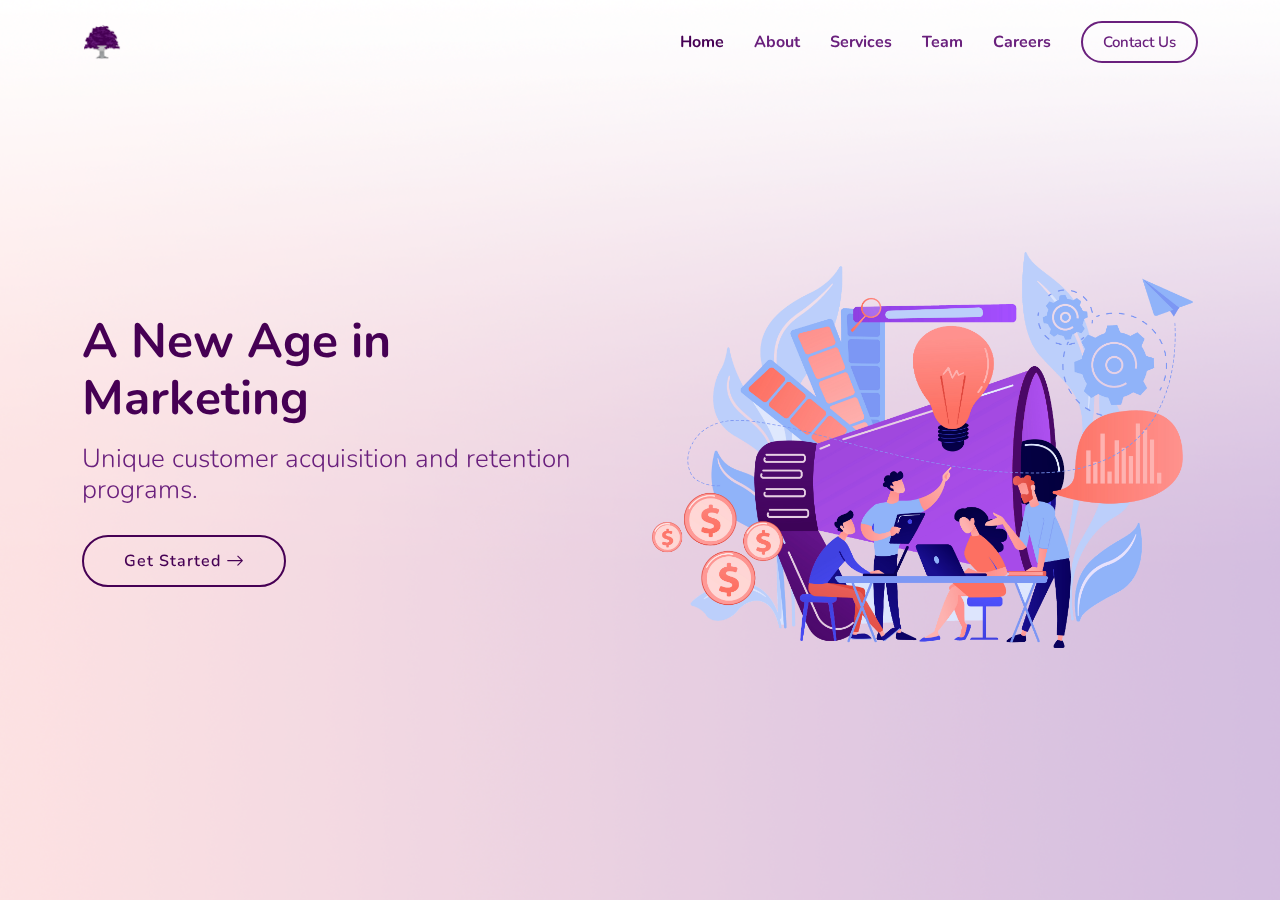
==== index.html @ 114ba618 "first commit" ====
<!DOCTYPE html>
<html lang="en">

<head>
  <meta charset="utf-8">
  <meta content="width=device-width, initial-scale=1.0" name="viewport">

  <title>Ironwood Marketing</title>
  <meta content="" name="description">
  <meta content="" name="keywords">

  <!-- Favicons -->
  <link href="assets/img/favicon.png" rel="icon">
  <link href="assets/img/apple-touch-icon.png" rel="apple-touch-icon">

  <!-- Google Fonts -->
  <link href="https://fonts.googleapis.com/css?family=Open+Sans:300,300i,400,400i,600,600i,700,700i|Nunito:300,300i,400,400i,600,600i,700,700i|Poppins:300,300i,400,400i,500,500i,600,600i,700,700i" rel="stylesheet">

  <!-- Vendor CSS Files -->
  <link href="assets/vendor/bootstrap/css/bootstrap.min.css" rel="stylesheet">
  <link href="assets/vendor/bootstrap-icons/bootstrap-icons.css" rel="stylesheet">
  <link href="assets/vendor/aos/aos.css" rel="stylesheet">
  <link href="assets/vendor/remixicon/remixicon.css" rel="stylesheet">
  <link href="assets/vendor/swiper/swiper-bundle.min.css" rel="stylesheet">
  <link href="assets/vendor/glightbox/css/glightbox.min.css" rel="stylesheet">

  <!-- Template Main CSS File -->
  <link href="assets/css/style.css" rel="stylesheet">
</head>

<body>

  <!-- ======= Header ======= -->
  <header id="header" class="header fixed-top">
    <div class="container-fluid container-xl d-flex align-items-center justify-content-between">

      <a href="index.html" class="logo d-flex align-items-center">
        <img src="assets/img/logo.png" alt="">
        <span></span>
      </a>

      <nav id="navbar" class="navbar">
        <ul>
          <li><a class="nav-link scrollto active" href="#hero">Home</a></li>
          <li><a class="nav-link scrollto" href="#about">About</a></li>
          <li><a class="nav-link scrollto" href="#services">Services</a></li>
          <!-- <li><a class="nav-link scrollto" href="#portfolio">Portfolio</a></li> -->
          <li><a class="nav-link scrollto" href="#team">Team</a></li>
          <!-- <li><a href="blog.html">Blog</a></li> -->
          <!-- <li class="dropdown"><a href="#"><span>Drop Down</span> <i class="bi bi-chevron-down"></i></a>
            <ul>
              <li><a href="#">Drop Down 1</a></li>
              <li class="dropdown"><a href="#"><span>Deep Drop Down</span> <i class="bi bi-chevron-right"></i></a>
                <ul>
                  <li><a href="#">Deep Drop Down 1</a></li>
                  <li><a href="#">Deep Drop Down 2</a></li>
                  <li><a href="#">Deep Drop Down 3</a></li>
                  <li><a href="#">Deep Drop Down 4</a></li>
                  <li><a href="#">Deep Drop Down 5</a></li>
                </ul>
              </li>
              <li><a href="#">Drop Down 2</a></li>
              <li><a href="#">Drop Down 3</a></li>
              <li><a href="#">Drop Down 4</a></li>
            </ul> -->
          </li>
          <li><a class="nav-link scrollto" href="#contact">Careers</a></li>
          <!-- <li><a class="nav-link scrollto" href="#contact">Contact</a></li> -->
          <li><a class="getstarted scrollto" href="#about">Contact Us</a></li>
        </ul>
        <i class="bi bi-list mobile-nav-toggle"></i>
      </nav><!-- .navbar -->

    </div>
  </header><!-- End Header -->

  <!-- ======= Hero Section ======= -->
  <section id="hero" class="hero d-flex align-items-center">

    <div class="container">
      <div class="row">
        <div class="col-lg-6 d-flex flex-column justify-content-center">
          <h1 data-aos="fade-up">A New Age in Marketing</h1>
          <h2 data-aos="fade-up" data-aos-delay="400">Unique customer acquisition and retention programs.</h2>
          <div data-aos="fade-up" data-aos-delay="600">
            <div class="text-center text-lg-start">
              <a href="#about" class="btn-get-started scrollto d-inline-flex align-items-center justify-content-center align-self-center">
                <span>Get Started</span>
                <i class="bi bi-arrow-right"></i>
              </a>
            </div>
          </div>
        </div>
        <div class="col-lg-6 hero-img" data-aos="zoom-out" data-aos-delay="200">
          <img src="assets/img/hero-img.png" class="img-fluid" alt="hero-img">
        </div>
      </div>
    </div>

  </section>
  <!-- End Hero -->

  <div id="preloader"></div>
  <a href="#" class="back-to-top d-flex align-items-center justify-content-center"><i class="bi bi-arrow-up-short"></i></a>

  <!-- Vendor JS Files -->
  <script src="assets/vendor/bootstrap/js/bootstrap.bundle.js"></script>
  <script src="assets/vendor/aos/aos.js"></script>
  <script src="assets/vendor/php-email-form/validate.js"></script>
  <script src="assets/vendor/swiper/swiper-bundle.min.js"></script>
  <script src="assets/vendor/purecounter/purecounter.js"></script>
  <script src="assets/vendor/isotope-layout/isotope.pkgd.min.js"></script>
  <script src="assets/vendor/glightbox/js/glightbox.min.js"></script>

  <!-- Template Main JS File -->
  <script src="assets/js/main.js"></script>

</body>

</html>
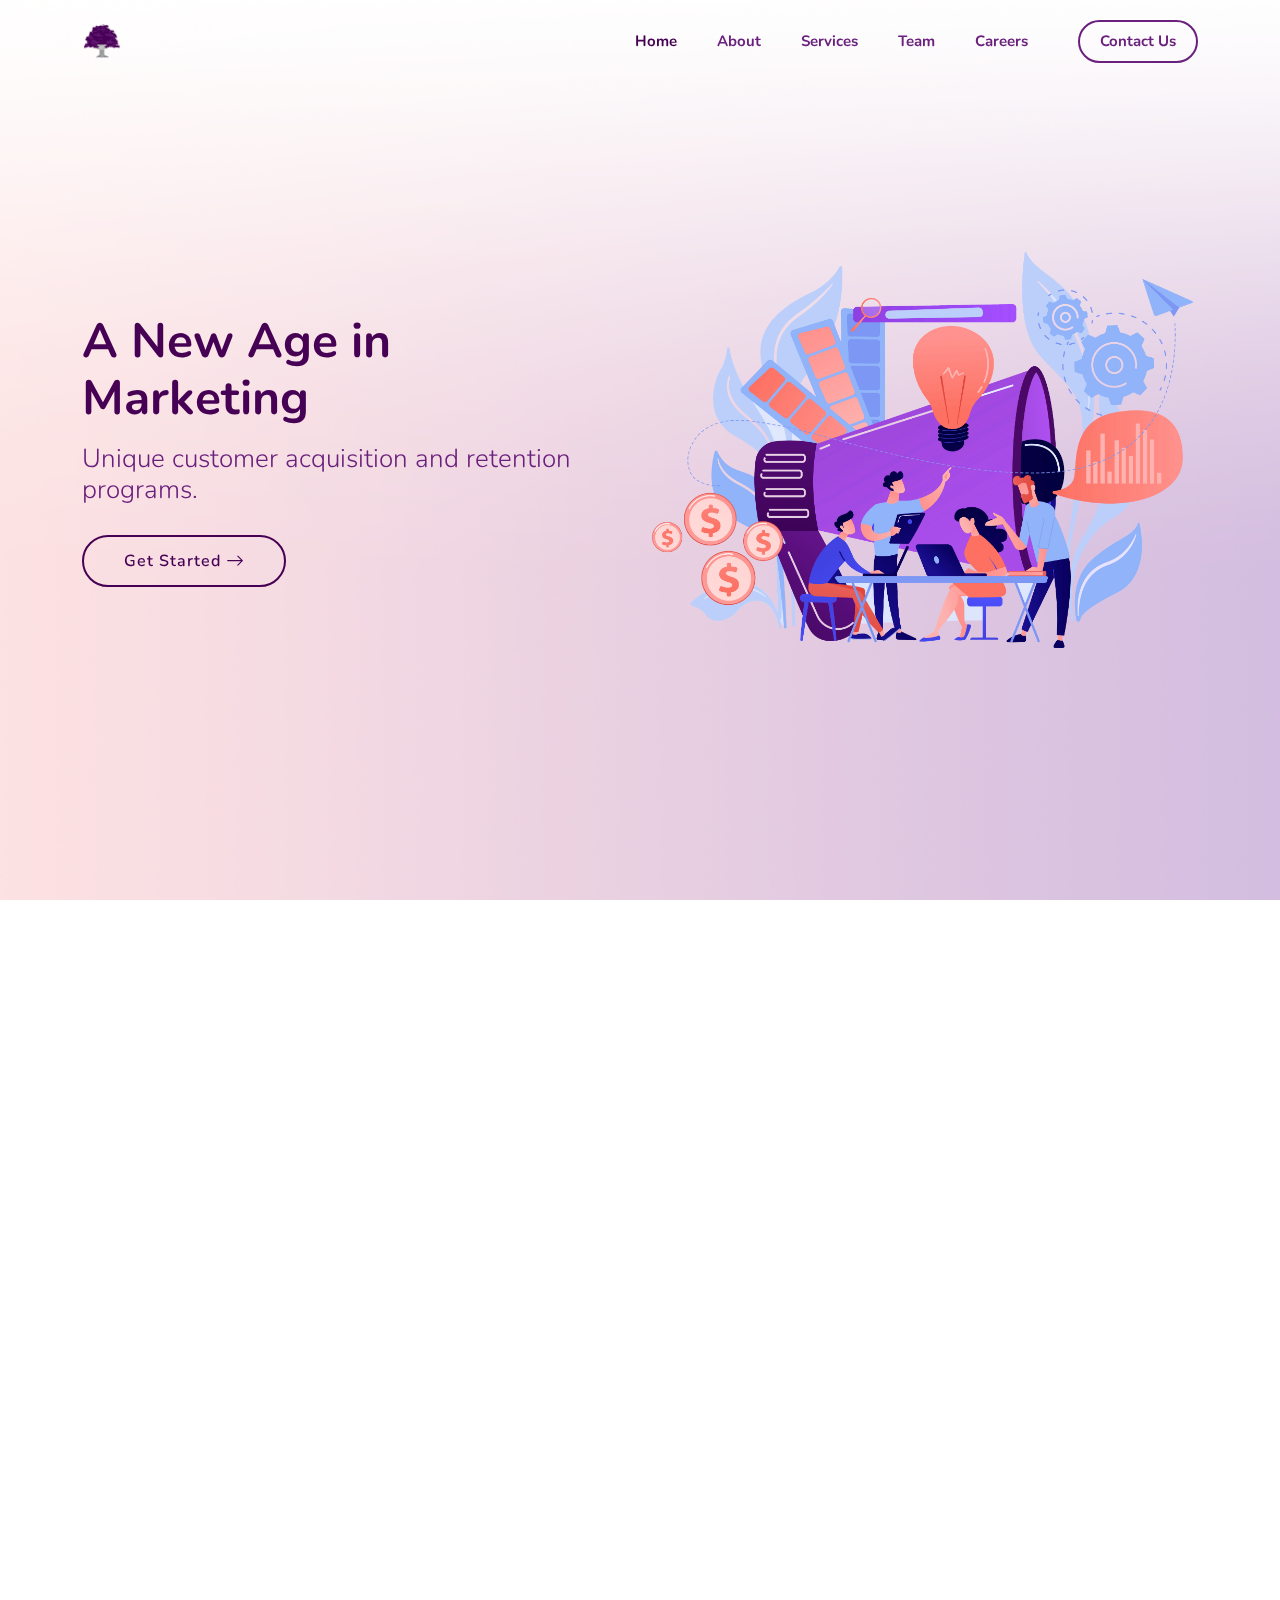
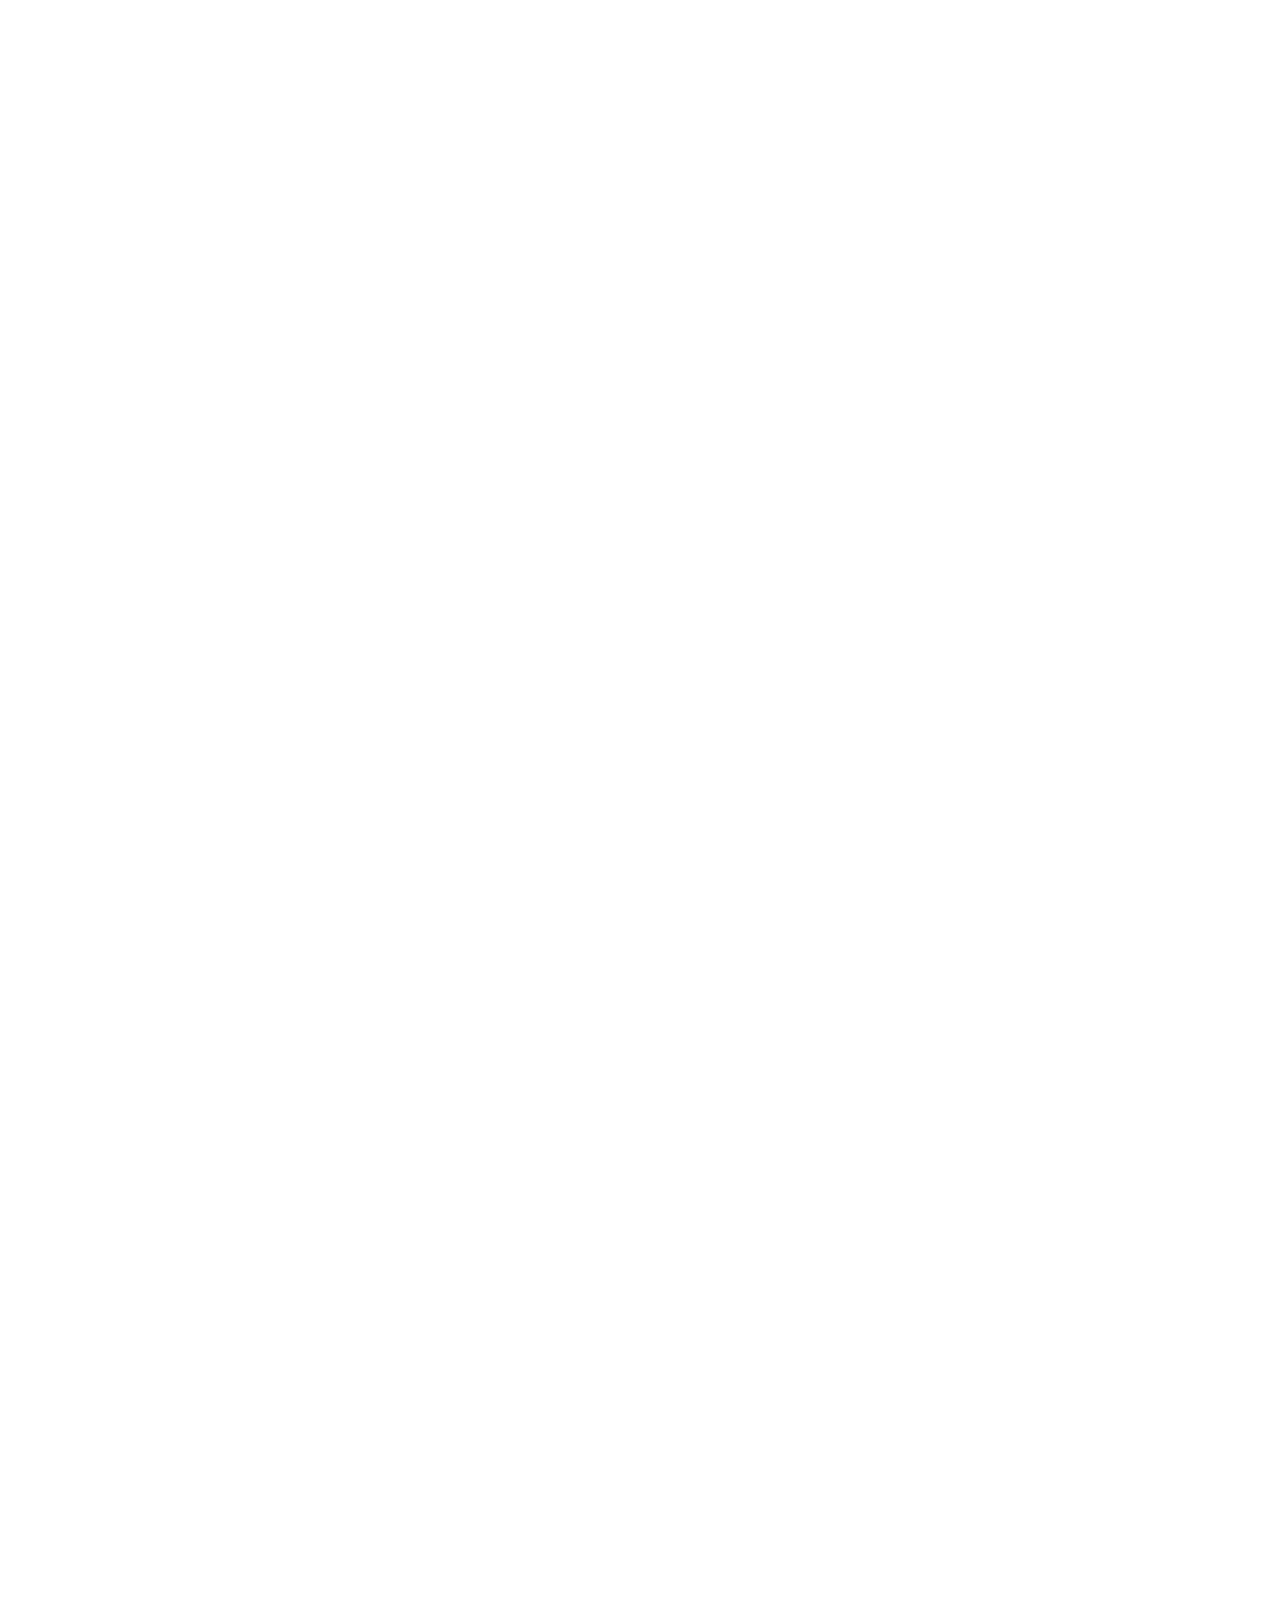
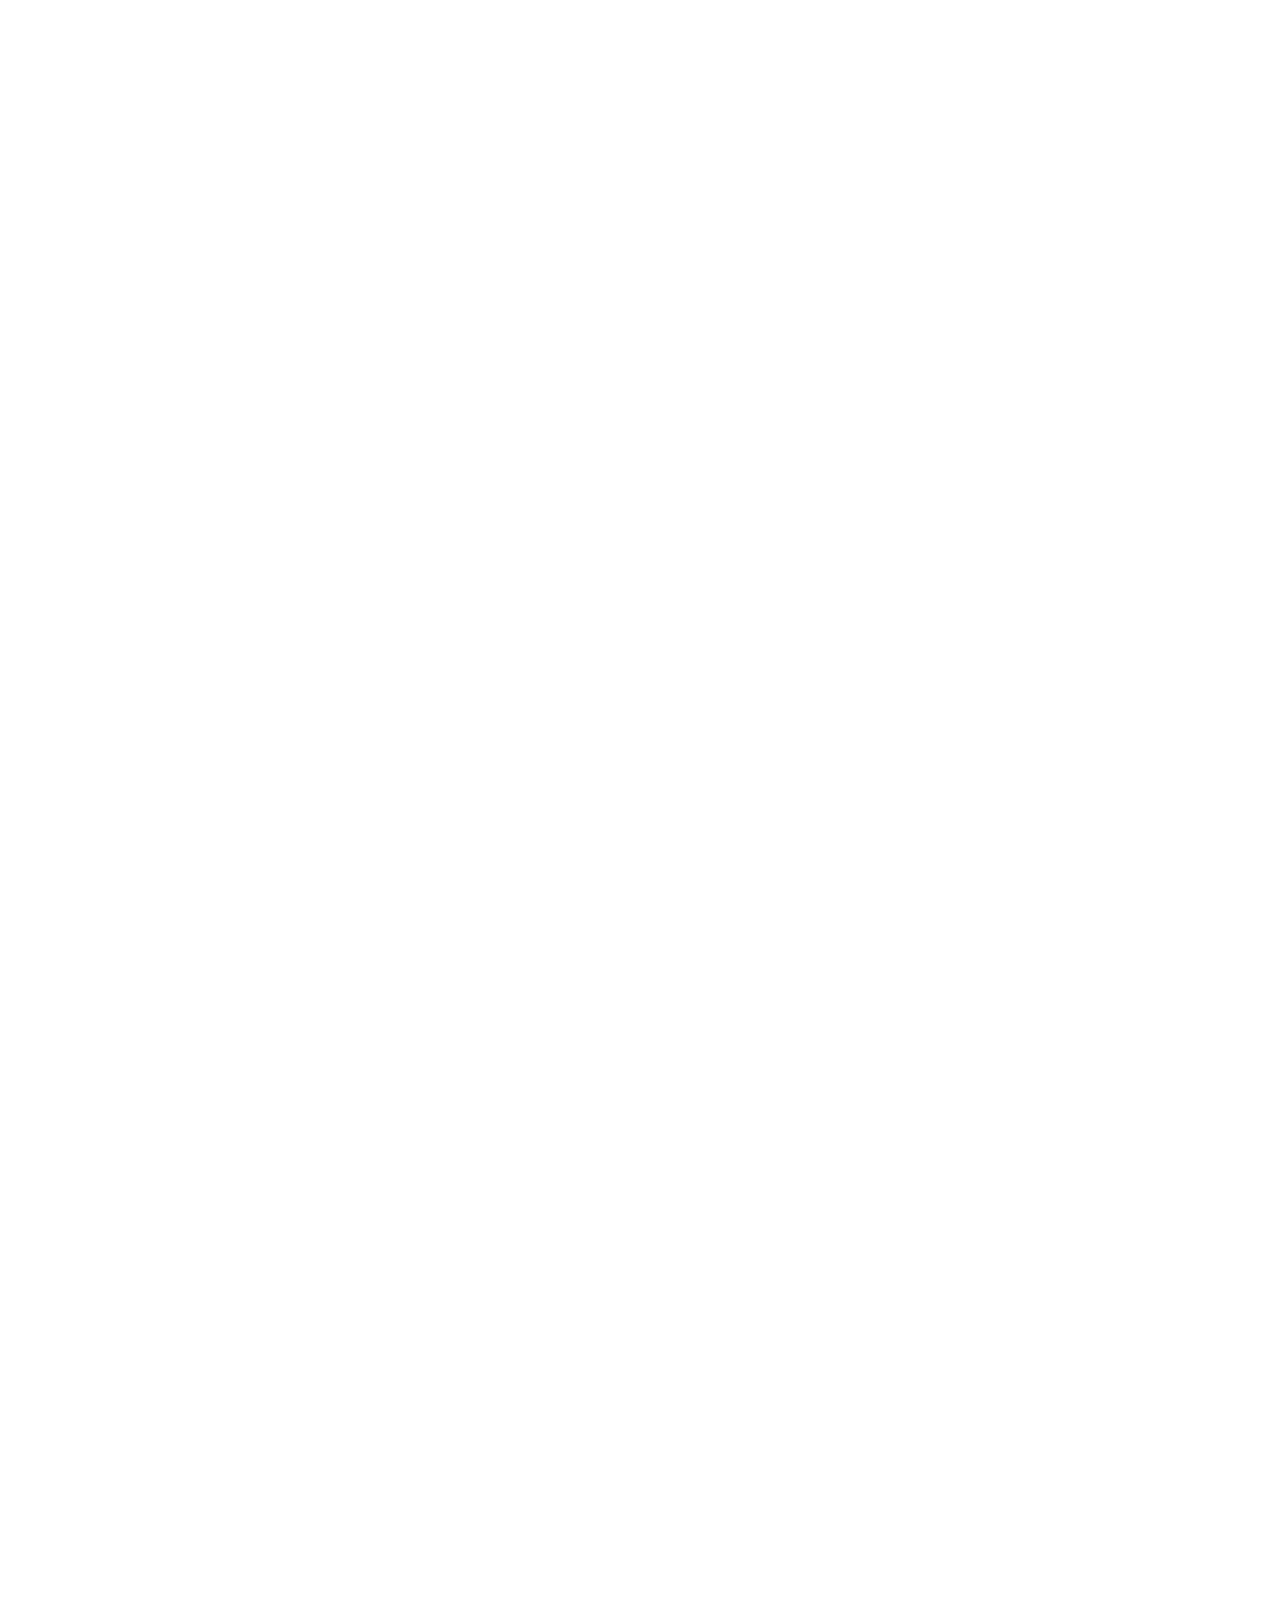
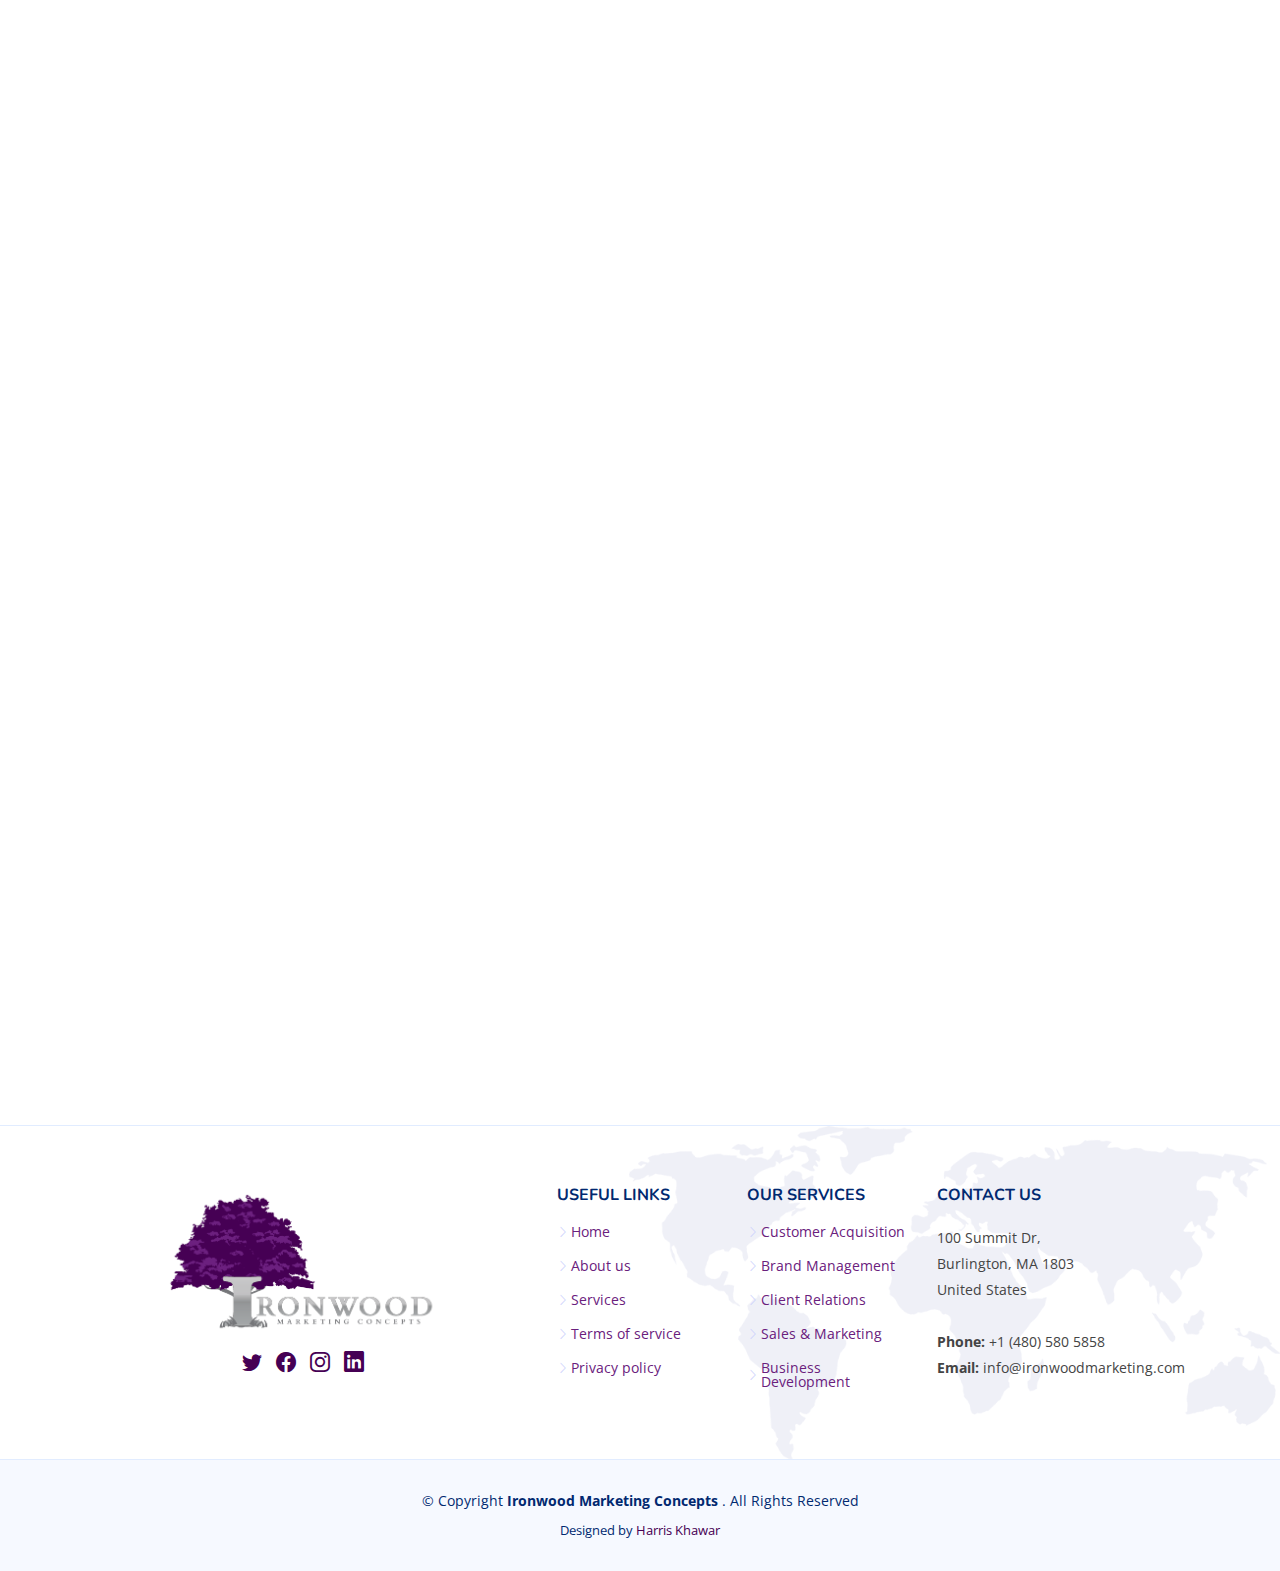
==== commit 7574611d: "complete prototype" ====
--- a/index.html
+++ b/index.html
@@ -1,119 +1,894 @@
 <!DOCTYPE html>
 <html lang="en">
 
-<head>
-  <meta charset="utf-8">
-  <meta content="width=device-width, initial-scale=1.0" name="viewport">
-
-  <title>Ironwood Marketing</title>
-  <meta content="" name="description">
-  <meta content="" name="keywords">
-
-  <!-- Favicons -->
-  <link href="assets/img/favicon.png" rel="icon">
-  <link href="assets/img/apple-touch-icon.png" rel="apple-touch-icon">
-
-  <!-- Google Fonts -->
-  <link href="https://fonts.googleapis.com/css?family=Open+Sans:300,300i,400,400i,600,600i,700,700i|Nunito:300,300i,400,400i,600,600i,700,700i|Poppins:300,300i,400,400i,500,500i,600,600i,700,700i" rel="stylesheet">
-
-  <!-- Vendor CSS Files -->
-  <link href="assets/vendor/bootstrap/css/bootstrap.min.css" rel="stylesheet">
-  <link href="assets/vendor/bootstrap-icons/bootstrap-icons.css" rel="stylesheet">
-  <link href="assets/vendor/aos/aos.css" rel="stylesheet">
-  <link href="assets/vendor/remixicon/remixicon.css" rel="stylesheet">
-  <link href="assets/vendor/swiper/swiper-bundle.min.css" rel="stylesheet">
-  <link href="assets/vendor/glightbox/css/glightbox.min.css" rel="stylesheet">
-
-  <!-- Template Main CSS File -->
-  <link href="assets/css/style.css" rel="stylesheet">
-</head>
-
-<body>
-
-  <!-- ======= Header ======= -->
-  <header id="header" class="header fixed-top">
-    <div class="container-fluid container-xl d-flex align-items-center justify-content-between">
-
-      <a href="index.html" class="logo d-flex align-items-center">
-        <img src="assets/img/logo.png" alt="">
-        <span></span>
-      </a>
-
-      <nav id="navbar" class="navbar">
-        <ul>
-          <li><a class="nav-link scrollto active" href="#hero">Home</a></li>
-          <li><a class="nav-link scrollto" href="#about">About</a></li>
-          <li><a class="nav-link scrollto" href="#services">Services</a></li>
-          <!-- <li><a class="nav-link scrollto" href="#portfolio">Portfolio</a></li> -->
-          <li><a class="nav-link scrollto" href="#team">Team</a></li>
-          <!-- <li><a href="blog.html">Blog</a></li> -->
-          <!-- <li class="dropdown"><a href="#"><span>Drop Down</span> <i class="bi bi-chevron-down"></i></a>
-            <ul>
-              <li><a href="#">Drop Down 1</a></li>
-              <li class="dropdown"><a href="#"><span>Deep Drop Down</span> <i class="bi bi-chevron-right"></i></a>
-                <ul>
-                  <li><a href="#">Deep Drop Down 1</a></li>
-                  <li><a href="#">Deep Drop Down 2</a></li>
-                  <li><a href="#">Deep Drop Down 3</a></li>
-                  <li><a href="#">Deep Drop Down 4</a></li>
-                  <li><a href="#">Deep Drop Down 5</a></li>
+    <head>
+        <meta charset="utf-8">
+        <meta content="width=device-width, initial-scale=1.0" name="viewport">
+
+        <title>Ironwood Marketing</title>
+        <meta content="" name="description">
+        <meta content="" name="keywords">
+
+        <!-- Favicons -->
+        <link href="assets/img/favicon.png" rel="icon">
+        <link href="assets/img/apple-touch-icon.png" rel="apple-touch-icon">
+
+        <!-- Google Fonts -->
+        <link
+            href="https://fonts.googleapis.com/css?family=Open+Sans:300,300i,400,400i,600,600i,700,700i|Nunito:300,300i,400,400i,600,600i,700,700i|Poppins:300,300i,400,400i,500,500i,600,600i,700,700i"
+            rel="stylesheet">
+
+        <!-- Vendor CSS Files -->
+        <link href="assets/vendor/bootstrap/css/bootstrap.min.css" rel="stylesheet">
+        <link href="assets/vendor/bootstrap-icons/bootstrap-icons.css" rel="stylesheet">
+        <link href="assets/vendor/aos/aos.css" rel="stylesheet">
+        <link href="assets/vendor/remixicon/remixicon.css" rel="stylesheet">
+        <link href="assets/vendor/swiper/swiper-bundle.min.css" rel="stylesheet">
+        <link href="assets/vendor/glightbox/css/glightbox.min.css" rel="stylesheet">
+
+        <!-- Main CSS File -->
+        <link href="assets/css/style.css" rel="stylesheet">
+    </head>
+
+    <body>
+
+        <!-- ======= Header ======= -->
+        <header id="header" class="header fixed-top">
+            <div
+                class="container-fluid container-xl d-flex align-items-center justify-content-between">
+
+                <a href="index.html" class="logo d-flex align-items-center">
+                    <img src="assets/img/logo.png" alt="">
+                    <span></span>
+                </a>
+
+                <nav id="navbar" class="navbar">
+                    <ul>
+                        <li>
+                            <a class="nav-link scrollto active" href="index.html">Home</a>
+                        </li>
+                        <li>
+                            <a class="nav-link scrollto" href="#about">About</a>
+                        </li>
+                        <li>
+                            <a class="nav-link scrollto" href="#services">Services</a>
+                        </li>
+                        <li>
+                            <a class="nav-link scrollto" href="#team">Team</a>
+                        </li>
+                    </li>
+                    <li>
+                        <a class="nav-link scrollto" href="careers.html">Careers</a>
+                    </li>
+                    <li>
+                        <a class="getstarted scrollto" href="#contact">Contact Us</a>
+                    </li>
                 </ul>
-              </li>
-              <li><a href="#">Drop Down 2</a></li>
-              <li><a href="#">Drop Down 3</a></li>
-              <li><a href="#">Drop Down 4</a></li>
-            </ul> -->
-          </li>
-          <li><a class="nav-link scrollto" href="#contact">Careers</a></li>
-          <!-- <li><a class="nav-link scrollto" href="#contact">Contact</a></li> -->
-          <li><a class="getstarted scrollto" href="#about">Contact Us</a></li>
-        </ul>
-        <i class="bi bi-list mobile-nav-toggle"></i>
-      </nav><!-- .navbar -->
-
-    </div>
-  </header><!-- End Header -->
-
-  <!-- ======= Hero Section ======= -->
-  <section id="hero" class="hero d-flex align-items-center">
-
-    <div class="container">
-      <div class="row">
-        <div class="col-lg-6 d-flex flex-column justify-content-center">
-          <h1 data-aos="fade-up">A New Age in Marketing</h1>
-          <h2 data-aos="fade-up" data-aos-delay="400">Unique customer acquisition and retention programs.</h2>
-          <div data-aos="fade-up" data-aos-delay="600">
-            <div class="text-center text-lg-start">
-              <a href="#about" class="btn-get-started scrollto d-inline-flex align-items-center justify-content-center align-self-center">
-                <span>Get Started</span>
-                <i class="bi bi-arrow-right"></i>
-              </a>
-            </div>
-          </div>
+                <i class="bi bi-list mobile-nav-toggle"></i>
+            </nav>
+            <!-- .navbar -->
+
         </div>
-        <div class="col-lg-6 hero-img" data-aos="zoom-out" data-aos-delay="200">
-          <img src="assets/img/hero-img.png" class="img-fluid" alt="hero-img">
+    </header>
+    <!-- End Header -->
+
+<!--***************************************
+* Website Name: Ironwood Marketing Concepts
+* URL: https://ironwoodmarketing.com/
+* Author: Harris Khawar -> https://harriskhawar.com/
+****************************************-->
+
+    <!-- ======= Hero Section ======= -->
+    <section id="hero" class="hero d-flex align-items-center">
+
+        <div class="container">
+            <div class="row">
+                <div class="col-lg-6 d-flex flex-column justify-content-center">
+                    <h1 data-aos="fade-up">A New Age in Marketing</h1>
+                    <h2 data-aos="fade-up" data-aos-delay="400">Unique customer acquisition and retention programs.</h2>
+                    <div data-aos="fade-up" data-aos-delay="600">
+                        <div class="text-center text-lg-start">
+                            <a
+                                href="#services"
+                                class="btn-get-started scrollto d-inline-flex align-items-center justify-content-center align-self-center">
+                                <span>Get Started</span>
+                                <i class="bi bi-arrow-right"></i>
+                            </a>
+                        </div>
+                    </div>
+                </div>
+                <div class="col-lg-6 hero-img" data-aos="zoom-out" data-aos-delay="200">
+                    <img src="assets/img/hero-img.png" class="img-fluid" alt="hero-img">
+                </div>
+            </div>
         </div>
-      </div>
-    </div>
-
-  </section>
-  <!-- End Hero -->
-
-  <div id="preloader"></div>
-  <a href="#" class="back-to-top d-flex align-items-center justify-content-center"><i class="bi bi-arrow-up-short"></i></a>
-
-  <!-- Vendor JS Files -->
-  <script src="assets/vendor/bootstrap/js/bootstrap.bundle.js"></script>
-  <script src="assets/vendor/aos/aos.js"></script>
-  <script src="assets/vendor/php-email-form/validate.js"></script>
-  <script src="assets/vendor/swiper/swiper-bundle.min.js"></script>
-  <script src="assets/vendor/purecounter/purecounter.js"></script>
-  <script src="assets/vendor/isotope-layout/isotope.pkgd.min.js"></script>
-  <script src="assets/vendor/glightbox/js/glightbox.min.js"></script>
-
-  <!-- Template Main JS File -->
-  <script src="assets/js/main.js"></script>
+
+    </section>
+    <!-- End Hero -->
+
+    <main id="main">
+        <!-- ======= About Section ======= -->
+        <section id="about" class="about">
+
+            <div class="container" data-aos="fade-up">
+                <div class="row gx-0">
+
+                    <div
+                        class="content col-lg-6 d-flex align-items-center"
+                        data-aos="fade-right"
+                        data-aos-delay="200">
+                        <img src="assets/img/team.png" class="img-fluid" alt="">
+                    </div>
+
+                    <div
+                        class="col-lg-6 d-flex flex-column justify-content-center"
+                        data-aos="fade-left"
+                        data-aos-delay="200">
+                        <div class="content">
+                            <h3>Who We Are</h3>
+                            <h2>At Ironwood Marketing Concepts, we invest in our team members first.</h2>
+                            <p>
+                                We strongly believe that by cultivating their skillsets and providing every
+                                possible resource for their own personal development, our team as a whole is
+                                able to surpass the expectations of our clients, customers and business
+                                partners; thus allowing us to reach our goals together. For each of our clients,
+                                we have teams dedicated to three areas of focus-- sales and marketing, client
+                                and customer relations, and business development. Our client portfolio includes
+                                numerous leaders in the technology industry; ranging from electronics and MSO
+                                providers to renewable energy, home automation, transportation and more! As we
+                                continue to expand our market territory, we're excited to be able to offer our
+                                invaluable services to new clients as we embrace tomorrow.
+                            </p>
+                        </div>
+                    </div>
+
+                </div>
+            </div>
+
+        </section>
+        <!-- End About Section -->
+
+        <!-- ======= Values Section ======= -->
+        <section id="values" class="values">
+
+            <div class="container" data-aos="fade-up">
+
+                <header class="section-header">
+                    <h2>Our Values</h2>
+                    <h3>Our Identity and Our Promise</h3>
+                </header>
+
+                <div class="row">
+
+                    <div class="col-lg-4">
+                        <div class="box" data-aos="fade-up" data-aos-delay="200">
+                            <img src="assets/img/values-1.png" class="img-fluid" alt="">
+                            <h3>Employees First</h3>
+                            <p>Training and developing employees brings out the best in them. We share
+                                50-60% of our revenue with our employees.</p>
+                        </div>
+                    </div>
+
+                    <div class="col-lg-4 mt-4 mt-lg-0">
+                        <div class="box" data-aos="fade-up" data-aos-delay="400">
+                            <img src="assets/img/values-2.png" class="img-fluid" alt="">
+                            <h3>Growth Mindset</h3>
+                            <p>We strive to expand out clients' portfolio, extend our national outreach and
+                                gather feedback to improve our modus operandi.</p>
+                        </div>
+                    </div>
+
+                    <div class="col-lg-4 mt-4 mt-lg-0">
+                        <div class="box" data-aos="fade-up" data-aos-delay="600">
+                            <img src="assets/img/values-3.png" class="img-fluid" alt="">
+                            <h3>Integrity</h3>
+                            <p>We pledge to always work in the best interest of our employees. We believe
+                                that success and integrity are co-dependent.
+                            </p>
+                        </div>
+                    </div>
+
+                </div>
+
+            </div>
+
+        </section>
+        <!-- End Values Section -->
+
+        <!-- ======= Counts Section ======= -->
+        <section id="counts" class="counts">
+            <div class="container" data-aos="fade-up">
+
+                <div class="row gy-4">
+
+                    <div class="col-lg-3 col-md-6">
+                        <div class="count-box">
+                            <i class="bi bi-emoji-smile"></i>
+                            <div>
+                                <span
+                                    data-purecounter-start="0"
+                                    data-purecounter-end="232"
+                                    data-purecounter-duration="1"
+                                    class="purecounter"></span>
+                                <p>Happy Clients</p>
+                            </div>
+                        </div>
+                    </div>
+
+                    <div class="col-lg-3 col-md-6">
+                        <div class="count-box">
+                            <i class="bi bi-journal-richtext" style="color: #ee6c20;"></i>
+                            <div>
+                                <span
+                                    data-purecounter-start="0"
+                                    data-purecounter-end="521"
+                                    data-purecounter-duration="1"
+                                    class="purecounter"></span>
+                                <p>Projects</p>
+                            </div>
+                        </div>
+                    </div>
+
+                    <div class="col-lg-3 col-md-6">
+                        <div class="count-box">
+                            <i class="bi bi-headset" style="color: #15be56;"></i>
+                            <div>
+                                <span
+                                    data-purecounter-start="0"
+                                    data-purecounter-end="1463"
+                                    data-purecounter-duration="1"
+                                    class="purecounter"></span>
+                                <p>Hours Of Support</p>
+                            </div>
+                        </div>
+                    </div>
+
+                    <div class="col-lg-3 col-md-6">
+                        <div class="count-box">
+                            <i class="bi bi-people" style="color: #bb0852;"></i>
+                            <div>
+                                <span
+                                    data-purecounter-start="0"
+                                    data-purecounter-end="15"
+                                    data-purecounter-duration="1"
+                                    class="purecounter"></span>
+                                <p>Hard Workers</p>
+                            </div>
+                        </div>
+                    </div>
+
+                </div>
+
+            </div>
+        </section>
+        <!-- End Counts Section -->
+
+        <!-- ======= Services Section ======= -->
+        <section id="services" class="services">
+
+            <div class="container" data-aos="fade-up">
+
+                <header class="section-header">
+                    <h2>Our Services</h2>
+                    <h3>Work that gets results</h3>
+                </header>
+
+                <div class="row gy-4">
+
+                    <div class="col-lg-4 col-md-6" data-aos="fade-up" data-aos-delay="200">
+                        <div class="service-box blue">
+                            <i class="ri-discuss-line icon"></i>
+                            <h3>Customer Acquisition</h3>
+                            <p>We bridge the gap between potential consumers and our clients’ advertising
+                                promotions and marketing promotions. We understand how to connect with the local
+                                market in-person to effectively acquire quality customers on behalf of our
+                                clients.</p>
+                            <a href="#" class="read-more">
+                                <span>Read More</span>
+                                <i class="bi bi-arrow-right"></i>
+                            </a>
+                        </div>
+                    </div>
+
+                    <div class="col-lg-4 col-md-6" data-aos="fade-up" data-aos-delay="300">
+                        <div class="service-box orange">
+                            <i class="ri-discuss-line icon"></i>
+                            <h3>Client Relations</h3>
+                            <p>Advertising is the first approach of communicating our clients’ products and
+                                services to their targeted market and we take great pride in ensuring custom
+                                marketing strategies are properly executed across our retail partners to surpass
+                                our clients’ expectations.</p>
+                            <a href="#" class="read-more">
+                                <span>Read More</span>
+                                <i class="bi bi-arrow-right"></i>
+                            </a>
+                        </div>
+                    </div>
+
+                    <div class="col-lg-4 col-md-6" data-aos="fade-up" data-aos-delay="400">
+                        <div class="service-box green">
+                            <i class="ri-discuss-line icon"></i>
+                            <h3>Sales & Marketing</h3>
+                            <p>We specialize in a direct marketing approach within our retail partnerships.
+                                This method allows us to engage with shoppers face to face to create the optimal
+                                experience for our clients’ customers. We believe this in-person approach allows
+                                us to establish strong and positive associations with our clients’ brands.</p>
+                            <a href="#" class="read-more">
+                                <span>Read More</span>
+                                <i class="bi bi-arrow-right"></i>
+                            </a>
+                        </div>
+                    </div>
+
+                    <div class="col-lg-4 col-md-6" data-aos="fade-up" data-aos-delay="500">
+                        <div class="service-box red">
+                            <i class="ri-discuss-line icon"></i>
+                            <h3>Brand Management</h3>
+                            <p>With today’s technology, we found that most consumers are frustrated with the
+                                lack of human interaction available through automated phone systems and online
+                                chat support. Our customer service approach allows our clients’ customers to
+                                speak with us in-person to ensure they are getting the assistance they want. We
+                                engage with customers to create and maintain brand loyalty by providing superior
+                                customer service.</p>
+                            <a href="#" class="read-more">
+                                <span>Read More</span>
+                                <i class="bi bi-arrow-right"></i>
+                            </a>
+                        </div>
+                    </div>
+
+                    <div class="col-lg-4 col-md-6" data-aos="fade-up" data-aos-delay="600">
+                        <div class="service-box purple">
+                            <i class="ri-discuss-line icon"></i>
+                            <h3>Customer Service</h3>
+                            <p>The frequency at which a customer chooses a particular brand over others,
+                                also known as a repeat customer. Customer Retention is determined primarily by
+                                the Marketing and Customer Service received by the individual.</p>
+                            <a href="#" class="read-more">
+                                <span>Read More</span>
+                                <i class="bi bi-arrow-right"></i>
+                            </a>
+                        </div>
+                    </div>
+
+                    <div class="col-lg-4 col-md-6" data-aos="fade-up" data-aos-delay="700">
+                        <div class="service-box pink">
+                            <i class="ri-discuss-line icon"></i>
+                            <h3>Business Development</h3>
+                            <p>Growth is the primary focus for both our company and our clients’ market
+                                reach. We understand that in order to ensure the success of our continued
+                                expansion goals, we need to invest heavily in the development of our future
+                                leaders, who in turn allow us to manage more clients and new markets.</p>
+                            <a href="#" class="read-more">
+                                <span>Read More</span>
+                                <i class="bi bi-arrow-right"></i>
+                            </a>
+                        </div>
+                    </div>
+
+                </div>
+
+            </div>
+
+        </section>
+        <!-- End Services Section -->
+
+        <!-- ======= Testimonials Section ======= -->
+        <section id="testimonials" class="testimonials">
+
+            <div class="container" data-aos="fade-up">
+
+                <header class="section-header">
+                    <h2>Testimonials</h2>
+                    <h3>What is it like to work with us</h3>
+                </header>
+
+                <div
+                    class="testimonials-slider swiper-container"
+                    data-aos="fade-up"
+                    data-aos-delay="200">
+                    <div class="swiper-wrapper">
+
+                        <div class="swiper-slide">
+                            <div class="testimonial-item">
+                                <div class="stars">
+                                    <i class="bi bi-star-fill"></i>
+                                    <i class="bi bi-star-fill"></i>
+                                    <i class="bi bi-star-fill"></i>
+                                    <i class="bi bi-star-fill"></i>
+                                    <i class="bi bi-star-fill"></i>
+                                </div>
+                                <p>
+                                    I'm learning something new every day I work here. Management team is really
+                                    engaged with the ground level, great training, and I feel recognized when I
+                                    perform well! I love the merit-based structure...
+                                </p>
+                                <div class="profile mt-auto">
+
+                                    <h3>Alex Sabin</h3>
+                                    <h4>Google Reviews</h4>
+                                </div>
+                            </div>
+                        </div>
+                        <!-- End testimonial item -->
+
+                        <div class="swiper-slide">
+                            <div class="testimonial-item">
+                                <div class="stars">
+                                    <i class="bi bi-star-fill"></i>
+                                    <i class="bi bi-star-fill"></i>
+                                    <i class="bi bi-star-fill"></i>
+                                    <i class="bi bi-star-fill"></i>
+                                    <i class="bi bi-star-fill"></i>
+                                </div>
+                                <p>
+                                    At this company I was able to grow as a sales representative! It was also cool
+                                    to learn about the different clients that we manage.
+                                </p>
+                                <div class="profile mt-auto">
+
+                                    <h3>Elijah Pharaon</h3>
+                                    <h4>Google Reviews</h4>
+                                </div>
+                            </div>
+                        </div>
+                        <!-- End testimonial item -->
+
+                        <div class="swiper-slide">
+                            <div class="testimonial-item">
+                                <div class="stars">
+                                    <i class="bi bi-star-fill"></i>
+                                    <i class="bi bi-star-fill"></i>
+                                    <i class="bi bi-star-fill"></i>
+                                    <i class="bi bi-star-fill"></i>
+                                    <i class="bi bi-star-fill"></i>
+                                </div>
+                                <p>
+                                    Had an amazing round of interviews. On time professional experience, I ended up
+                                    not taking the job due to high end focus on management training. Highly
+                                    recommended for people looking to go into sales, marketing and business
+                                    management.
+                                </p>
+                                <div class="profile mt-auto">
+
+                                    <h3>Fatih Kahraman</h3>
+                                    <h4>Google Reviews</h4>
+                                </div>
+                            </div>
+                        </div>
+                        <!-- End testimonial item -->
+
+                        <div class="swiper-slide">
+                            <div class="testimonial-item">
+                                <div class="stars">
+                                    <i class="bi bi-star-fill"></i>
+                                    <i class="bi bi-star-fill"></i>
+                                    <i class="bi bi-star-fill"></i>
+                                    <i class="bi bi-star-fill"></i>
+                                    <i class="bi bi-star-fill"></i>
+                                </div>
+                                <p>
+                                    Highly professional, energetic work culture. Loved my time here, too bad the
+                                    internship was too short. Looking forward to a full time opportunity in the
+                                    future.
+                                </p>
+                                <div class="profile mt-auto">
+
+                                    <h3>Sena Senturk</h3>
+                                    <h4>Google Reviews</h4>
+                                </div>
+                            </div>
+                        </div>
+                        <!-- End testimonial item -->
+
+                        <div class="swiper-slide">
+                            <div class="testimonial-item">
+                                <div class="stars">
+                                    <i class="bi bi-star-fill"></i>
+                                    <i class="bi bi-star-fill"></i>
+                                    <i class="bi bi-star-fill"></i>
+                                    <i class="bi bi-star-fill"></i>
+                                    <i class="bi bi-star-fill"></i>
+                                </div>
+                                <p>
+                                    Outstanding place to work for. Professionalism is great and the potential to
+                                    grow is exponential.
+                                </p>
+                                <div class="profile mt-auto">
+
+                                    <h3>KC Ramesh</h3>
+                                    <h4>Google Reviews</h4>
+                                </div>
+                            </div>
+                        </div>
+                        <!-- End testimonial item -->
+
+                    </div>
+                    <div class="swiper-pagination"></div>
+                </div>
+
+            </div>
+
+        </section>
+        <!-- End Testimonials Section -->
+
+        <!-- ======= Team Section ======= -->
+        <section id="team" class="team">
+
+            <div class="container" data-aos="fade-up">
+
+                <header class="section-header">
+                    <h2>Our Team</h2>
+                    <h3>Pleasure in the job puts perfection in the work</h3>
+                </header>
+
+                <div class="row gy-4">
+
+                    <div
+                        class="col-lg-3 col-md-6 d-flex align-items-stretch"
+                        data-aos="fade-up"
+                        data-aos-delay="100">
+                        <div class="member">
+                            <div class="member-img">
+                                <img src="assets/img/team/tyler.JPG" class="img-fluid" alt="">
+                                <div class="social">
+                                    <a href="">
+                                        <i class="bi bi-twitter"></i>
+                                    </a>
+                                    <a href="">
+                                        <i class="bi bi-facebook"></i>
+                                    </a>
+                                    <a href="">
+                                        <i class="bi bi-instagram"></i>
+                                    </a>
+                                    <a href="">
+                                        <i class="bi bi-linkedin"></i>
+                                    </a>
+                                </div>
+                            </div>
+                            <div class="member-info">
+                                <h4>Tyler Fritz</h4>
+                                <span>Director Operations</span>
+                            </div>
+                        </div>
+                    </div>
+
+                    <div
+                        class="col-lg-3 col-md-6 d-flex align-items-stretch"
+                        data-aos="fade-up"
+                        data-aos-delay="200">
+                        <div class="member">
+                            <div class="member-img">
+                                <img src="assets/img/team/abdul.JPG" class="img-fluid" alt="">
+                                <div class="social">
+                                    <a href="">
+                                        <i class="bi bi-twitter"></i>
+                                    </a>
+                                    <a href="">
+                                        <i class="bi bi-facebook"></i>
+                                    </a>
+                                    <a href="">
+                                        <i class="bi bi-instagram"></i>
+                                    </a>
+                                    <a href="">
+                                        <i class="bi bi-linkedin"></i>
+                                    </a>
+                                </div>
+                            </div>
+                            <div class="member-info">
+                                <h4>Abdul Rehman</h4>
+                                <span>Market Manager</span>
+                            </div>
+                        </div>
+                    </div>
+
+                    <div
+                        class="col-lg-3 col-md-6 d-flex align-items-stretch"
+                        data-aos="fade-up"
+                        data-aos-delay="300">
+                        <div class="member">
+                            <div class="member-img">
+                                <img src="assets/img/team/gwen.JPG" class="img-fluid" alt="">
+                                <div class="social">
+                                    <a href="">
+                                        <i class="bi bi-twitter"></i>
+                                    </a>
+                                    <a href="">
+                                        <i class="bi bi-facebook"></i>
+                                    </a>
+                                    <a href="">
+                                        <i class="bi bi-instagram"></i>
+                                    </a>
+                                    <a href="">
+                                        <i class="bi bi-linkedin"></i>
+                                    </a>
+                                </div>
+                            </div>
+                            <div class="member-info">
+                                <h4>Gwen Jones</h4>
+                                <span>Compliance Manager</span>
+                            </div>
+                        </div>
+                    </div>
+
+                    <div
+                        class="col-lg-3 col-md-6 d-flex align-items-stretch"
+                        data-aos="fade-up"
+                        data-aos-delay="400">
+                        <div class="member">
+                            <div class="member-img">
+                                <img src="assets/img/team/myle.JPG" class="img-fluid" alt="">
+                                <div class="social">
+                                    <a href="">
+                                        <i class="bi bi-twitter"></i>
+                                    </a>
+                                    <a href="">
+                                        <i class="bi bi-facebook"></i>
+                                    </a>
+                                    <a href="">
+                                        <i class="bi bi-instagram"></i>
+                                    </a>
+                                    <a href="">
+                                        <i class="bi bi-linkedin"></i>
+                                    </a>
+                                </div>
+                            </div>
+                            <div class="member-info">
+                                <h4>My Le</h4>
+                                <span>Assistant Market Manager</span>
+                            </div>
+                        </div>
+                    </div>
+
+                </div>
+
+            </div>
+
+        </section>
+        <!-- End Team Section -->
+
+        <!-- ======= Contact Section ======= -->
+        <section id="contact" class="contact">
+
+            <div class="container" data-aos="fade-up">
+
+                <header class="section-header">
+                    <h2>Contact Us</h2>
+                    <h3>We'd love to hear from you</h3>
+                </header>
+
+                <div class="row gy-4">
+
+                    <div class="col-lg-6">
+
+                        <div class="row gy-4">
+                            <div class="col-md-6">
+                                <div class="info-box">
+                                    <i class="bi bi-geo-alt"></i>
+                                    <h3>Address</h3>
+                                    <p>100 Summit Dr<br>Burlington, MA 01803</p>
+                                </div>
+                            </div>
+                            <div class="col-md-6">
+                                <div class="info-box">
+                                    <i class="bi bi-telephone"></i>
+                                    <h3>Call Us</h3>
+                                    <p>+1 (480) 580 5858<br>+1 (413) 210 8346</p>
+                                </div>
+                            </div>
+                            <div class="col-md-6">
+                                <div class="info-box">
+                                    <i class="bi bi-envelope"></i>
+                                    <h3>Email Us</h3>
+                                    <p>info@ironwoodmarketing.com<br>contact@ironwoodmarketing.com</p>
+                                </div>
+                            </div>
+                            <div class="col-md-6">
+                                <div class="info-box">
+                                    <i class="bi bi-clock"></i>
+                                    <h3>Open Hours</h3>
+                                    <p>Monday - Friday<br>9:00AM - 05:00PM</p>
+                                </div>
+                            </div>
+                        </div>
+
+                    </div>
+
+                    <div class="col-lg-6">
+                        <form action="forms/contact.php" method="post" class="php-email-form">
+                            <div class="row gy-4">
+
+                                <div class="col-md-6">
+                                    <input
+                                        type="text"
+                                        name="name"
+                                        class="form-control"
+                                        placeholder="Your Name"
+                                        required>
+                                </div>
+
+                                <div class="col-md-6 ">
+                                    <input
+                                        type="email"
+                                        class="form-control"
+                                        name="email"
+                                        placeholder="Your Email"
+                                        required>
+                                </div>
+
+                                <div class="col-md-12">
+                                    <input
+                                        type="text"
+                                        class="form-control"
+                                        name="subject"
+                                        placeholder="Subject"
+                                        required>
+                                </div>
+
+                                <div class="col-md-12">
+                                    <textarea
+                                        class="form-control"
+                                        name="message"
+                                        rows="6"
+                                        placeholder="Message"
+                                        required></textarea>
+                                </div>
+
+                                <div class="col-md-12 text-center">
+                                    <div class="loading">Loading</div>
+                                    <div class="error-message"></div>
+                                    <div class="sent-message">Your message has been sent. Thank you!</div>
+
+                                    <button type="submit">Send Message</button>
+                                </div>
+
+                            </div>
+                        </form>
+
+                    </div>
+
+                </div>
+
+            </div>
+
+        </section>
+        <!-- End Contact Section -->
+
+    </main>
+    <!-- End #main -->
+
+    <!-- ======= Footer ======= -->
+    <footer id="footer" class="footer">
+
+        <div class="footer-top">
+            <div class="container">
+                <div class="row gy-4">
+                    <div class="col-lg-5 col-md-12 footer-info">
+                        <a href="index.html" class="logo d-flex">
+                            <img class="mx-auto img-fluid" src="assets/img/logo-in.png" alt="">
+                        </a>
+                        <div class="social-links mt-3">
+                            <a href="https://twitter.com/IronwoodMarket" class="twitter">
+                                <i class="bi bi-twitter"></i>
+                            </a>
+                            <a href="https://www.facebook.com/IronwoodMarketing" class="facebook">
+                                <i class="bi bi-facebook"></i>
+                            </a>
+                            <a href="https://www.instagram.com/ironwoodmarketing/" class="instagram">
+                                <i class="bi bi-instagram bx bxl-instagram"></i>
+                            </a>
+                            <a
+                                href="https://www.linkedin.com/company/ironwood-marketing-concepts/"
+                                class="linkedin">
+                                <i class="bi bi-linkedin bx bxl-linkedin"></i>
+                            </a>
+                        </div>
+                    </div>
+
+                    <div class="col-lg-2 col-6 footer-links">
+                        <h4>Useful Links</h4>
+                        <ul>
+                            <li>
+                                <i class="bi bi-chevron-right"></i>
+                                <a href="#">Home</a>
+                            </li>
+                            <li>
+                                <i class="bi bi-chevron-right"></i>
+                                <a href="#">About us</a>
+                            </li>
+                            <li>
+                                <i class="bi bi-chevron-right"></i>
+                                <a href="#">Services</a>
+                            </li>
+                            <li>
+                                <i class="bi bi-chevron-right"></i>
+                                <a href="#">Terms of service</a>
+                            </li>
+                            <li>
+                                <i class="bi bi-chevron-right"></i>
+                                <a href="#">Privacy policy</a>
+                            </li>
+                        </ul>
+                    </div>
+
+                    <div class="col-lg-2 col-6 footer-links">
+                        <h4>Our Services</h4>
+                        <ul>
+                            <li>
+                                <i class="bi bi-chevron-right"></i>
+                                <a href="#">Customer Acquisition</a>
+                            </li>
+                            <li>
+                                <i class="bi bi-chevron-right"></i>
+                                <a href="#">Brand Management</a>
+                            </li>
+                            <li>
+                                <i class="bi bi-chevron-right"></i>
+                                <a href="#">Client Relations</a>
+                            </li>
+                            <li>
+                                <i class="bi bi-chevron-right"></i>
+                                <a href="#">Sales & Marketing</a>
+                            </li>
+                            <li>
+                                <i class="bi bi-chevron-right"></i>
+                                <a href="#">Business Development</a>
+                            </li>
+                        </ul>
+                    </div>
+
+                    <div class="col-lg-3 col-md-12 footer-contact text-center text-md-start">
+                        <h4>Contact Us</h4>
+                        <p>
+                            100 Summit Dr,
+                            <br>
+                            Burlington, MA 1803<br>
+                            United States
+                            <br><br>
+                            <strong>Phone:</strong>
+                            +1 (480) 580 5858<br>
+                            <strong>Email:</strong>
+                            info@ironwoodmarketing.com<br>
+                        </p>
+
+                    </div>
+
+                </div>
+            </div>
+        </div>
+        <div class="container">
+            <div class="copyright">
+                &copy; Copyright
+                <strong>
+                    <span>Ironwood Marketing Concepts</span>
+                </strong>. All Rights Reserved
+            </div>
+            <div class="credits">
+                Designed by
+                <a href="https://harriskhawar.com/">Harris Khawar</a>
+            </div>
+        </div>
+    </footer>
+    <!-- End Footer -->
+
+    <div id="preloader"></div>
+    <a
+        href="#"
+        class="back-to-top d-flex align-items-center justify-content-center">
+        <i class="bi bi-arrow-up-short"></i>
+    </a>
+
+    <!-- Vendor JS Files -->
+    <script src="assets/vendor/bootstrap/js/bootstrap.bundle.js"></script>
+    <script src="assets/vendor/aos/aos.js"></script>
+    <script src="assets/vendor/php-email-form/validate.js"></script>
+    <script src="assets/vendor/swiper/swiper-bundle.min.js"></script>
+    <script src="assets/vendor/purecounter/purecounter.js"></script>
+    <script src="assets/vendor/isotope-layout/isotope.pkgd.min.js"></script>
+    <script src="assets/vendor/glightbox/js/glightbox.min.js"></script>
+
+    <!-- Template Main JS File -->
+    <script src="assets/js/main.js"></script>
 
 </body>
 
--- a/assets/css/style.css
+++ b/assets/css/style.css
@@ -1,3 +1,9 @@
+/**
+* Website Name: Ironwood Marketing Concepts
+* URL: https://ironwoodmarketing.com/
+* Author: Harris Khawar -> https://harriskhawar.com/
+*/
+
 /*--------------------------------------------------------------
 # General
 --------------------------------------------------------------*/
@@ -7,6 +13,7 @@
   --primary-purple: #460054;
   --accent-purple: #6a207d;
   --accent-grey: #c6c4c7;
+  --secondary-blue: #012970;
 }
 
 body {
@@ -89,21 +96,21 @@
 }
 
 .section-header h2 {
-  font-size: 13px;
+  font-size: 14px;
   letter-spacing: 1px;
-  font-weight: 700;
+  font-weight: 300;
   margin: 0;
   color: var(--primary-purple);
   text-transform: uppercase;
 }
 
-.section-header p {
+.section-header h3 {
   margin: 10px 0 0 0;
   padding: 0;
   font-size: 38px;
   line-height: 42px;
   font-weight: 700;
-  color: #012970;
+  color: var(--accent-purple);
 }
 
 @media (max-width: 768px) {
@@ -118,10 +125,9 @@
 --------------------------------------------------------------*/
 .breadcrumbs {
   padding: 15px 0;
-  background: #012970;
   min-height: 40px;
   margin-top: 82px;
-  color: #fff;
+  color: var(--accent-purple);
 }
 
 @media (max-width: 992px) {
@@ -133,6 +139,7 @@
 .breadcrumbs h2 {
   font-size: 28px;
   font-weight: 500;
+  color: var(--primary-purple);
 }
 
 .breadcrumbs ol {
@@ -145,7 +152,7 @@
 }
 
 .breadcrumbs ol a {
-  color: #fff;
+  color: var(--accent-purple);
   transition: 0.3s;
 }
 
@@ -234,7 +241,7 @@
   font-size: 30px;
   font-weight: 700;
   letter-spacing: 1px;
-  color: #012970;
+  color: var(--secondary-blue);
   font-family: "Nunito", sans-serif;
   margin-top: 3px;
 }
@@ -265,9 +272,9 @@
   display: flex;
   align-items: center;
   justify-content: space-between;
-  padding: 10px 0 10px 30px;
+  padding: 8px 20px 8px 20px;
   font-family: "Nunito", sans-serif;
-  font-size: 16px;
+  font-size: 15px;
   font-weight: 700;
   color: var(--accent-purple);
   white-space: nowrap;
@@ -291,7 +298,7 @@
   color: var(--accent-purple);
   font-size: 15px;
   border: 2px solid var(--accent-purple);
-  font-weight: 600;
+  font-weight: 700;
 }
 
 .navbar .getstarted:hover {
@@ -366,7 +373,7 @@
 * Mobile Navigation 
 */
 .mobile-nav-toggle {
-  color: #012970;
+  color: var(--secondary-blue);
   font-size: 28px;
   cursor: pointer;
   display: none;
@@ -421,7 +428,7 @@
 .navbar-mobile a {
   padding: 10px 20px;
   font-size: 15px;
-  color: #012970;
+  color: var(--secondary-blue);
 }
 
 .navbar-mobile a:hover, .navbar-mobile .active, .navbar-mobile li:hover > a {
@@ -563,13 +570,14 @@
 # About
 --------------------------------------------------------------*/
 .about .content {
-  background-color: #f6f9ff;
+  /* background-color: #f6f9ff; */
+  background-image: linear-gradient(#fee8e7,#d4bddf);
   padding: 40px;
 }
 
 .about h3 {
   font-size: 14px;
-  font-weight: 700;
+  font-weight: 300;
   color: var(--primary-purple);
   text-transform: uppercase;
 }
@@ -577,7 +585,7 @@
 .about h2 {
   font-size: 24px;
   font-weight: 700;
-  color: #012970;
+  color: var(--accent-purple);
 }
 
 .about p {
@@ -588,11 +596,11 @@
 .about .btn-read-more {
   line-height: 0;
   padding: 15px 40px;
-  border-radius: 4px;
+  border-radius: 40px;
   transition: 0.5s;
   color: #fff;
-  background: var(--primary-purple);
-  box-shadow: 0px 5px 25px rgba(65, 84, 241, 0.3);
+  color:  var(--primary-purple);
+  border: 2px solid var(--primary-purple);
 }
 
 .about .btn-read-more span {
@@ -616,6 +624,7 @@
 # Values
 --------------------------------------------------------------*/
 .values .box {
+  background-image: linear-gradient(#fee8e7,#d4bddf);
   padding: 30px;
   box-shadow: 0px 0 5px rgba(1, 41, 112, 0.08);
   text-align: center;
@@ -631,7 +640,7 @@
 
 .values .box h3 {
   font-size: 24px;
-  color: #012970;
+  color: var(--secondary-blue);
   font-weight: 700;
   margin-bottom: 18px;
 }
@@ -671,7 +680,7 @@
   font-size: 36px;
   display: block;
   font-weight: 600;
-  color: #0b198f;
+  color: var(--secondary-blue);
 }
 
 .counts .count-box p {
@@ -679,6 +688,7 @@
   margin: 0;
   font-family: "Nunito", sans-serif;
   font-size: 14px;
+  color: var(--accent-purple);
 }
 
 /*--------------------------------------------------------------
@@ -693,7 +703,7 @@
 
 .features .feature-box h3 {
   font-size: 18px;
-  color: #012970;
+  color: var(--secondary-blue);
   font-weight: 700;
   margin: 0;
 }
@@ -718,7 +728,7 @@
 }
 
 .features .feture-tabs h3 {
-  color: #012970;
+  color: var(--secondary-blue);
   font-weight: 700;
   font-size: 32px;
   margin-bottom: 10px;
@@ -739,7 +749,7 @@
   text-transform: uppercase;
   font-size: 15px;
   font-weight: 600;
-  color: #012970;
+  color: var(--secondary-blue);
   padding: 12px 0;
   margin-right: 25px;
   margin-bottom: -2px;
@@ -755,7 +765,7 @@
   font-size: 18px;
   margin: 0;
   font-weight: 700;
-  color: #012970;
+  color: var(--secondary-blue);
 }
 
 .features .feture-tabs .tab-content i {
@@ -770,7 +780,7 @@
 }
 
 .features .feature-icons h3 {
-  color: #012970;
+  color: var(--secondary-blue);
   font-weight: 700;
   font-size: 32px;
   margin-bottom: 20px;
@@ -791,7 +801,7 @@
   font-size: 20px;
   font-weight: 700;
   margin: 0 0 10px 0;
-  color: #012970;
+  color: var(--secondary-blue);
 }
 
 .features .feature-icons .content .icon-box i {
@@ -1196,12 +1206,12 @@
 
 .portfolio .portfolio-wrap .portfolio-info h4 {
   font-size: 20px;
-  color: #012970;
+  color: var(--secondary-blue);
   font-weight: 700;
 }
 
 .portfolio .portfolio-wrap .portfolio-info p {
-  color: #012970;
+  color: var(--secondary-blue);
   font-weight: 600;
   font-size: 14px;
   text-transform: uppercase;
@@ -1484,7 +1494,7 @@
   font-weight: 700;
   margin-bottom: 5px;
   font-size: 20px;
-  color: #012970;
+  color: var(--secondary-blue);
 }
 
 .team .member .member-info span {
@@ -1576,7 +1586,7 @@
 
 .recent-blog-posts .post-box .post-title {
   font-size: 24px;
-  color: #012970;
+  color: var(--secondary-blue);
   font-weight: 700;
   margin-bottom: 18px;
   position: relative;
@@ -1622,7 +1632,7 @@
 
 .contact .info-box h3 {
   font-size: 20px;
-  color: #012970;
+  color: var(--secondary-blue);
   font-weight: 700;
   margin: 20px 0 10px 0;
 }
@@ -1758,7 +1768,7 @@
 }
 
 .blog .entry .entry-title a {
-  color: #012970;
+  color: var(--secondary-blue);
   transition: 0.3s;
 }
 
@@ -1851,7 +1861,7 @@
   top: 0;
   bottom: 0;
   width: 3px;
-  background-color: #012970;
+  background-color: var(--secondary-blue);
   margin-top: 20px;
   margin-bottom: 20px;
 }
@@ -1931,7 +1941,7 @@
   font-size: 22px;
   margin-bottom: 0px;
   padding: 0;
-  color: #012970;
+  color: var(--secondary-blue);
 }
 
 .blog .blog-author .social-links {
@@ -1986,7 +1996,7 @@
 
 .blog .blog-comments .comment h5 .reply {
   padding-left: 10px;
-  color: #012970;
+  color: var(--secondary-blue);
 }
 
 .blog .blog-comments .comment h5 .reply i {
@@ -2049,7 +2059,7 @@
   border-radius: 4px;
   padding: 10px 20px;
   border: 0;
-  background-color: #012970;
+  background-color: var(--secondary-blue);
 }
 
 .blog .blog-comments .reply-form .btn-primary:hover {
@@ -2073,7 +2083,7 @@
 }
 
 .blog .blog-pagination li a {
-  color: #012970;
+  color: var(--secondary-blue);
   padding: 7px 16px;
   display: flex;
   align-items: center;
@@ -2099,7 +2109,7 @@
   font-weight: 700;
   padding: 0 0 0 0;
   margin: 0 0 15px 0;
-  color: #012970;
+  color: var(--secondary-blue);
   position: relative;
 }
 
@@ -2156,7 +2166,7 @@
 }
 
 .blog .sidebar .categories ul a {
-  color: #012970;
+  color: var(--secondary-blue);
   transition: 0.3s;
 }
 
@@ -2186,7 +2196,7 @@
 }
 
 .blog .sidebar .recent-posts h4 a {
-  color: #012970;
+  color: var(--secondary-blue);
   transition: 0.3s;
 }
 
@@ -2236,6 +2246,224 @@
   color: #a5c5fe;
   font-size: 14px;
 }
+
+/*--------------------------------------------------------------
+# Hiring
+--------------------------------------------------------------*/
+
+.hiring-main {
+  background: url(../img/hero-bg.png) top center no-repeat;
+}
+
+.hiring .open-positions h3 {
+  font-size: 30px;
+  font-weight: 600;
+  margin-bottom: 10px;
+  color: var(--primary-purple);
+}
+
+.hiring .open-positions ul {
+  padding: 30px;
+  background: #fff;
+  width: 100%;
+}
+
+.hiring .open-positions li{
+  font-size: 14px;
+  color: var(--secondary-blue);
+}
+
+.hiring .info {
+  padding: 30px;
+  background: #fff;
+  width: 100%;
+  box-shadow: 0 0 24px 0 rgba(0, 0, 0, 0.1);
+}
+
+.hiring .info i {
+  font-size: 20px;
+  color: #fff;
+  float: left;
+  width: 44px;
+  height: 44px;
+  background: var(--accent-purple);
+  display: flex;
+  justify-content: center;
+  align-items: center;
+  border-radius: 50px;
+  transition: all 0.3s ease-in-out;
+}
+
+.hiring .info h4 {
+  padding: 0 0 0 60px;
+  font-size: 22px;
+  font-weight: 600;
+  margin-bottom: 5px;
+  color: var(--secondary-blue);
+}
+
+.hiring .info p {
+  padding: 0 0 10px 60px;
+  margin-bottom: 20px;
+  font-size: 14px;
+  color: var(--secondary-blue);
+}
+
+.hiring .info-box {
+  color: #444444;
+  background: #fafbff;
+  padding: 30px;
+}
+
+.hiring .info-box i {
+  font-size: 38px;
+  line-height: 0;
+  color: var(--primary-purple);
+}
+
+.hiring .info-box h3 {
+  font-size: 20px;
+  color: var(--secondary-blue);
+  font-weight: 700;
+  margin: 20px 0 10px 0;
+}
+
+.hiring .info-box p {
+  padding: 0;
+  line-height: 24px;
+  font-size: 14px;
+  margin-bottom: 0;
+}
+
+.hiring .php-email-form {
+  width: 100%;
+  border-top: 3px solid var(--light-blue);
+  border-bottom: 3px solid var(--light-blue);
+  padding: 30px;
+  background: #fff;
+  box-shadow: 0 0 24px 0 rgba(0, 0, 0, 0.12);
+}
+
+.hiring .php-email-form .form-group {
+  padding-bottom: 8px;
+}
+
+.hiring .php-email-form .validate {
+  display: none;
+  color: red;
+  margin: 0 0 15px 0;
+  font-weight: 400;
+  font-size: 13px;
+}
+
+.hiring .php-email-form .error-message {
+  display: none;
+  color: #fff;
+  background: #ed3c0d;
+  text-align: left;
+  padding: 15px;
+  font-weight: 600;
+}
+
+.hiring .php-email-form .error-message br + br {
+  margin-top: 25px;
+}
+
+.hiring .php-email-form .sent-message {
+  display: none;
+  color: #fff;
+  background: #18d26e;
+  text-align: center;
+  padding: 15px;
+  font-weight: 600;
+}
+
+.hiring .php-email-form .loading {
+  display: none;
+  background: #fff;
+  text-align: center;
+  padding: 15px;
+}
+
+.hiring .php-email-form .loading:before {
+  content: "";
+  display: inline-block;
+  border-radius: 50%;
+  width: 24px;
+  height: 24px;
+  margin: 0 10px -6px 0;
+  border: 3px solid #18d26e;
+  border-top-color: #eee;
+  -webkit-animation: animate-loading 1s linear infinite;
+  animation: animate-loading 1s linear infinite;
+}
+
+.hiring .php-email-form .form-group {
+  margin-bottom: 20px;
+}
+
+.hiring .php-email-form label {
+  color: var(--secondary-blue);
+  padding-bottom: 8px;
+}
+
+.hiring .php-email-form input, .hiring .php-email-form textarea {
+  border-radius: 0;
+  box-shadow: none;
+  font-size: 14px;
+  border-radius: 4px;
+}
+
+.hiring .php-email-form input:focus, .hiring .php-email-form textarea:focus {
+  border-color: var(--light-blue);
+}
+
+
+.hiring .php-email-form input {
+  height: 44px;
+}
+
+.hiring .php-email-form .form-check-input {
+  height: 1rem;
+}
+
+.hiring .php-email-form textarea {
+  padding: 10px 12px;
+}
+
+.hiring .php-email-form button {
+  background: none;
+  border: 2px solid var(--accent-purple);
+  padding: 12px 34px;
+  color: var(--primary-purple);
+  transition: 0.4s;
+  border-radius: 50px;
+}
+
+.hiring .php-email-form button:hover {
+  background: var(--primary-purple);
+  color: #fff;
+}
+
+@-webkit-keyframes animate-loading {
+  0% {
+    transform: rotate(0deg);
+  }
+  100% {
+    transform: rotate(360deg);
+  }
+}
+
+@keyframes animate-loading {
+  0% {
+    transform: rotate(0deg);
+  }
+  100% {
+    transform: rotate(360deg);
+  }
+}
+
+
 
 /*--------------------------------------------------------------
 # Footer
@@ -2258,7 +2486,7 @@
   padding: 0;
   line-height: 1;
   font-weight: 700;
-  color: #012970;
+  color: var(--secondary-blue);
 }
 
 .footer .footer-newsletter form {
@@ -2312,6 +2540,7 @@
 
 .footer .footer-top .footer-info {
   margin-bottom: 30px;
+  text-align: center;
 }
 
 .footer .footer-top .footer-info .logo {
@@ -2320,7 +2549,7 @@
 }
 
 .footer .footer-top .footer-info .logo img {
-  max-height: 40px;
+  max-height: 150px;
   margin-right: 6px;
 }
 
@@ -2328,7 +2557,7 @@
   font-size: 30px;
   font-weight: 700;
   letter-spacing: 1px;
-  color: #012970;
+  color: var(--secondary-blue);
   font-family: "Nunito", sans-serif;
   margin-top: 3px;
 }
@@ -2340,23 +2569,24 @@
   font-family: "Nunito", sans-serif;
 }
 
+
 .footer .footer-top .social-links a {
   font-size: 20px;
   display: inline-block;
-  color: rgba(1, 41, 112, 0.5);
+  color: var(--primary-purple);
   line-height: 0;
   margin-right: 10px;
   transition: 0.3s;
 }
 
 .footer .footer-top .social-links a:hover {
-  color: #012970;
+  color: var(--accent-purple);
 }
 
 .footer .footer-top h4 {
   font-size: 16px;
   font-weight: bold;
-  color: #012970;
+  color: var(--secondary-blue);
   text-transform: uppercase;
   position: relative;
   padding-bottom: 12px;
@@ -2407,12 +2637,12 @@
 .footer .copyright {
   text-align: center;
   padding-top: 30px;
-  color: #012970;
+  color: var(--secondary-blue);
 }
 
 .footer .credits {
   padding-top: 10px;
   text-align: center;
   font-size: 13px;
-  color: #012970;
-}
+  color: var(--secondary-blue);
+}
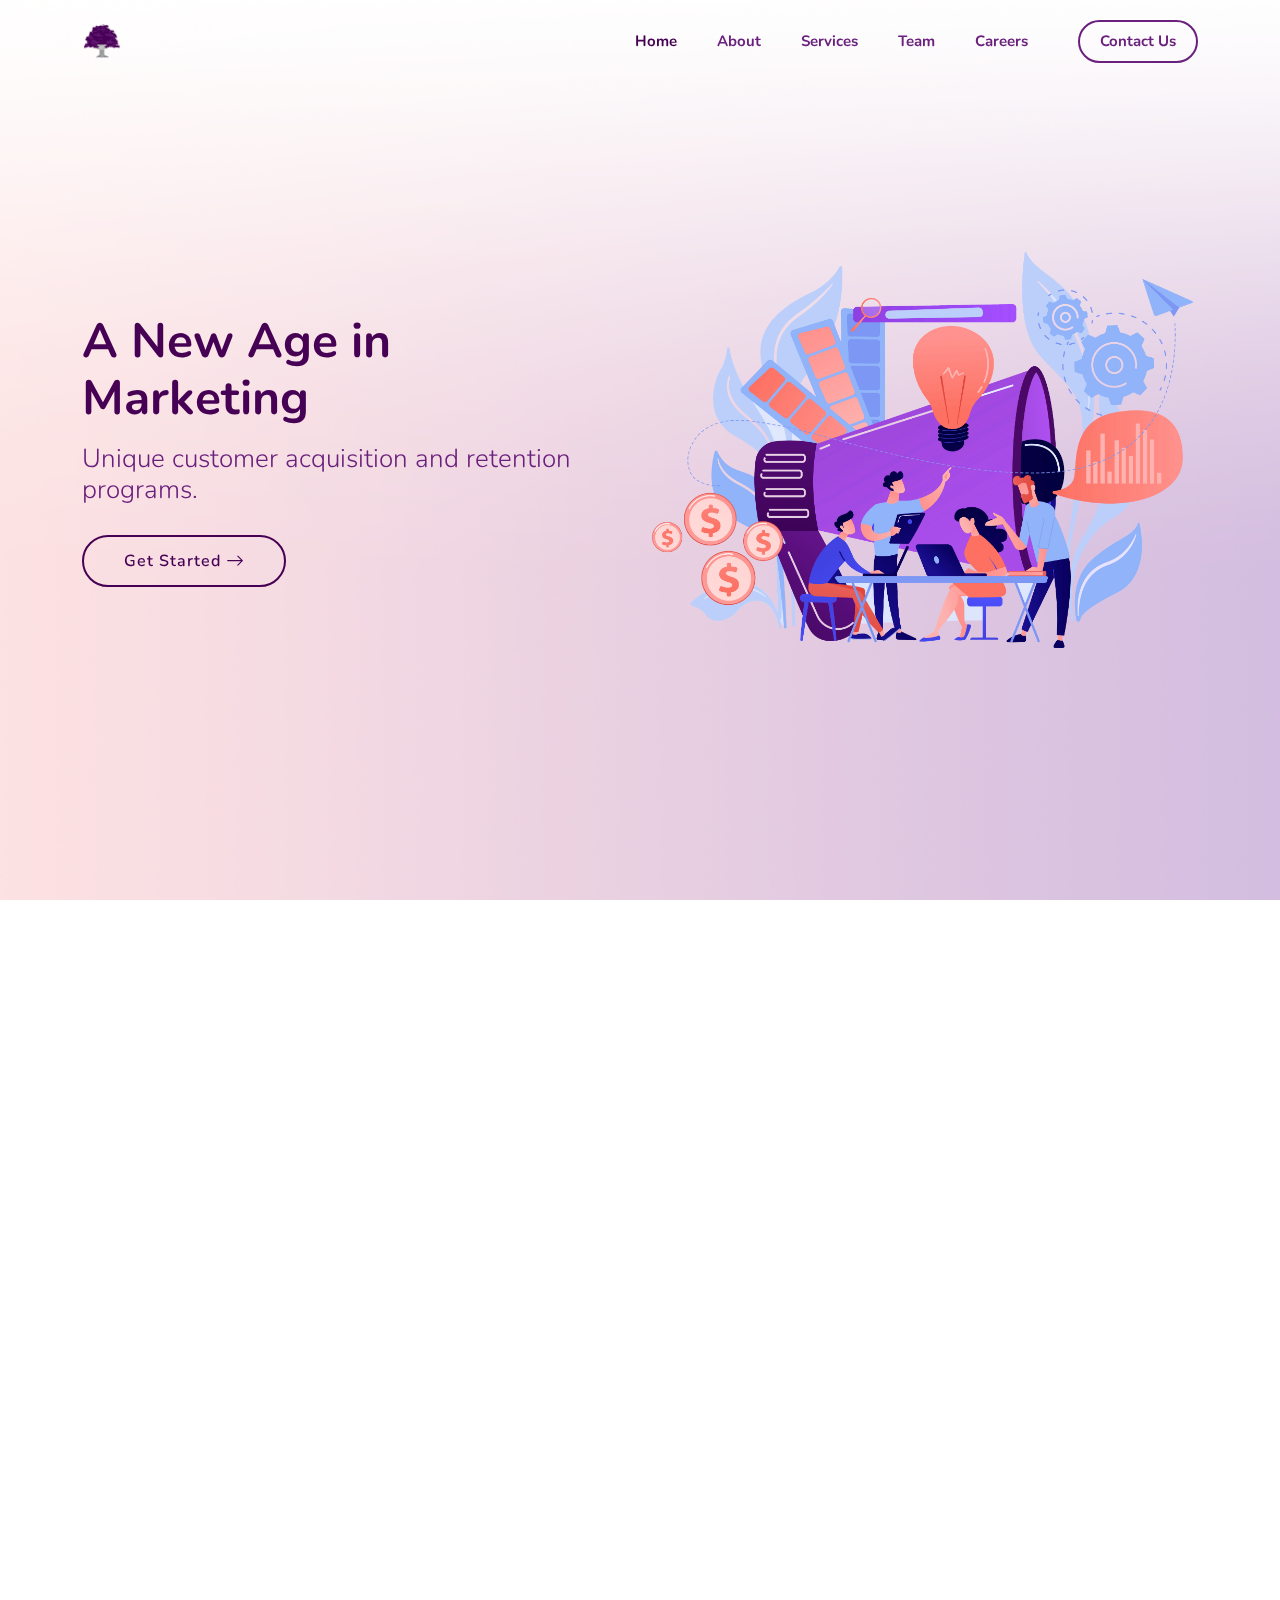
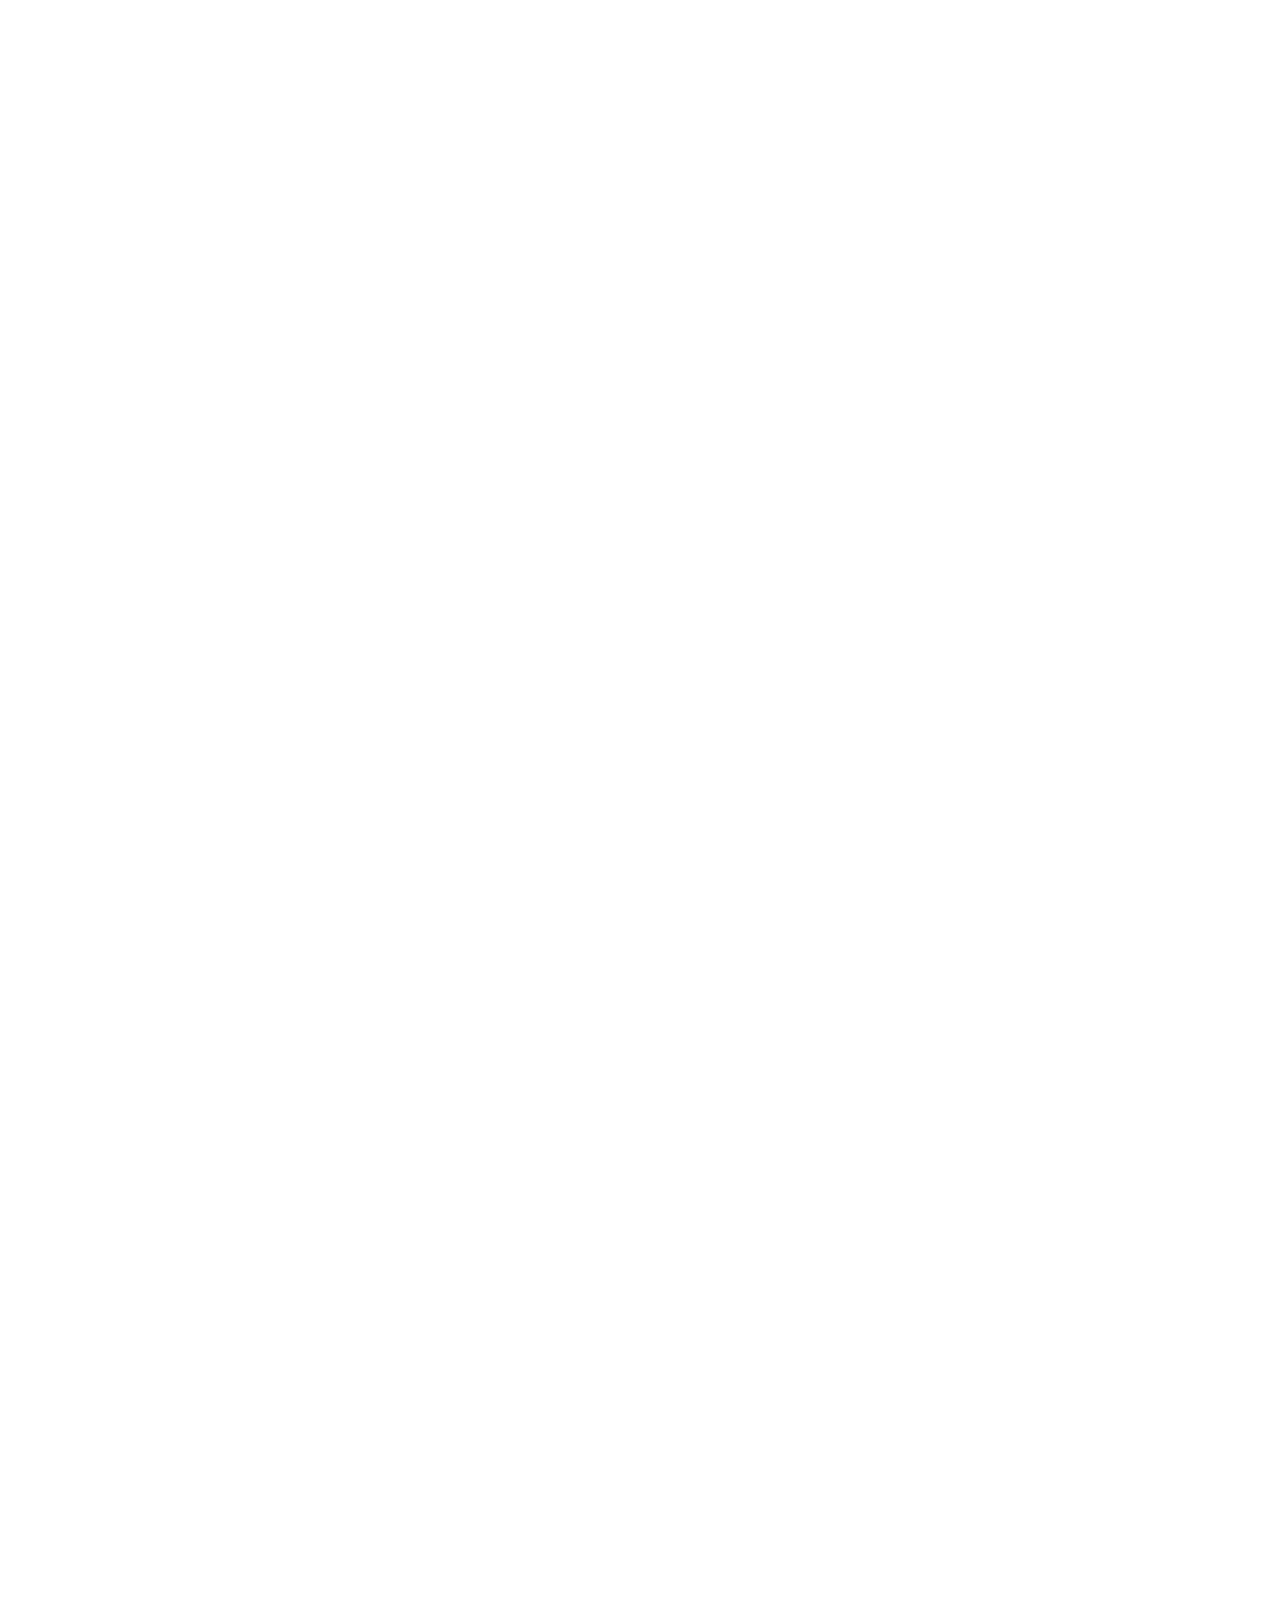
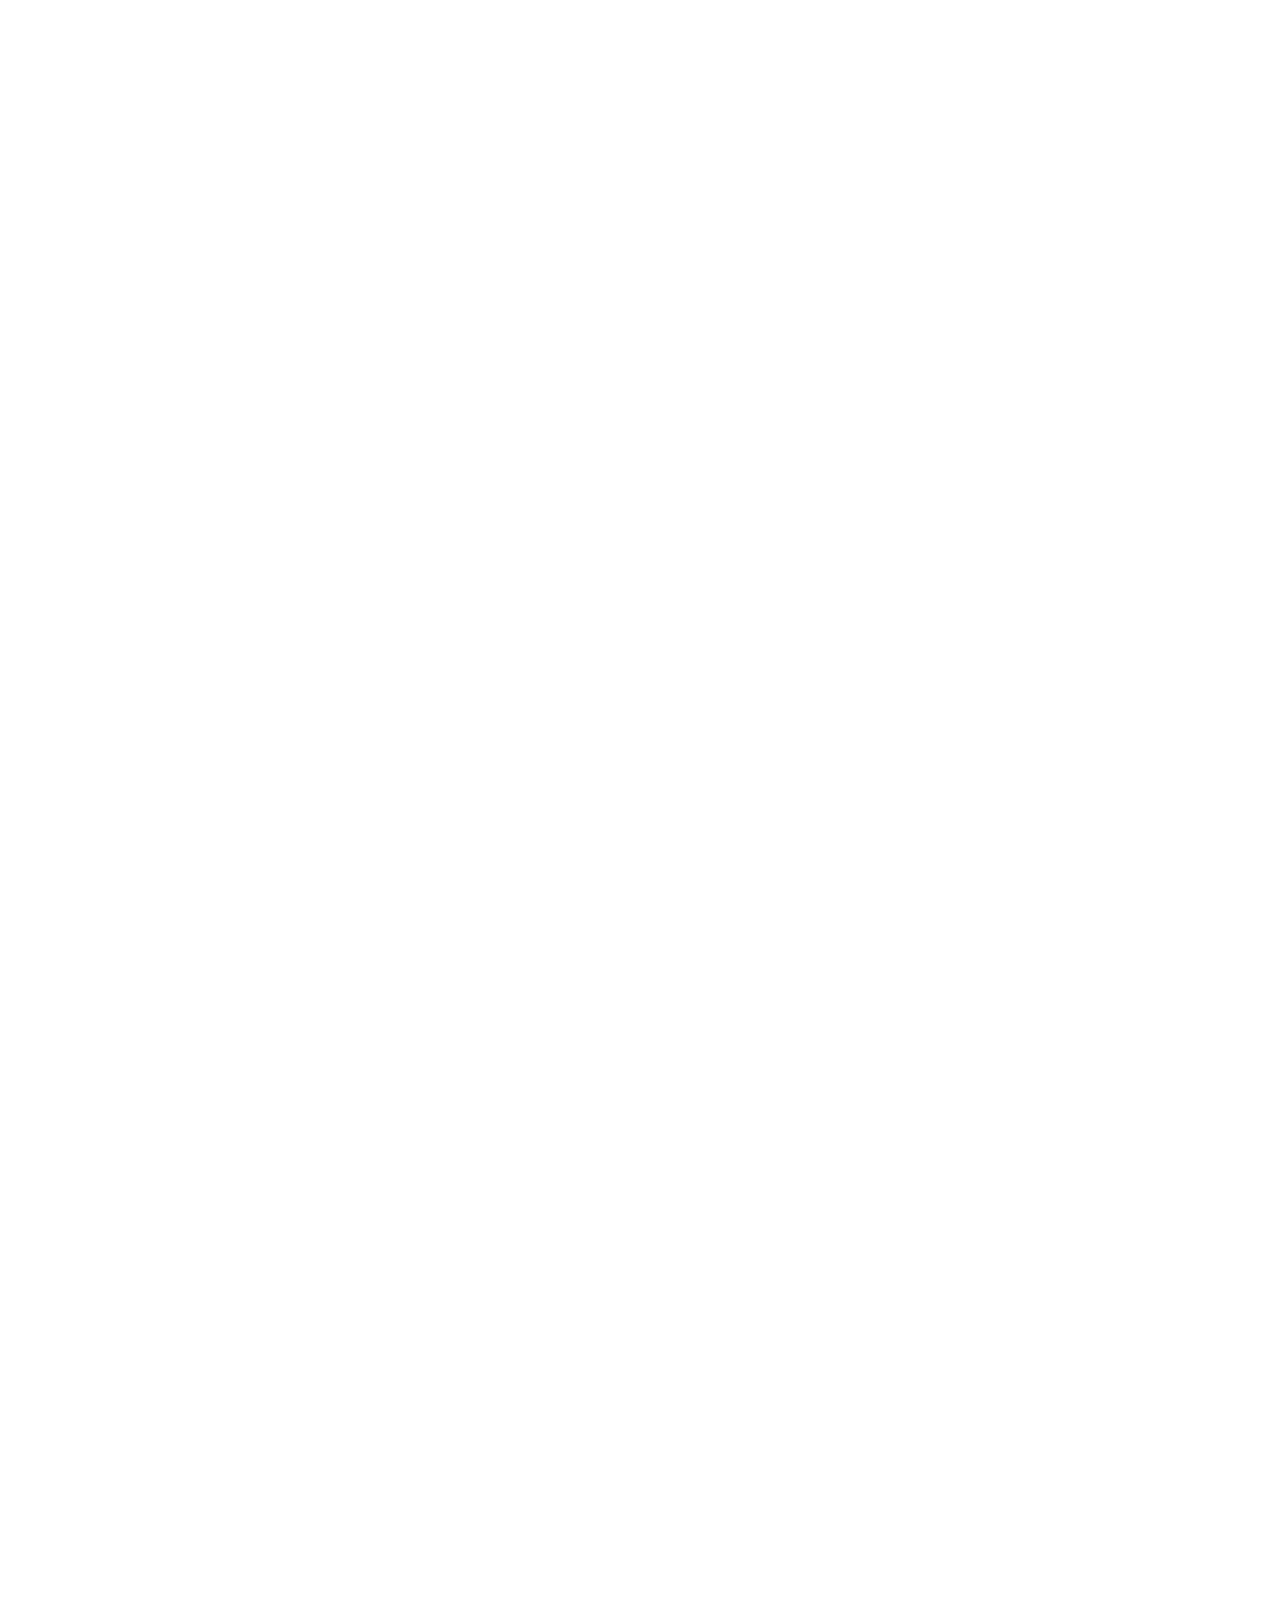
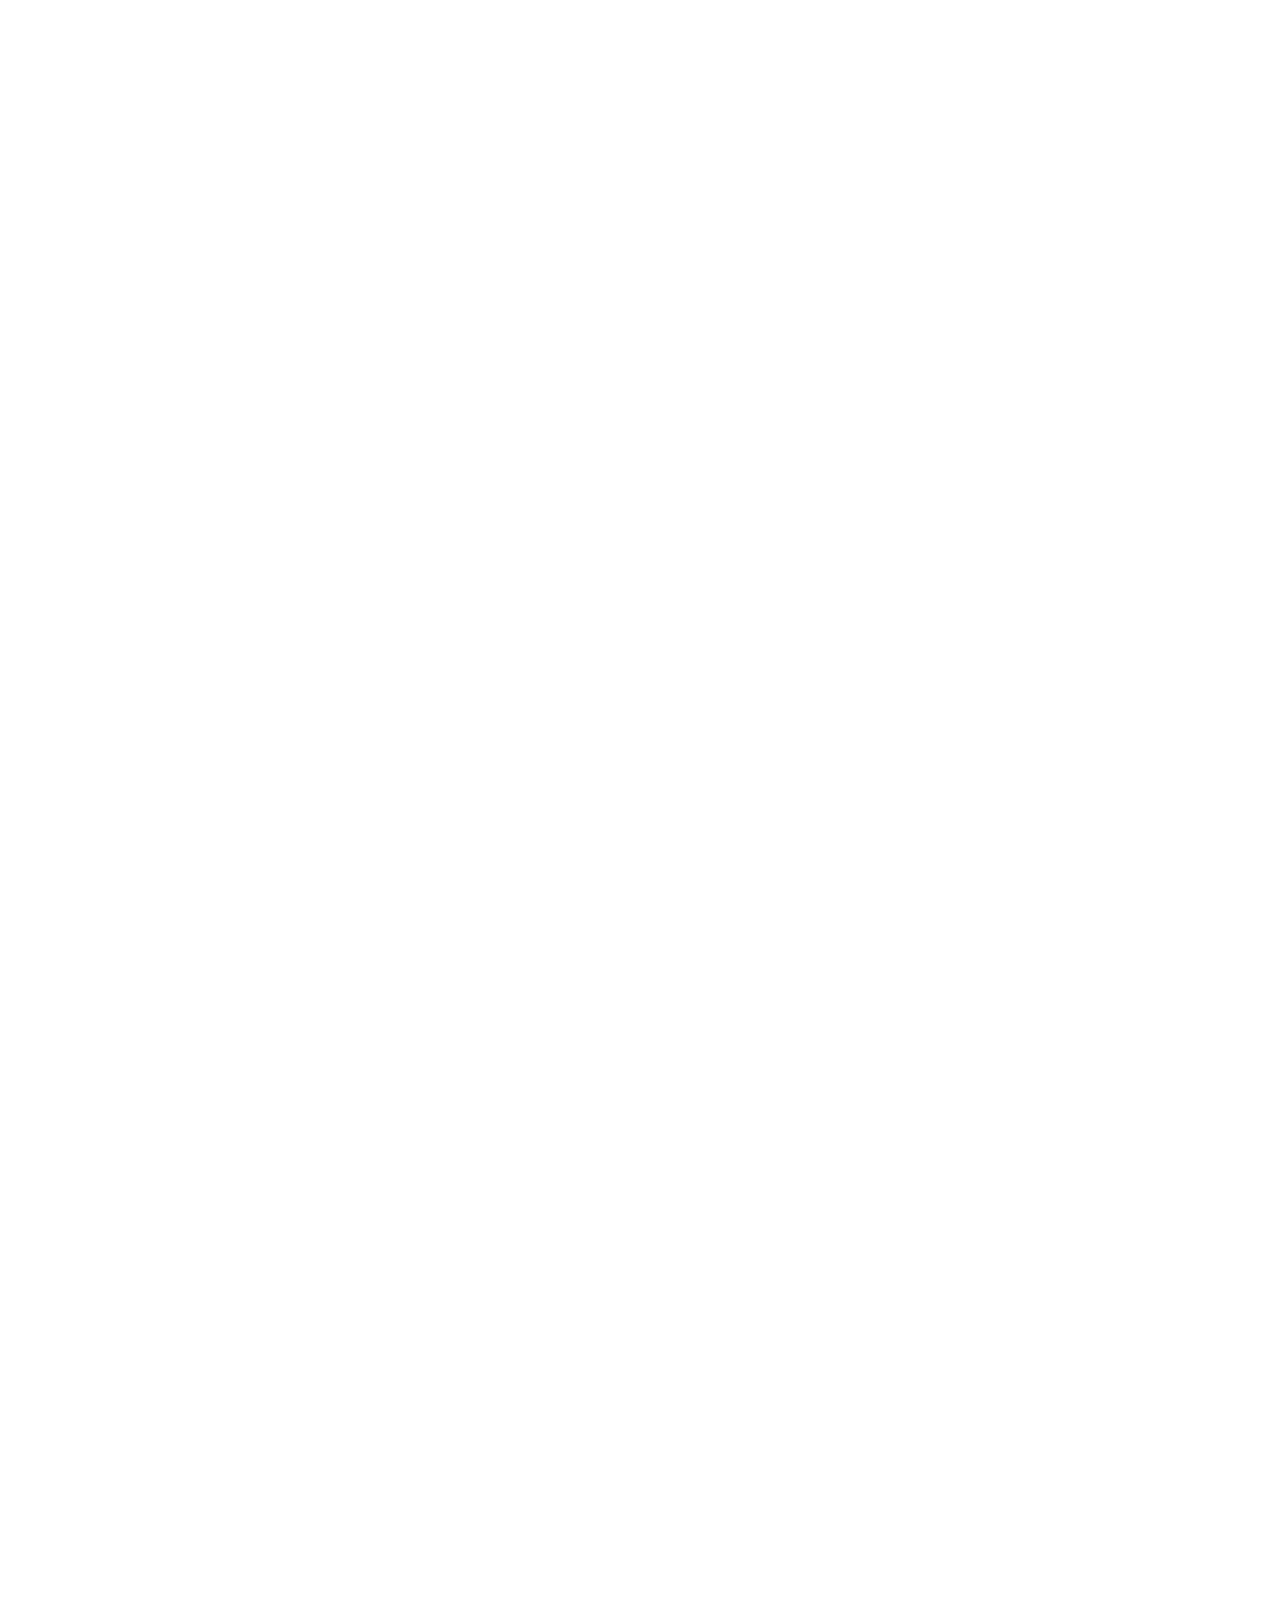
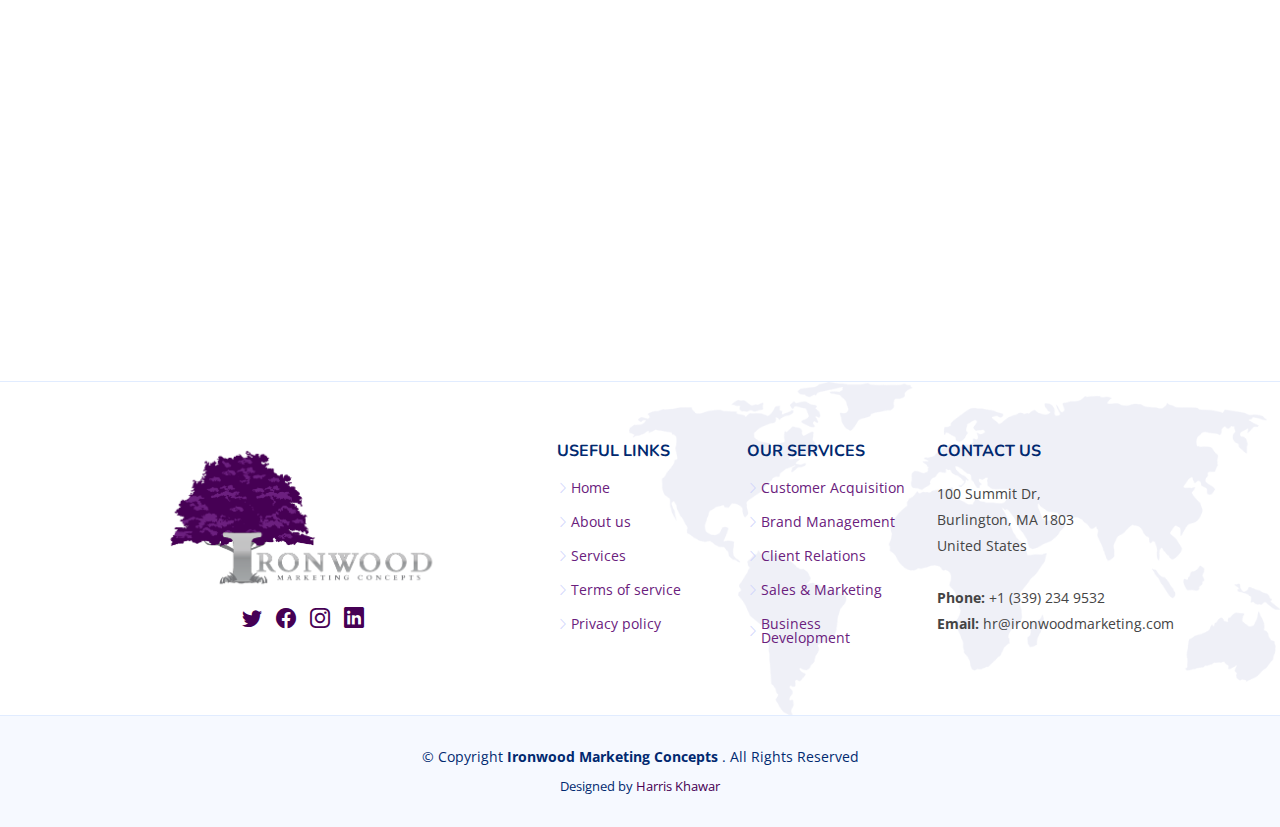
==== commit 89463fe5: "update team" ====
--- a/index.html
+++ b/index.html
@@ -72,7 +72,7 @@
     </header>
     <!-- End Header -->
 
-<!--***************************************
+    <!--***************************************
 * Website Name: Ironwood Marketing Concepts
 * URL: https://ironwoodmarketing.com/
 * Author: Harris Khawar -> https://harriskhawar.com/
@@ -283,8 +283,8 @@
                                 promotions and marketing promotions. We understand how to connect with the local
                                 market in-person to effectively acquire quality customers on behalf of our
                                 clients.</p>
-                            <a href="#" class="read-more">
-                                <span>Read More</span>
+                            <a href="#contact" class="read-more">
+                                <span>more info</span>
                                 <i class="bi bi-arrow-right"></i>
                             </a>
                         </div>
@@ -298,8 +298,8 @@
                                 services to their targeted market and we take great pride in ensuring custom
                                 marketing strategies are properly executed across our retail partners to surpass
                                 our clients’ expectations.</p>
-                            <a href="#" class="read-more">
-                                <span>Read More</span>
+                            <a href="#contact" class="read-more">
+                                <span>more info</span>
                                 <i class="bi bi-arrow-right"></i>
                             </a>
                         </div>
@@ -313,8 +313,8 @@
                                 This method allows us to engage with shoppers face to face to create the optimal
                                 experience for our clients’ customers. We believe this in-person approach allows
                                 us to establish strong and positive associations with our clients’ brands.</p>
-                            <a href="#" class="read-more">
-                                <span>Read More</span>
+                            <a href="#contact" class="read-more">
+                                <span>more info</span>
                                 <i class="bi bi-arrow-right"></i>
                             </a>
                         </div>
@@ -330,8 +330,8 @@
                                 speak with us in-person to ensure they are getting the assistance they want. We
                                 engage with customers to create and maintain brand loyalty by providing superior
                                 customer service.</p>
-                            <a href="#" class="read-more">
-                                <span>Read More</span>
+                            <a href="#contact" class="read-more">
+                                <span>more info</span>
                                 <i class="bi bi-arrow-right"></i>
                             </a>
                         </div>
@@ -344,8 +344,8 @@
                             <p>The frequency at which a customer chooses a particular brand over others,
                                 also known as a repeat customer. Customer Retention is determined primarily by
                                 the Marketing and Customer Service received by the individual.</p>
-                            <a href="#" class="read-more">
-                                <span>Read More</span>
+                            <a href="#contact" class="read-more">
+                                <span>more info</span>
                                 <i class="bi bi-arrow-right"></i>
                             </a>
                         </div>
@@ -359,8 +359,8 @@
                                 reach. We understand that in order to ensure the success of our continued
                                 expansion goals, we need to invest heavily in the development of our future
                                 leaders, who in turn allow us to manage more clients and new markets.</p>
-                            <a href="#" class="read-more">
-                                <span>Read More</span>
+                            <a href="#contact" class="read-more">
+                                <span>more info</span>
                                 <i class="bi bi-arrow-right"></i>
                             </a>
                         </div>
@@ -523,7 +523,6 @@
                 </header>
 
                 <div class="row gy-4">
-
                     <div
                         class="col-lg-3 col-md-6 d-flex align-items-stretch"
                         data-aos="fade-up"
@@ -606,7 +605,7 @@
                             </div>
                             <div class="member-info">
                                 <h4>Gwen Jones</h4>
-                                <span>Compliance Manager</span>
+                                <span>Corporate Trainer</span>
                             </div>
                         </div>
                     </div>
@@ -642,6 +641,182 @@
 
                 </div>
 
+                <div class="row gy-4">
+
+                    <div
+                        class="col-lg-3 col-md-6 d-flex align-items-stretch"
+                        data-aos="fade-up"
+                        data-aos-delay="100">
+                        <div class="member">
+                            <div class="member-img">
+                                <img src="assets/img/team/mickey.JPG" class="img-fluid" alt="">
+                                <div class="social">
+                                    <a href="">
+                                        <i class="bi bi-twitter"></i>
+                                    </a>
+                                    <a href="">
+                                        <i class="bi bi-facebook"></i>
+                                    </a>
+                                    <a href="">
+                                        <i class="bi bi-instagram"></i>
+                                    </a>
+                                    <a href="">
+                                        <i class="bi bi-linkedin"></i>
+                                    </a>
+                                </div>
+                            </div>
+                            <div class="member-info">
+                                <h4>Mickey Pham</h4>
+                                <span>Sales Representative</span>
+                            </div>
+                        </div>
+                    </div>
+                    <div
+                        class="col-lg-3 col-md-6 d-flex align-items-stretch"
+                        data-aos="fade-up"
+                        data-aos-delay="100">
+                        <div class="member">
+                            <div class="member-img">
+                                <img src="assets/img/team/joshua.JPG" class="img-fluid" alt="">
+                                <div class="social">
+                                    <a href="">
+                                        <i class="bi bi-twitter"></i>
+                                    </a>
+                                    <a href="">
+                                        <i class="bi bi-facebook"></i>
+                                    </a>
+                                    <a href="">
+                                        <i class="bi bi-instagram"></i>
+                                    </a>
+                                    <a href="">
+                                        <i class="bi bi-linkedin"></i>
+                                    </a>
+                                </div>
+                            </div>
+                            <div class="member-info">
+                                <h4>Joshua Palmer</h4>
+                                <span>Sales Representative</span>
+                            </div>
+                        </div>
+                    </div>
+                    <div
+                        class="col-lg-3 col-md-6 d-flex align-items-stretch"
+                        data-aos="fade-up"
+                        data-aos-delay="100">
+                        <div class="member">
+                            <div class="member-img">
+                                <img src="assets/img/team/aviles.JPG" class="img-fluid" alt="">
+                                <div class="social">
+                                    <a href="">
+                                        <i class="bi bi-twitter"></i>
+                                    </a>
+                                    <a href="">
+                                        <i class="bi bi-facebook"></i>
+                                    </a>
+                                    <a href="">
+                                        <i class="bi bi-instagram"></i>
+                                    </a>
+                                    <a href="">
+                                        <i class="bi bi-linkedin"></i>
+                                    </a>
+                                </div>
+                            </div>
+                            <div class="member-info">
+                                <h4>JR Aviles</h4>
+                                <span>Sales Representative</span>
+                            </div>
+                        </div>
+                    </div>
+                    <div
+                        class="col-lg-3 col-md-6 d-flex align-items-stretch"
+                        data-aos="fade-up"
+                        data-aos-delay="100">
+                        <div class="member">
+                            <div class="member-img">
+                                <img src="assets/img/team/john.JPG" class="img-fluid" alt="">
+                                <div class="social">
+                                    <a href="">
+                                        <i class="bi bi-twitter"></i>
+                                    </a>
+                                    <a href="">
+                                        <i class="bi bi-facebook"></i>
+                                    </a>
+                                    <a href="">
+                                        <i class="bi bi-instagram"></i>
+                                    </a>
+                                    <a href="">
+                                        <i class="bi bi-linkedin"></i>
+                                    </a>
+                                </div>
+                            </div>
+                            <div class="member-info">
+                                <h4>John Mattes</h4>
+                                <span>Sales Representative</span>
+                            </div>
+                        </div>
+                    </div>
+                </div>
+
+                <div class="row gy-4">
+                    <div class="col-lg-3 col-md-6 d-flex"></div>
+                    <div
+                        class="col-lg-3 col-md-6 d-flex align-items-stretch"
+                        data-aos="fade-up"
+                        data-aos-delay="100">
+                        <div class="member">
+                            <div class="member-img">
+                                <img src="assets/img/team/alec.JPG" class="img-fluid" alt="">
+                                <div class="social">
+                                    <a href="">
+                                        <i class="bi bi-twitter"></i>
+                                    </a>
+                                    <a href="">
+                                        <i class="bi bi-facebook"></i>
+                                    </a>
+                                    <a href="">
+                                        <i class="bi bi-instagram"></i>
+                                    </a>
+                                    <a href="">
+                                        <i class="bi bi-linkedin"></i>
+                                    </a>
+                                </div>
+                            </div>
+                            <div class="member-info">
+                                <h4>Alec MacLean</h4>
+                                <span>Sales Representative</span>
+                            </div>
+                        </div>
+                    </div>
+                    <div
+                        class="col-lg-3 col-md-6 d-flex align-items-stretch"
+                        data-aos="fade-up"
+                        data-aos-delay="100">
+                        <div class="member">
+                            <div class="member-img">
+                                <img src="assets/img/team/dan.JPG" class="img-fluid" alt="">
+                                <div class="social">
+                                    <a href="">
+                                        <i class="bi bi-twitter"></i>
+                                    </a>
+                                    <a href="">
+                                        <i class="bi bi-facebook"></i>
+                                    </a>
+                                    <a href="">
+                                        <i class="bi bi-instagram"></i>
+                                    </a>
+                                    <a href="">
+                                        <i class="bi bi-linkedin"></i>
+                                    </a>
+                                </div>
+                            </div>
+                            <div class="member-info">
+                                <h4>Dan Resnick</h4>
+                                <span>Sales Representative</span>
+                            </div>
+                        </div>
+                    </div>
+                </div>
+
             </div>
 
         </section>
@@ -673,14 +848,14 @@
                                 <div class="info-box">
                                     <i class="bi bi-telephone"></i>
                                     <h3>Call Us</h3>
-                                    <p>+1 (480) 580 5858<br>+1 (413) 210 8346</p>
+                                    <p>+1 (339) 234 9532<br>+1 (781) 654 8483</p>
                                 </div>
                             </div>
                             <div class="col-md-6">
                                 <div class="info-box">
                                     <i class="bi bi-envelope"></i>
                                     <h3>Email Us</h3>
-                                    <p>info@ironwoodmarketing.com<br>contact@ironwoodmarketing.com</p>
+                                    <p>hr@ironwoodmarketing.com</p>
                                 </div>
                             </div>
                             <div class="col-md-6">
@@ -846,9 +1021,9 @@
                             United States
                             <br><br>
                             <strong>Phone:</strong>
-                            +1 (480) 580 5858<br>
+                            +1 (339) 234 9532<br>
                             <strong>Email:</strong>
-                            info@ironwoodmarketing.com<br>
+                            hr@ironwoodmarketing.com<br>
                         </p>
 
                     </div>
--- a/assets/css/style.css
+++ b/assets/css/style.css
@@ -2264,7 +2264,6 @@
 
 .hiring .open-positions ul {
   padding: 30px;
-  background: #fff;
   width: 100%;
 }
 
@@ -2275,9 +2274,9 @@
 
 .hiring .info {
   padding: 30px;
-  background: #fff;
   width: 100%;
   box-shadow: 0 0 24px 0 rgba(0, 0, 0, 0.1);
+  background: #fafbff;
 }
 
 .hiring .info i {
@@ -2309,38 +2308,12 @@
   color: var(--secondary-blue);
 }
 
-.hiring .info-box {
-  color: #444444;
-  background: #fafbff;
-  padding: 30px;
-}
-
-.hiring .info-box i {
-  font-size: 38px;
-  line-height: 0;
-  color: var(--primary-purple);
-}
-
-.hiring .info-box h3 {
-  font-size: 20px;
-  color: var(--secondary-blue);
-  font-weight: 700;
-  margin: 20px 0 10px 0;
-}
-
-.hiring .info-box p {
-  padding: 0;
-  line-height: 24px;
-  font-size: 14px;
-  margin-bottom: 0;
-}
-
 .hiring .php-email-form {
   width: 100%;
   border-top: 3px solid var(--light-blue);
   border-bottom: 3px solid var(--light-blue);
   padding: 30px;
-  background: #fff;
+  background: #fafbff;
   box-shadow: 0 0 24px 0 rgba(0, 0, 0, 0.12);
 }
 
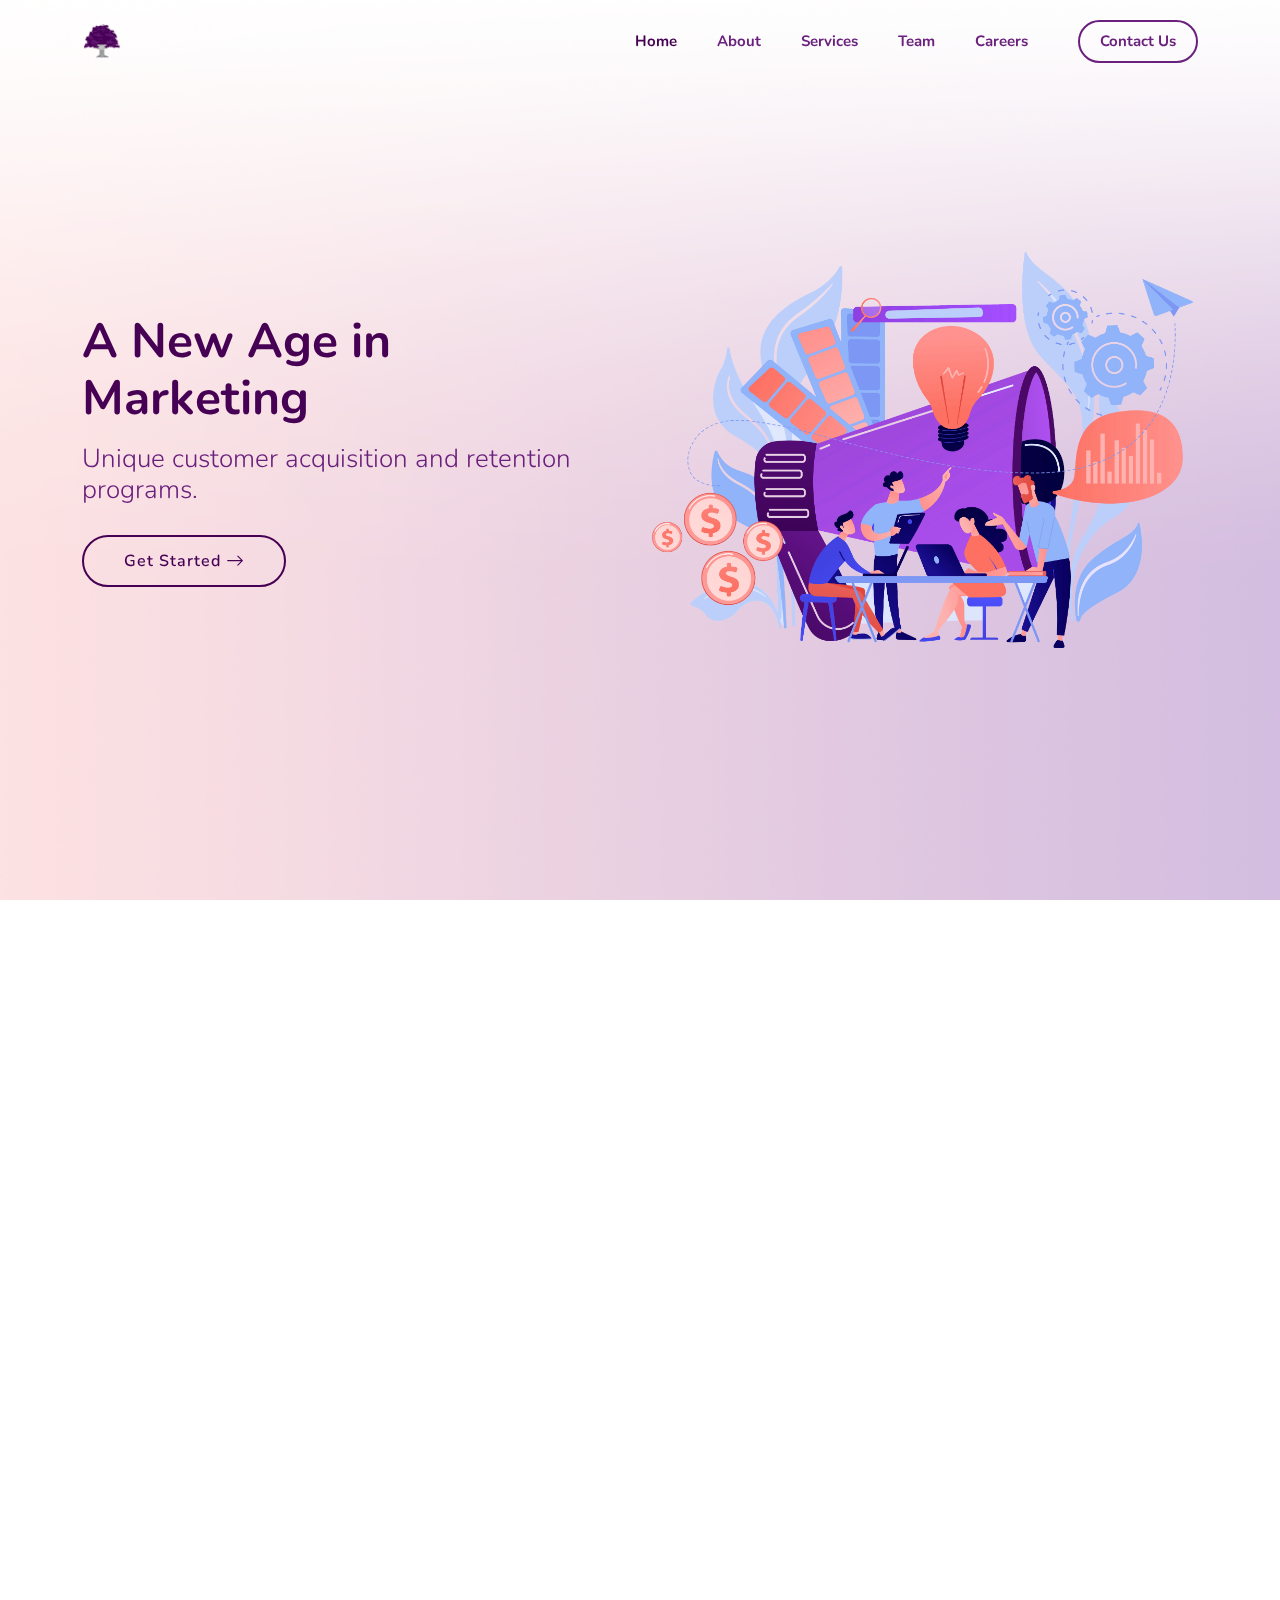
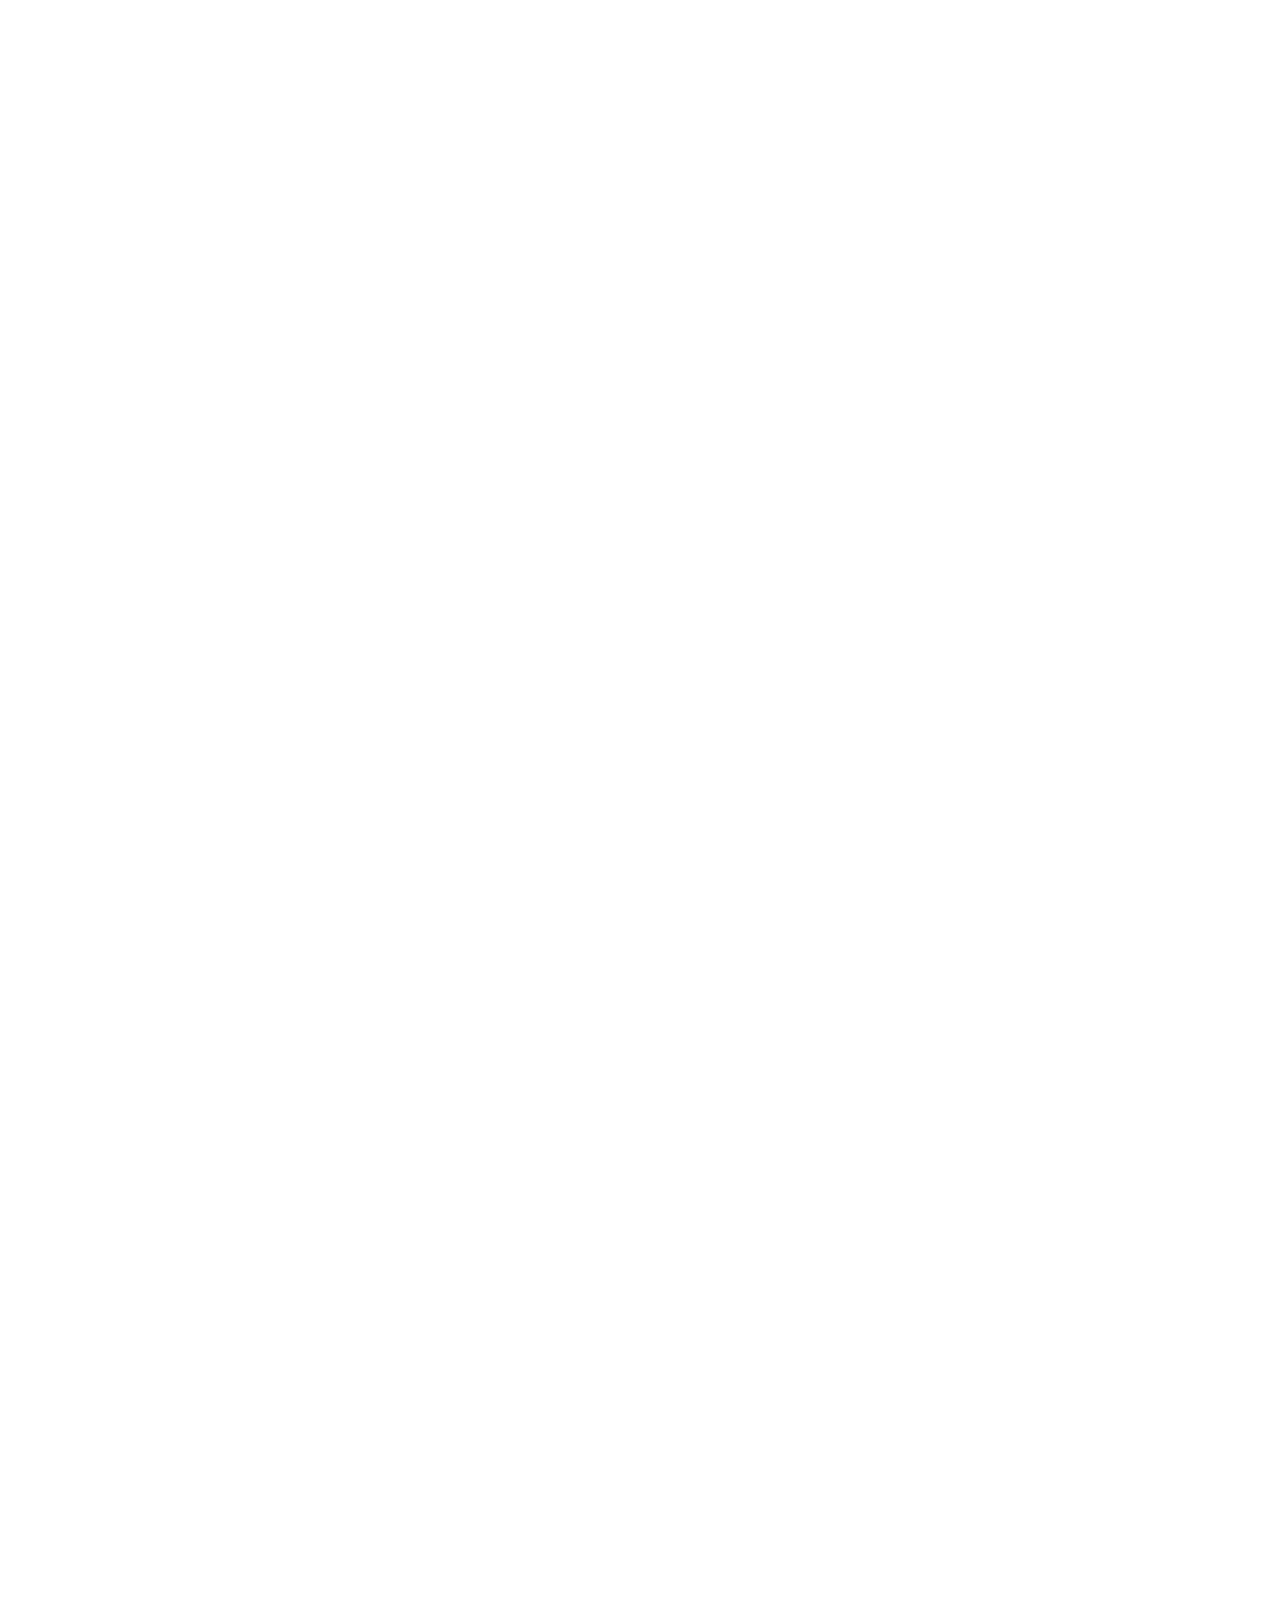
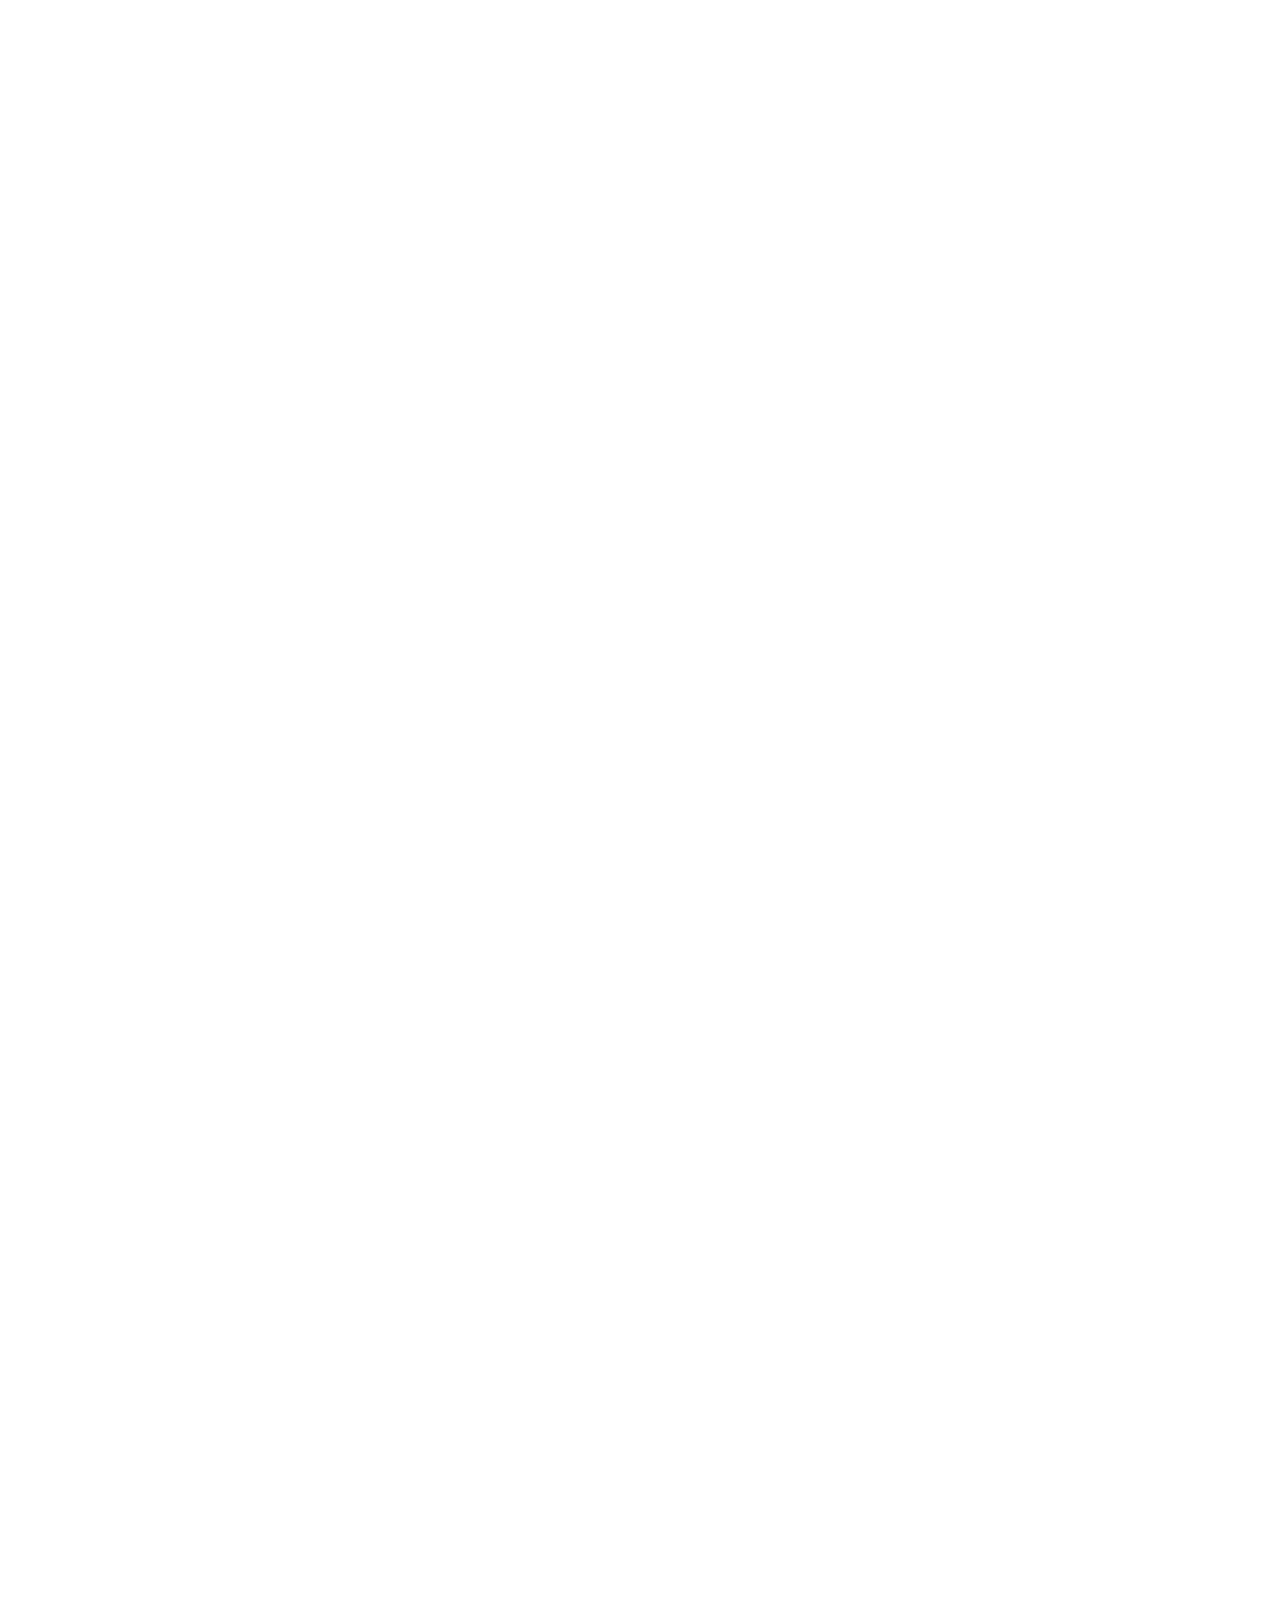
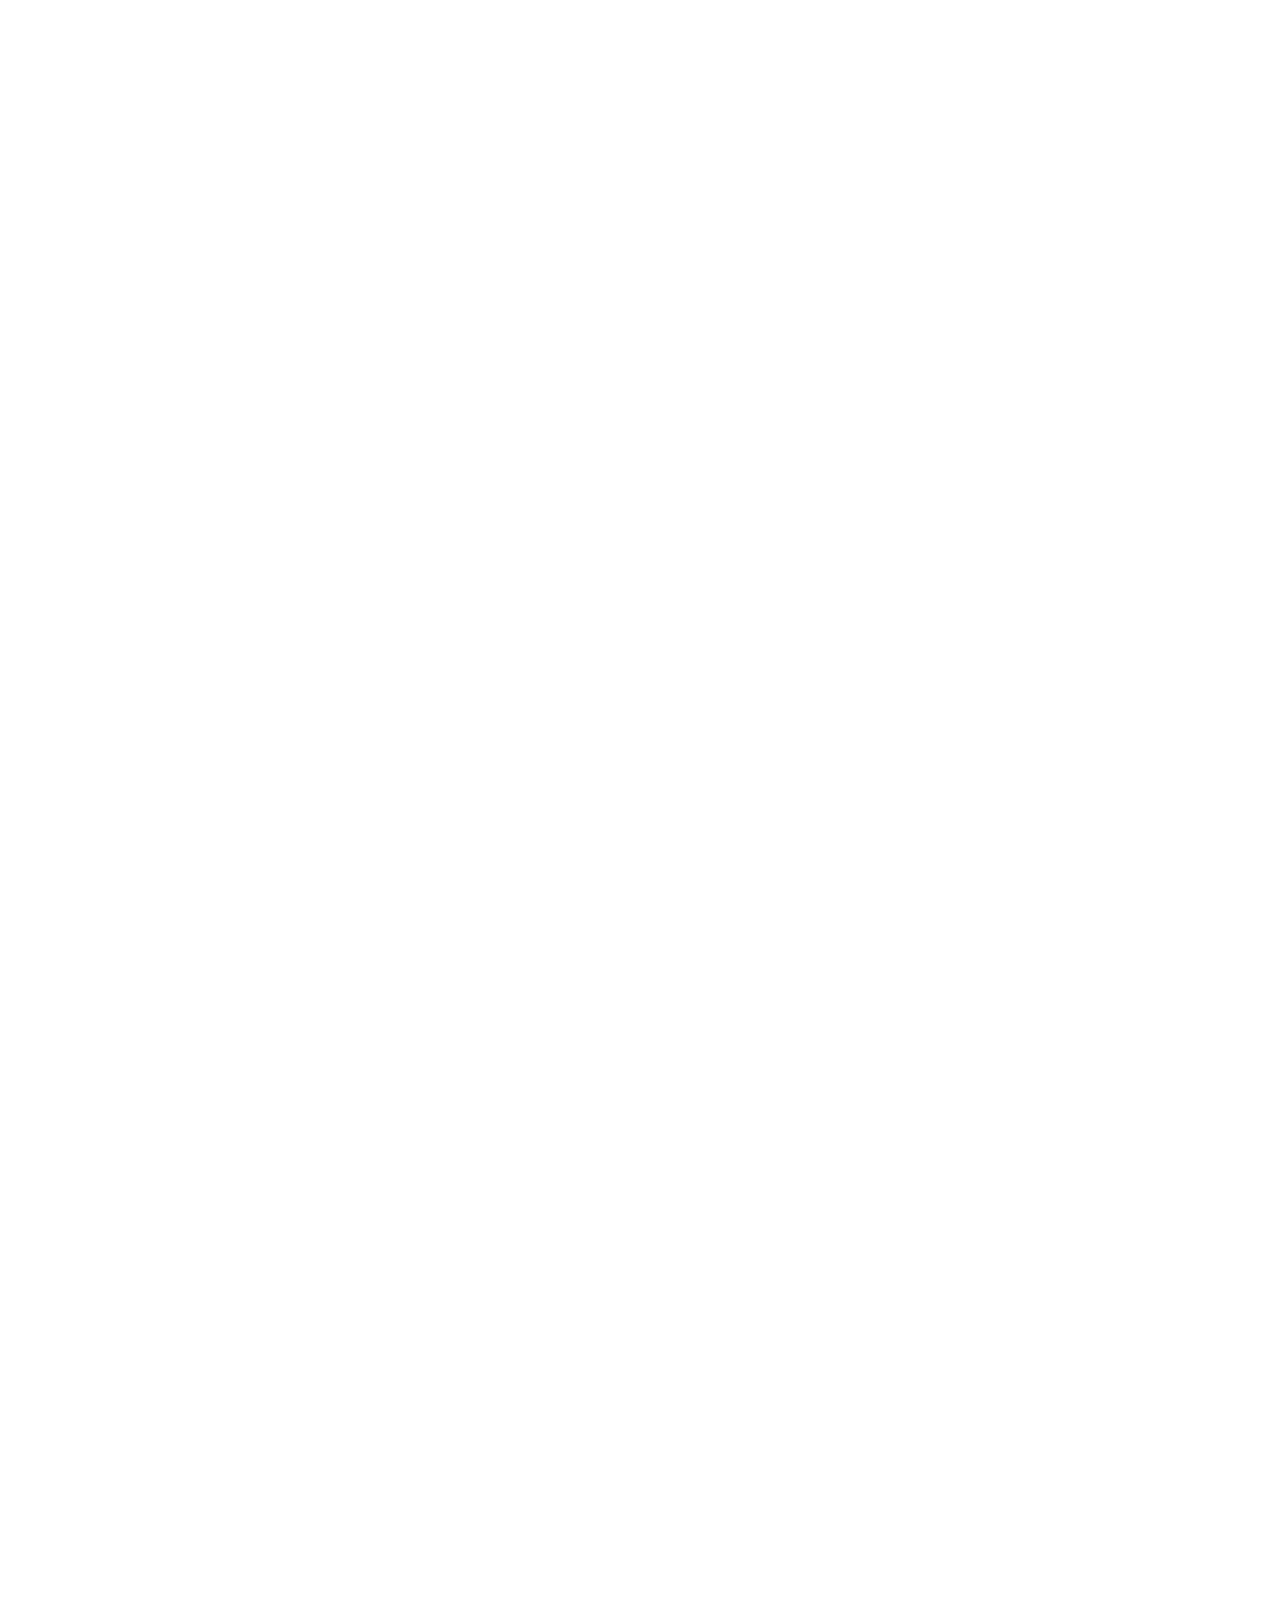
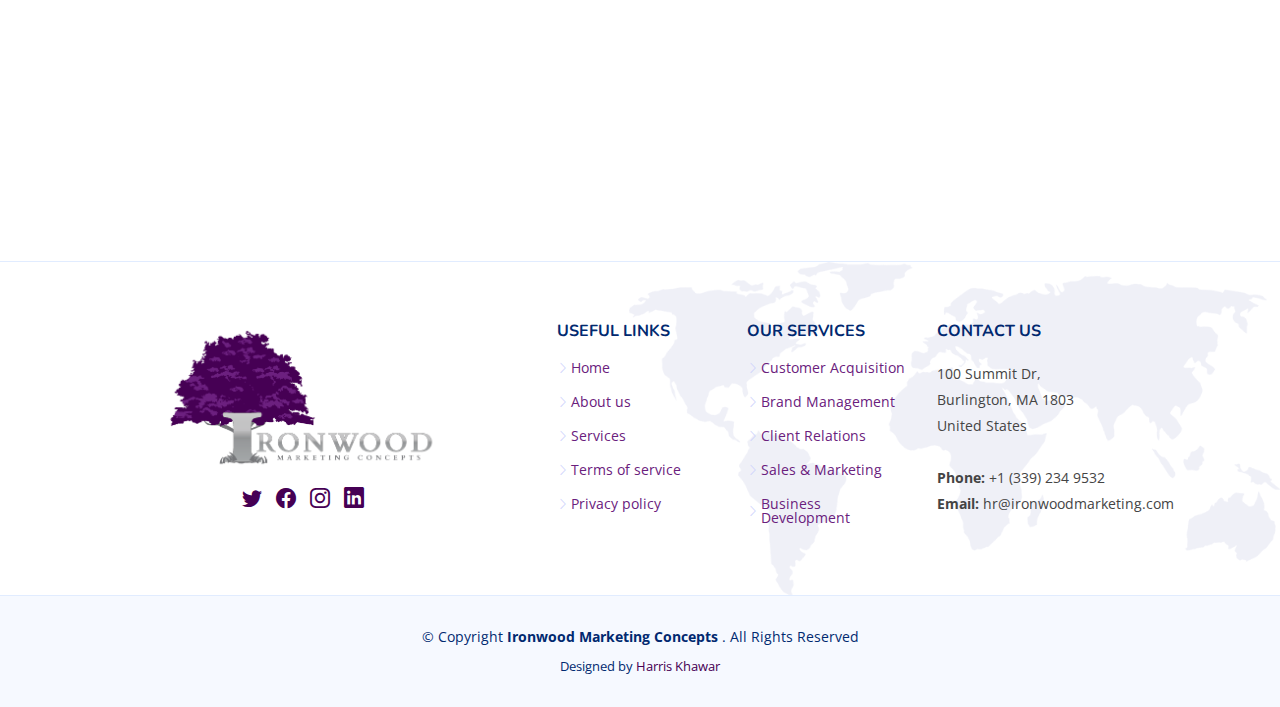
==== commit e3ce3bfd: "update services" ====
--- a/index.html
+++ b/index.html
@@ -128,16 +128,13 @@
                             <h3>Who We Are</h3>
                             <h2>At Ironwood Marketing Concepts, we invest in our team members first.</h2>
                             <p>
-                                We strongly believe that by cultivating their skillsets and providing every
-                                possible resource for their own personal development, our team as a whole is
-                                able to surpass the expectations of our clients, customers and business
-                                partners; thus allowing us to reach our goals together. For each of our clients,
-                                we have teams dedicated to three areas of focus-- sales and marketing, client
-                                and customer relations, and business development. Our client portfolio includes
-                                numerous leaders in the technology industry; ranging from electronics and MSO
-                                providers to renewable energy, home automation, transportation and more! As we
-                                continue to expand our market territory, we're excited to be able to offer our
-                                invaluable services to new clients as we embrace tomorrow.
+                                We are a privately-owned marketing company where we believe that the greatest investments we can make are within our team-members. 
+                                Rather than hire from the outside, we promote from within our company and provide every possible resource for personal development 
+                                to ensure our employees cultivate the skillset they need to be successful in our higher positions. To ensure that our clients 
+                                hit the goals they have, we have teams dedicated to four main areas of focus – retail and sales, brand management, recruiting, 
+                                and data analysis. Our client portfolio includes numerous leaders in the technology industry, ranging from electronics and 
+                                MSO providers to renewable energy, home automation, transportation, and more. We’re excited to continue to make a difference 
+                                to our clients by offering our invaluable services as we embrace tomorrow.
                             </p>
                         </div>
                     </div>
@@ -182,7 +179,7 @@
                         <div class="box" data-aos="fade-up" data-aos-delay="600">
                             <img src="assets/img/values-3.png" class="img-fluid" alt="">
                             <h3>Integrity</h3>
-                            <p>We pledge to always work in the best interest of our employees. We believe
+                            <p>We pledge to always work in the best interest of our clients. We believe
                                 that success and integrity are co-dependent.
                             </p>
                         </div>
@@ -275,14 +272,14 @@
 
                 <div class="row gy-4">
 
-                    <div class="col-lg-4 col-md-6" data-aos="fade-up" data-aos-delay="200">
+                    <div class="col-lg-6 col-md-6" data-aos="fade-up" data-aos-delay="200">
                         <div class="service-box blue">
                             <i class="ri-discuss-line icon"></i>
-                            <h3>Customer Acquisition</h3>
-                            <p>We bridge the gap between potential consumers and our clients’ advertising
-                                promotions and marketing promotions. We understand how to connect with the local
-                                market in-person to effectively acquire quality customers on behalf of our
-                                clients.</p>
+                            <h3>Sales & Marketing</h3>
+                            <p>The end goal of any marketing campaign is ultimately to attract new business or 
+                                retain existing business. Our methods have helped us become a favorite amongst 
+                                our clients, being able to provide the highest results in the most efficient way. 
+                                In fact, we guarantee at least 100% return on investment for our clients</p>
                             <a href="#contact" class="read-more">
                                 <span>more info</span>
                                 <i class="bi bi-arrow-right"></i>
@@ -290,14 +287,15 @@
                         </div>
                     </div>
 
-                    <div class="col-lg-4 col-md-6" data-aos="fade-up" data-aos-delay="300">
+                    <div class="col-lg-6 col-md-6" data-aos="fade-up" data-aos-delay="300">
                         <div class="service-box orange">
                             <i class="ri-discuss-line icon"></i>
-                            <h3>Client Relations</h3>
-                            <p>Advertising is the first approach of communicating our clients’ products and
-                                services to their targeted market and we take great pride in ensuring custom
-                                marketing strategies are properly executed across our retail partners to surpass
-                                our clients’ expectations.</p>
+                            <h3>Brand Management</h3>
+                            <p>There’s only one chance to make a good first impression, and branding is often the consumer’s 
+                                first encounter for a company. We find that most consumers are frustrated with the automated 
+                                systems and impersonal online chats present in many companies’ customer support systems; we 
+                                provide a more personal and hands-on approach for customers to ensure the best experience and 
+                                increase brand loyalty for our clients.</p>
                             <a href="#contact" class="read-more">
                                 <span>more info</span>
                                 <i class="bi bi-arrow-right"></i>
@@ -305,14 +303,15 @@
                         </div>
                     </div>
 
-                    <div class="col-lg-4 col-md-6" data-aos="fade-up" data-aos-delay="400">
+
+                    <div class="col-lg-6 col-md-6" data-aos="fade-up" data-aos-delay="400">
                         <div class="service-box green">
                             <i class="ri-discuss-line icon"></i>
-                            <h3>Sales & Marketing</h3>
-                            <p>We specialize in a direct marketing approach within our retail partnerships.
-                                This method allows us to engage with shoppers face to face to create the optimal
-                                experience for our clients’ customers. We believe this in-person approach allows
-                                us to establish strong and positive associations with our clients’ brands.</p>
+                            <h3>Recruiting</h3>
+                            <p> As a company, we believe any great business begins with finding and acquiring the best people, 
+                                not only in experience, but more importantly, one’s attitude and eagerness to learn. We strive 
+                                to provide our clients with potential candidates that share a common sense of purpose and share 
+                                their vision.</p>
                             <a href="#contact" class="read-more">
                                 <span>more info</span>
                                 <i class="bi bi-arrow-right"></i>
@@ -320,45 +319,15 @@
                         </div>
                     </div>
 
-                    <div class="col-lg-4 col-md-6" data-aos="fade-up" data-aos-delay="500">
-                        <div class="service-box red">
-                            <i class="ri-discuss-line icon"></i>
-                            <h3>Brand Management</h3>
-                            <p>With today’s technology, we found that most consumers are frustrated with the
-                                lack of human interaction available through automated phone systems and online
-                                chat support. Our customer service approach allows our clients’ customers to
-                                speak with us in-person to ensure they are getting the assistance they want. We
-                                engage with customers to create and maintain brand loyalty by providing superior
-                                customer service.</p>
-                            <a href="#contact" class="read-more">
-                                <span>more info</span>
-                                <i class="bi bi-arrow-right"></i>
-                            </a>
-                        </div>
-                    </div>
-
-                    <div class="col-lg-4 col-md-6" data-aos="fade-up" data-aos-delay="600">
+                    <div class="col-lg-6 col-md-6" data-aos="fade-up" data-aos-delay="600">
                         <div class="service-box purple">
                             <i class="ri-discuss-line icon"></i>
-                            <h3>Customer Service</h3>
-                            <p>The frequency at which a customer chooses a particular brand over others,
-                                also known as a repeat customer. Customer Retention is determined primarily by
-                                the Marketing and Customer Service received by the individual.</p>
-                            <a href="#contact" class="read-more">
-                                <span>more info</span>
-                                <i class="bi bi-arrow-right"></i>
-                            </a>
-                        </div>
-                    </div>
-
-                    <div class="col-lg-4 col-md-6" data-aos="fade-up" data-aos-delay="700">
-                        <div class="service-box pink">
-                            <i class="ri-discuss-line icon"></i>
-                            <h3>Business Development</h3>
-                            <p>Growth is the primary focus for both our company and our clients’ market
-                                reach. We understand that in order to ensure the success of our continued
-                                expansion goals, we need to invest heavily in the development of our future
-                                leaders, who in turn allow us to manage more clients and new markets.</p>
+                            <h3>Data Analysis</h3>
+                            <p>The one thing that remains constant in business is change, and at our company, 
+                                we analyze market trends to keep ahead of changes to properly position our 
+                                client’s products and services to the public. To produce those results, the 
+                                combination of market research and gathering feedback from consumers create a 
+                                bigger picture, allowing our teams to maneuver and execute new creative strategies.</p>
                             <a href="#contact" class="read-more">
                                 <span>more info</span>
                                 <i class="bi bi-arrow-right"></i>
@@ -422,7 +391,7 @@
                                     <i class="bi bi-star-fill"></i>
                                 </div>
                                 <p>
-                                    At this company I was able to grow as a sales representative! It was also cool
+                                    At this company I was able to grow as a Account Manager! It was also cool
                                     to learn about the different clients that we manage.
                                 </p>
                                 <div class="profile mt-auto">
@@ -522,7 +491,9 @@
                     <h3>Pleasure in the job puts perfection in the work</h3>
                 </header>
 
+                <!-- ------ Row 1 ------ -->
                 <div class="row gy-4">
+                    <!-- ------ Member 1 ------ -->
                     <div
                         class="col-lg-3 col-md-6 d-flex align-items-stretch"
                         data-aos="fade-up"
@@ -551,7 +522,7 @@
                             </div>
                         </div>
                     </div>
-
+                    <!-- ------ Member 2 ------ -->
                     <div
                         class="col-lg-3 col-md-6 d-flex align-items-stretch"
                         data-aos="fade-up"
@@ -580,7 +551,127 @@
                             </div>
                         </div>
                     </div>
-
+                    <!-- ------ Member 3 ------ -->
+                    <div
+                        class="col-lg-3 col-md-6 d-flex align-items-stretch"
+                        data-aos="fade-up"
+                        data-aos-delay="400">
+                        <div class="member">
+                            <div class="member-img">
+                                <img src="assets/img/team/myle.JPG" class="img-fluid" alt="">
+                                <div class="social">
+                                    <a href="">
+                                        <i class="bi bi-twitter"></i>
+                                    </a>
+                                    <a href="">
+                                        <i class="bi bi-facebook"></i>
+                                    </a>
+                                    <a href="">
+                                        <i class="bi bi-instagram"></i>
+                                    </a>
+                                    <a href="">
+                                        <i class="bi bi-linkedin"></i>
+                                    </a>
+                                </div>
+                            </div>
+                            <div class="member-info">
+                                <h4>My Le</h4>
+                                <span>Assistant Market Manager</span>
+                            </div>
+                        </div>
+                    </div>
+                    <!-- ------ Member 4 ------ -->
+                    <div
+                        class="col-lg-3 col-md-6 d-flex align-items-stretch"
+                        data-aos="fade-up"
+                        data-aos-delay="100">
+                        <div class="member">
+                            <div class="member-img">
+                                <img src="assets/img/team/aviles.JPG" class="img-fluid" alt="">
+                                <div class="social">
+                                    <a href="">
+                                        <i class="bi bi-twitter"></i>
+                                    </a>
+                                    <a href="">
+                                        <i class="bi bi-facebook"></i>
+                                    </a>
+                                    <a href="">
+                                        <i class="bi bi-instagram"></i>
+                                    </a>
+                                    <a href="">
+                                        <i class="bi bi-linkedin"></i>
+                                    </a>
+                                </div>
+                            </div>
+                            <div class="member-info">
+                                <h4>JR Aviles</h4>
+                                <span>Corporate Trainer</span>
+                            </div>
+                        </div>
+                    </div>
+                    
+                </div>
+                <!-- ------ Row 2 ------ -->
+                <div class="row gy-4">
+                    <!-- ------ Member 5 ------ -->
+                    <div
+                        class="col-lg-3 col-md-6 d-flex align-items-stretch"
+                        data-aos="fade-up"
+                        data-aos-delay="300">
+                        <div class="member">
+                            <div class="member-img">
+                                <img src="assets/img/team/elise.JPG" class="img-fluid" alt="">
+                                <div class="social">
+                                    <a href="">
+                                        <i class="bi bi-twitter"></i>
+                                    </a>
+                                    <a href="">
+                                        <i class="bi bi-facebook"></i>
+                                    </a>
+                                    <a href="">
+                                        <i class="bi bi-instagram"></i>
+                                    </a>
+                                    <a href="">
+                                        <i class="bi bi-linkedin"></i>
+                                    </a>
+                                </div>
+                            </div>
+                            <div class="member-info">
+                                <h4>Elise Rosen</h4>
+                                <span>Corporate Trainer</span>
+                            </div>
+                        </div>
+                    </div>
+                    <!-- ------ Member 6 ------ -->
+                    <div
+                        class="col-lg-3 col-md-6 d-flex align-items-stretch"
+                        data-aos="fade-up"
+                        data-aos-delay="100">
+                        <div class="member">
+                            <div class="member-img">
+                                <img src="assets/img/team/john.JPG" class="img-fluid" alt="">
+                                <div class="social">
+                                    <a href="">
+                                        <i class="bi bi-twitter"></i>
+                                    </a>
+                                    <a href="">
+                                        <i class="bi bi-facebook"></i>
+                                    </a>
+                                    <a href="">
+                                        <i class="bi bi-instagram"></i>
+                                    </a>
+                                    <a href="">
+                                        <i class="bi bi-linkedin"></i>
+                                    </a>
+                                </div>
+                            </div>
+                            <div class="member-info">
+                                <h4>John Mattes</h4>
+                                <span>Corporate Trainer</span>
+                            </div>
+                        </div>
+                    </div>
+                    <!-- ------ Member 7 ------ -->
                     <div
                         class="col-lg-3 col-md-6 d-flex align-items-stretch"
                         data-aos="fade-up"
@@ -608,15 +699,15 @@
                                 <span>Corporate Trainer</span>
                             </div>
                         </div>
-                    </div>
-
+                    </div>                    
+                    <!-- ------ Member 8 ------ -->
                     <div
                         class="col-lg-3 col-md-6 d-flex align-items-stretch"
                         data-aos="fade-up"
-                        data-aos-delay="400">
+                        data-aos-delay="100">
                         <div class="member">
                             <div class="member-img">
-                                <img src="assets/img/team/myle.JPG" class="img-fluid" alt="">
+                                <img src="assets/img/team/alec.JPG" class="img-fluid" alt="">
                                 <div class="social">
                                     <a href="">
                                         <i class="bi bi-twitter"></i>
@@ -633,16 +724,74 @@
                                 </div>
                             </div>
                             <div class="member-info">
-                                <h4>My Le</h4>
-                                <span>Assistant Market Manager</span>
-                            </div>
-                        </div>
-                    </div>
-
-                </div>
-
+                                <h4>Alec MacLean</h4>
+                                <span>Account Manager</span>
+                            </div>
+                        </div>
+                    </div>
+                    
+                </div>
+                <!-- ------ Row 3 ------ -->
                 <div class="row gy-4">
-
+                    <!-- ------ Member 9 ------ -->
+                    <div
+                        class="col-lg-3 col-md-6 d-flex align-items-stretch"
+                        data-aos="fade-up"
+                        data-aos-delay="100">
+                        <div class="member">
+                            <div class="member-img">
+                                <img src="assets/img/team/dan.JPG" class="img-fluid" alt="">
+                                <div class="social">
+                                    <a href="">
+                                        <i class="bi bi-twitter"></i>
+                                    </a>
+                                    <a href="">
+                                        <i class="bi bi-facebook"></i>
+                                    </a>
+                                    <a href="">
+                                        <i class="bi bi-instagram"></i>
+                                    </a>
+                                    <a href="">
+                                        <i class="bi bi-linkedin"></i>
+                                    </a>
+                                </div>
+                            </div>
+                            <div class="member-info">
+                                <h4>Dan Resnick</h4>
+                                <span>Account Manager</span>
+                            </div>
+                        </div>
+                    </div>
+                    <!-- ------ Member 10 ------ -->
+                    <div
+                        class="col-lg-3 col-md-6 d-flex align-items-stretch"
+                        data-aos="fade-up"
+                        data-aos-delay="100">
+                        <div class="member">
+                            <div class="member-img">
+                                <img src="assets/img/team/joshua.JPG" class="img-fluid" alt="">
+                                <div class="social">
+                                    <a href="">
+                                        <i class="bi bi-twitter"></i>
+                                    </a>
+                                    <a href="">
+                                        <i class="bi bi-facebook"></i>
+                                    </a>
+                                    <a href="">
+                                        <i class="bi bi-instagram"></i>
+                                    </a>
+                                    <a href="">
+                                        <i class="bi bi-linkedin"></i>
+                                    </a>
+                                </div>
+                            </div>
+                            <div class="member-info">
+                                <h4>Joshua Palmer</h4>
+                                <span>Account Manager</span>
+                            </div>
+                        </div>
+                    </div>
+                    <!-- ------ Member 11 ------ -->
                     <div
                         class="col-lg-3 col-md-6 d-flex align-items-stretch"
                         data-aos="fade-up"
@@ -667,158 +816,13 @@
                             </div>
                             <div class="member-info">
                                 <h4>Mickey Pham</h4>
-                                <span>Sales Representative</span>
-                            </div>
-                        </div>
-                    </div>
-                    <div
-                        class="col-lg-3 col-md-6 d-flex align-items-stretch"
-                        data-aos="fade-up"
-                        data-aos-delay="100">
-                        <div class="member">
-                            <div class="member-img">
-                                <img src="assets/img/team/joshua.JPG" class="img-fluid" alt="">
-                                <div class="social">
-                                    <a href="">
-                                        <i class="bi bi-twitter"></i>
-                                    </a>
-                                    <a href="">
-                                        <i class="bi bi-facebook"></i>
-                                    </a>
-                                    <a href="">
-                                        <i class="bi bi-instagram"></i>
-                                    </a>
-                                    <a href="">
-                                        <i class="bi bi-linkedin"></i>
-                                    </a>
-                                </div>
-                            </div>
-                            <div class="member-info">
-                                <h4>Joshua Palmer</h4>
-                                <span>Sales Representative</span>
-                            </div>
-                        </div>
-                    </div>
-                    <div
-                        class="col-lg-3 col-md-6 d-flex align-items-stretch"
-                        data-aos="fade-up"
-                        data-aos-delay="100">
-                        <div class="member">
-                            <div class="member-img">
-                                <img src="assets/img/team/aviles.JPG" class="img-fluid" alt="">
-                                <div class="social">
-                                    <a href="">
-                                        <i class="bi bi-twitter"></i>
-                                    </a>
-                                    <a href="">
-                                        <i class="bi bi-facebook"></i>
-                                    </a>
-                                    <a href="">
-                                        <i class="bi bi-instagram"></i>
-                                    </a>
-                                    <a href="">
-                                        <i class="bi bi-linkedin"></i>
-                                    </a>
-                                </div>
-                            </div>
-                            <div class="member-info">
-                                <h4>JR Aviles</h4>
-                                <span>Sales Representative</span>
-                            </div>
-                        </div>
-                    </div>
-                    <div
-                        class="col-lg-3 col-md-6 d-flex align-items-stretch"
-                        data-aos="fade-up"
-                        data-aos-delay="100">
-                        <div class="member">
-                            <div class="member-img">
-                                <img src="assets/img/team/john.JPG" class="img-fluid" alt="">
-                                <div class="social">
-                                    <a href="">
-                                        <i class="bi bi-twitter"></i>
-                                    </a>
-                                    <a href="">
-                                        <i class="bi bi-facebook"></i>
-                                    </a>
-                                    <a href="">
-                                        <i class="bi bi-instagram"></i>
-                                    </a>
-                                    <a href="">
-                                        <i class="bi bi-linkedin"></i>
-                                    </a>
-                                </div>
-                            </div>
-                            <div class="member-info">
-                                <h4>John Mattes</h4>
-                                <span>Sales Representative</span>
-                            </div>
-                        </div>
-                    </div>
-                </div>
-
-                <div class="row gy-4">
-                    <div class="col-lg-3 col-md-6 d-flex"></div>
-                    <div
-                        class="col-lg-3 col-md-6 d-flex align-items-stretch"
-                        data-aos="fade-up"
-                        data-aos-delay="100">
-                        <div class="member">
-                            <div class="member-img">
-                                <img src="assets/img/team/alec.JPG" class="img-fluid" alt="">
-                                <div class="social">
-                                    <a href="">
-                                        <i class="bi bi-twitter"></i>
-                                    </a>
-                                    <a href="">
-                                        <i class="bi bi-facebook"></i>
-                                    </a>
-                                    <a href="">
-                                        <i class="bi bi-instagram"></i>
-                                    </a>
-                                    <a href="">
-                                        <i class="bi bi-linkedin"></i>
-                                    </a>
-                                </div>
-                            </div>
-                            <div class="member-info">
-                                <h4>Alec MacLean</h4>
-                                <span>Sales Representative</span>
-                            </div>
-                        </div>
-                    </div>
-                    <div
-                        class="col-lg-3 col-md-6 d-flex align-items-stretch"
-                        data-aos="fade-up"
-                        data-aos-delay="100">
-                        <div class="member">
-                            <div class="member-img">
-                                <img src="assets/img/team/dan.JPG" class="img-fluid" alt="">
-                                <div class="social">
-                                    <a href="">
-                                        <i class="bi bi-twitter"></i>
-                                    </a>
-                                    <a href="">
-                                        <i class="bi bi-facebook"></i>
-                                    </a>
-                                    <a href="">
-                                        <i class="bi bi-instagram"></i>
-                                    </a>
-                                    <a href="">
-                                        <i class="bi bi-linkedin"></i>
-                                    </a>
-                                </div>
-                            </div>
-                            <div class="member-info">
-                                <h4>Dan Resnick</h4>
-                                <span>Sales Representative</span>
-                            </div>
-                        </div>
-                    </div>
-                </div>
-
+                                <span>Account Manager</span>
+                            </div>
+                        </div>
+                    </div>
+                    
+                </div>
             </div>
-
         </section>
         <!-- End Team Section -->
 
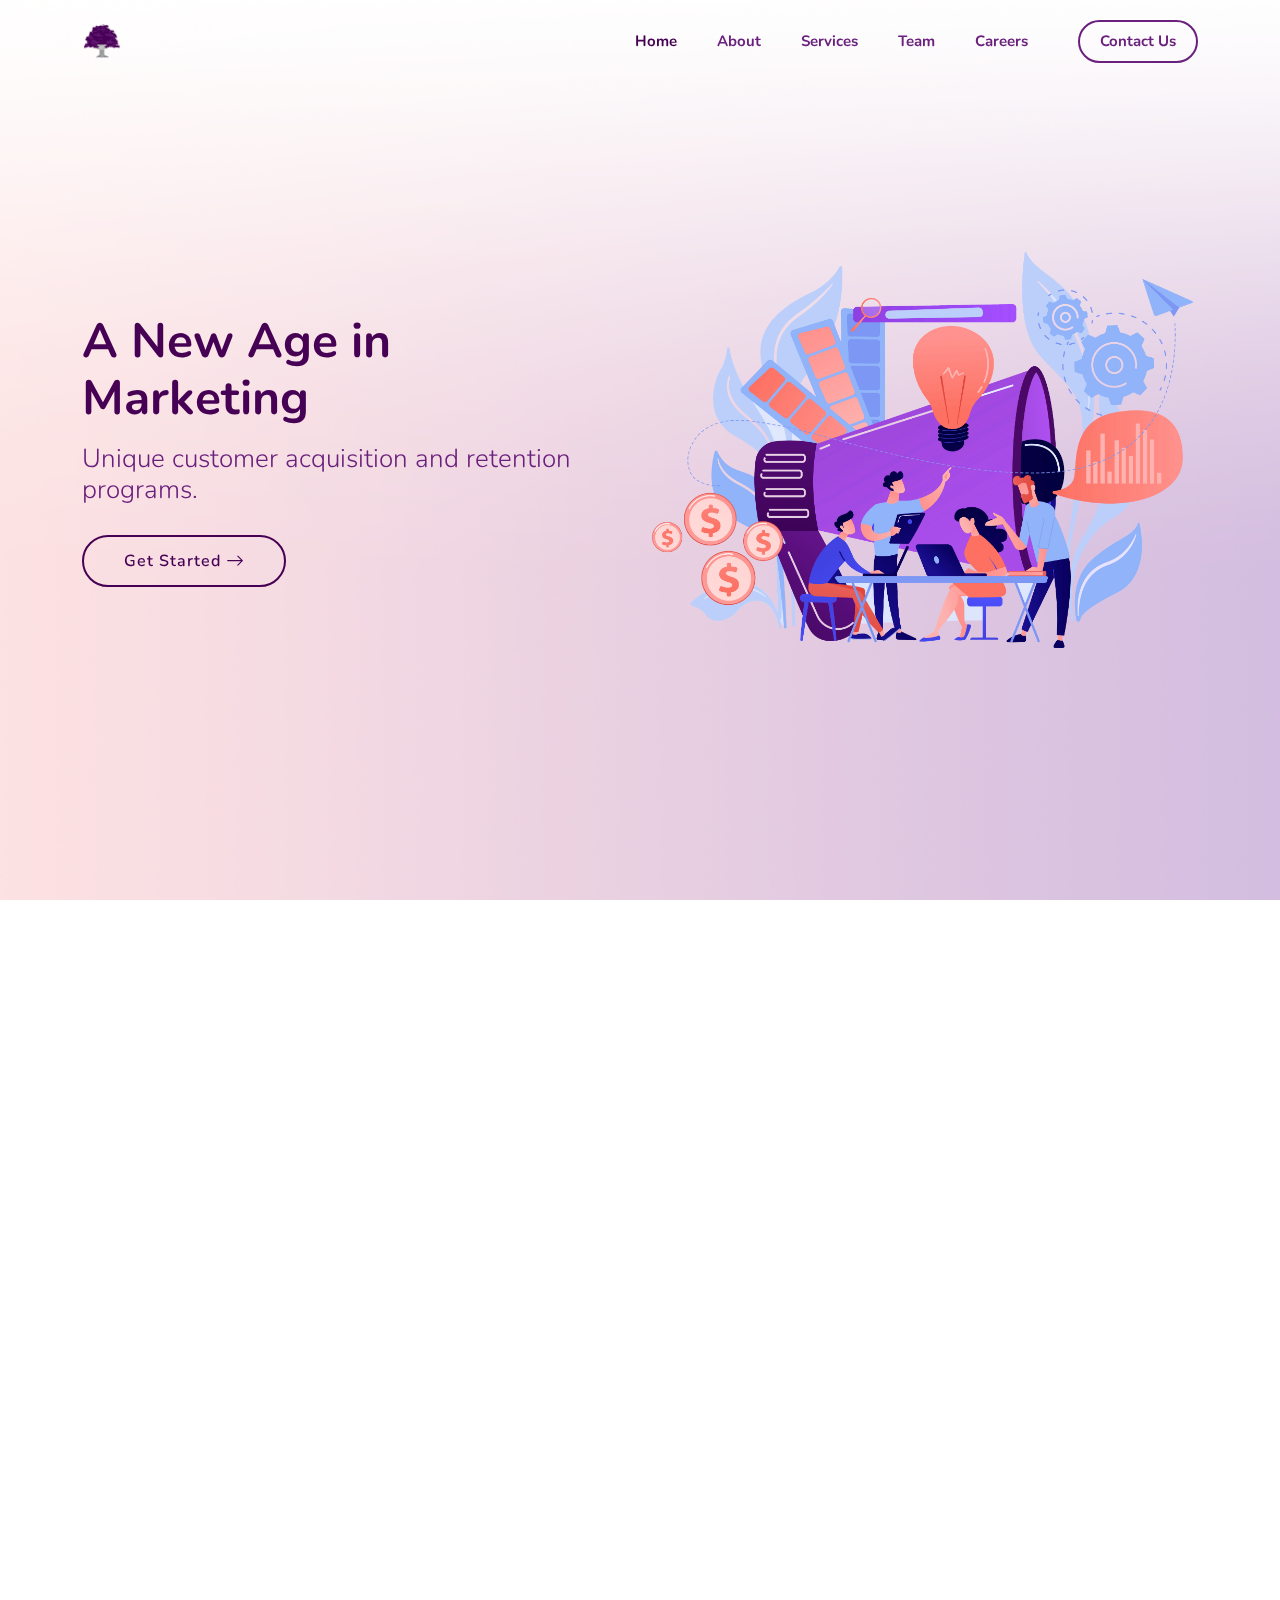
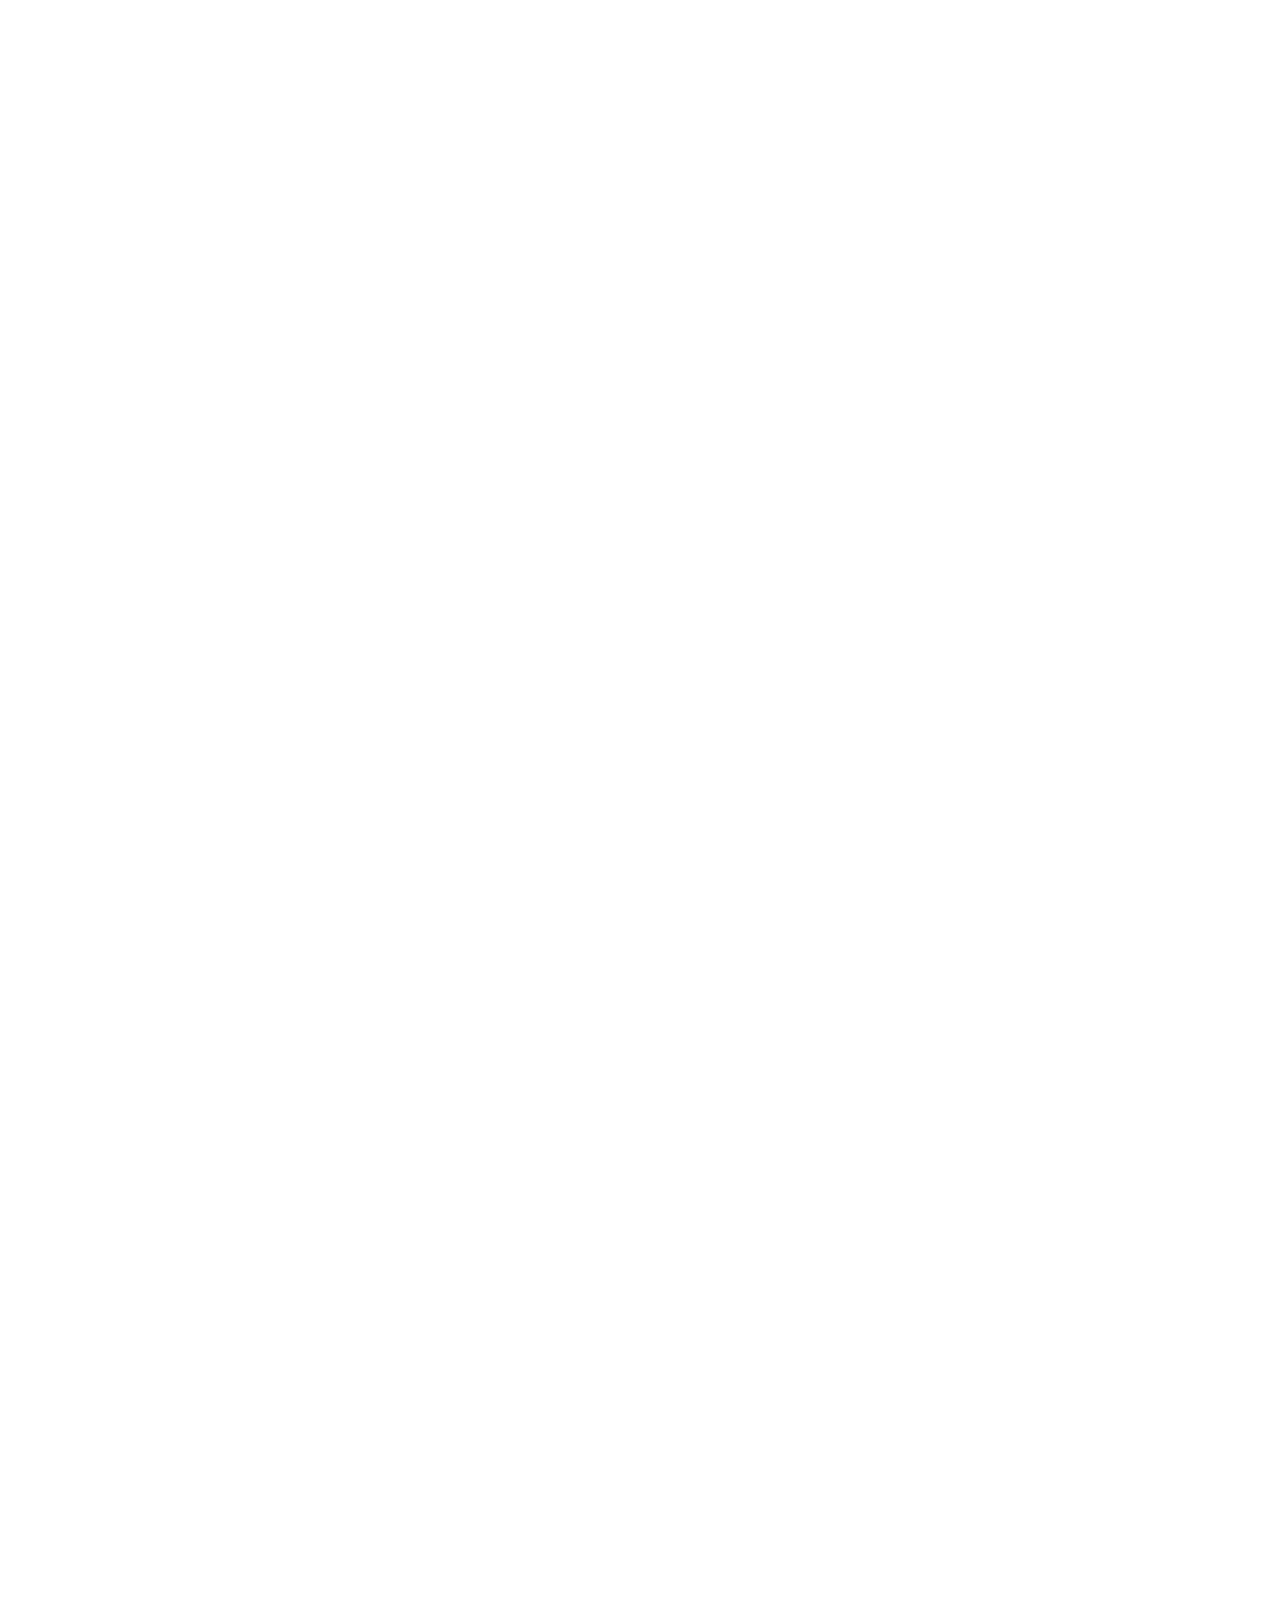
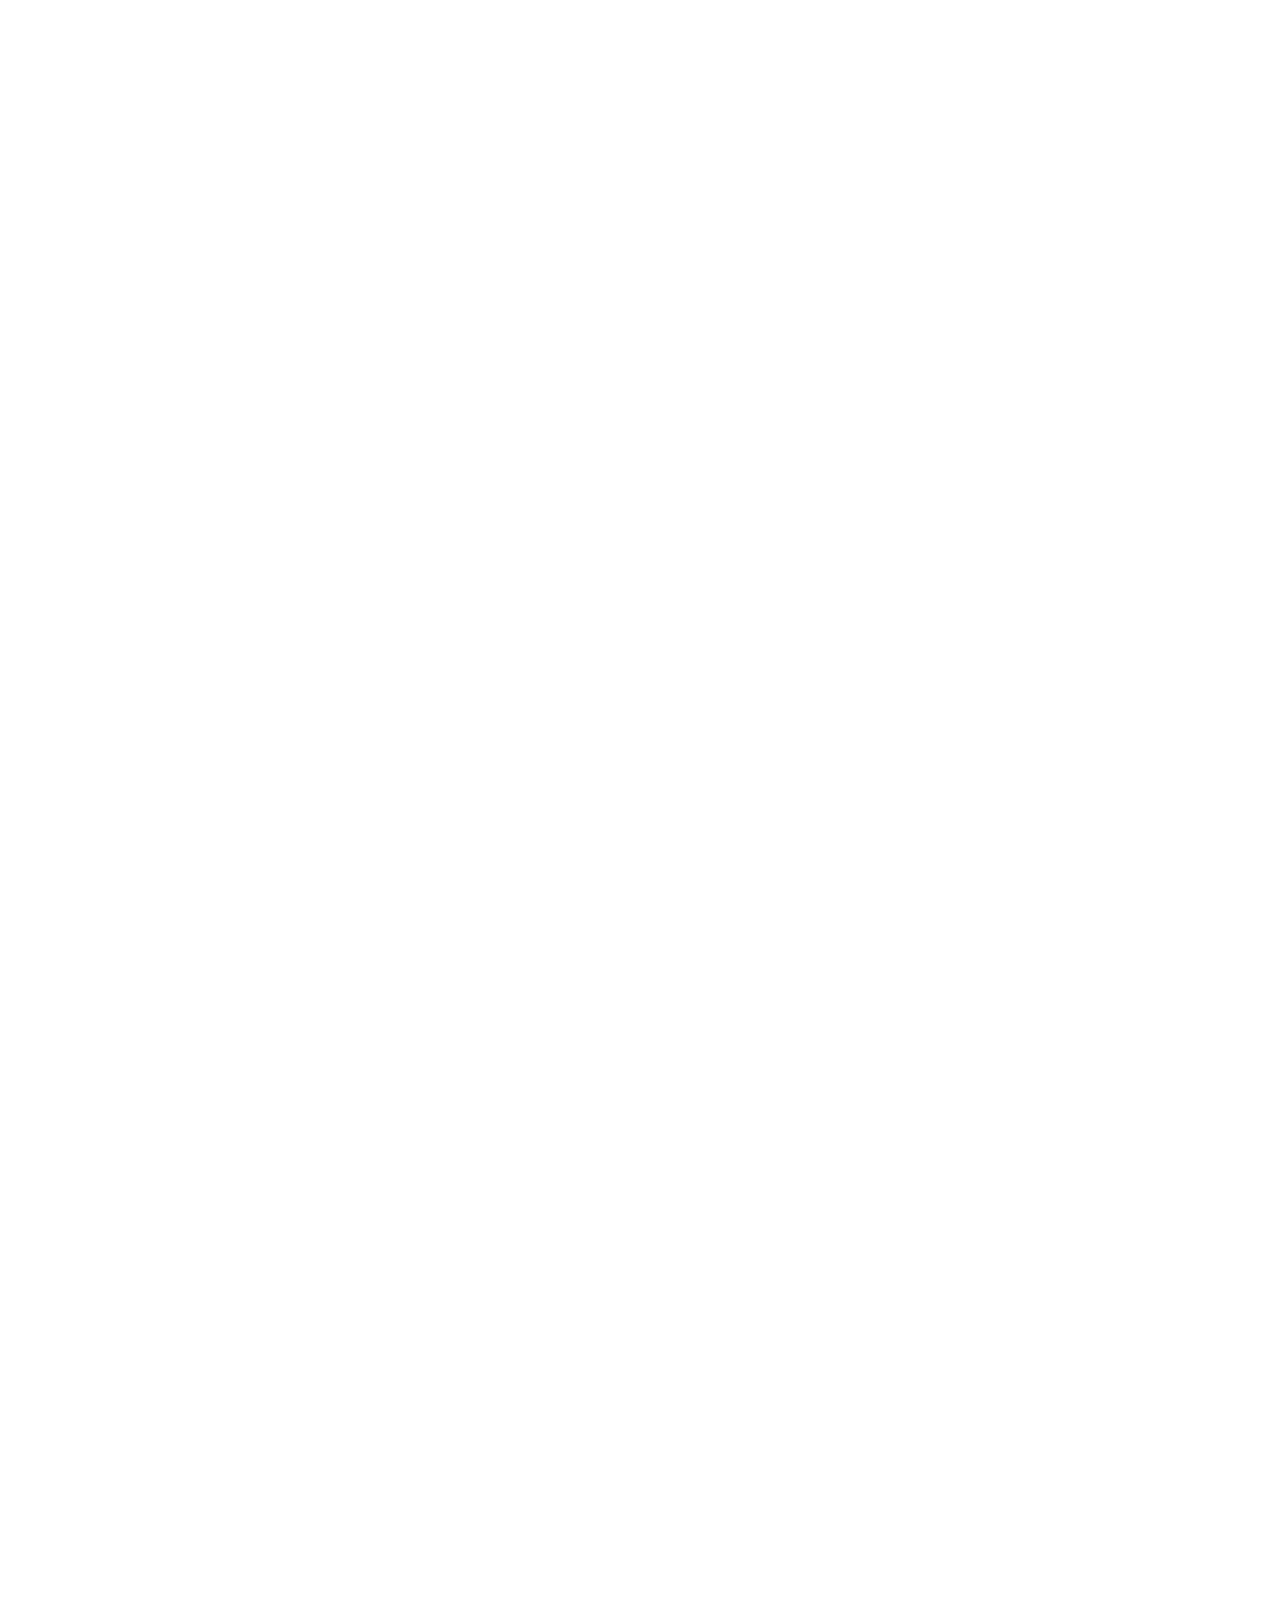
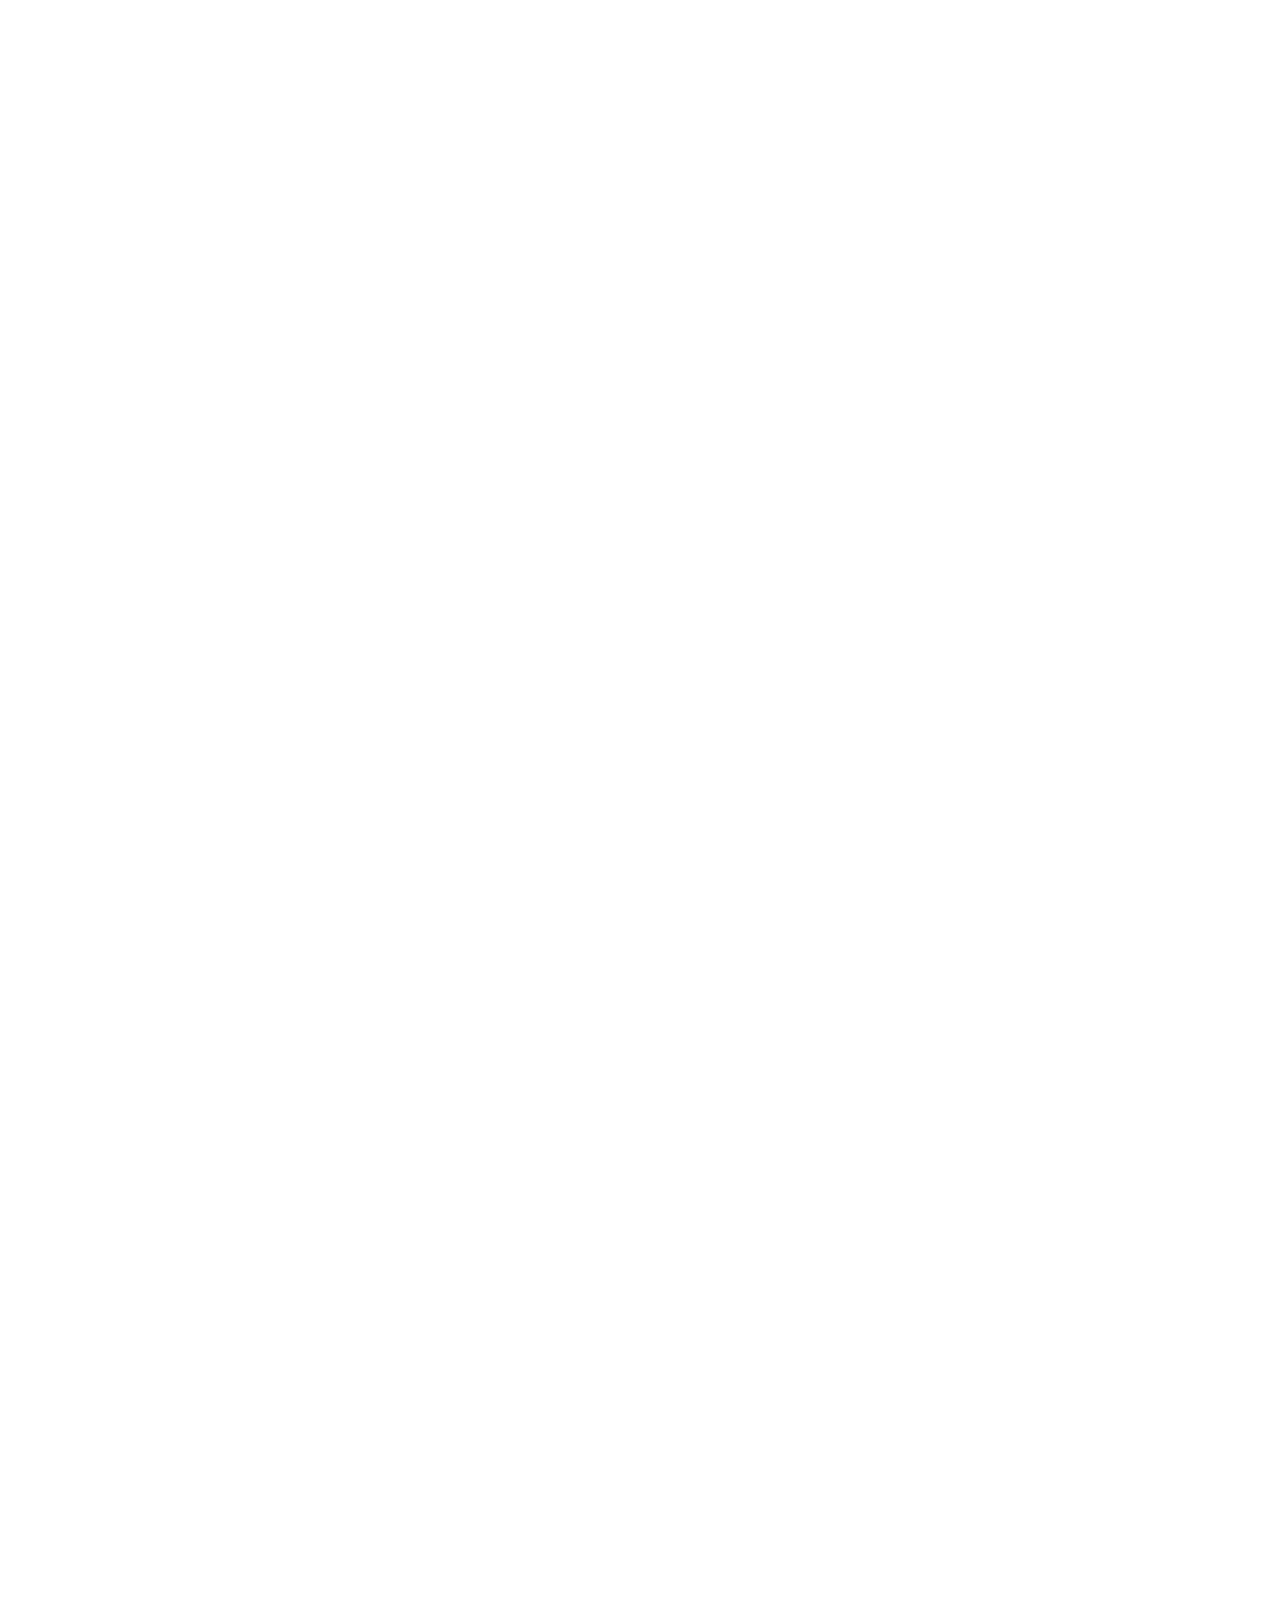
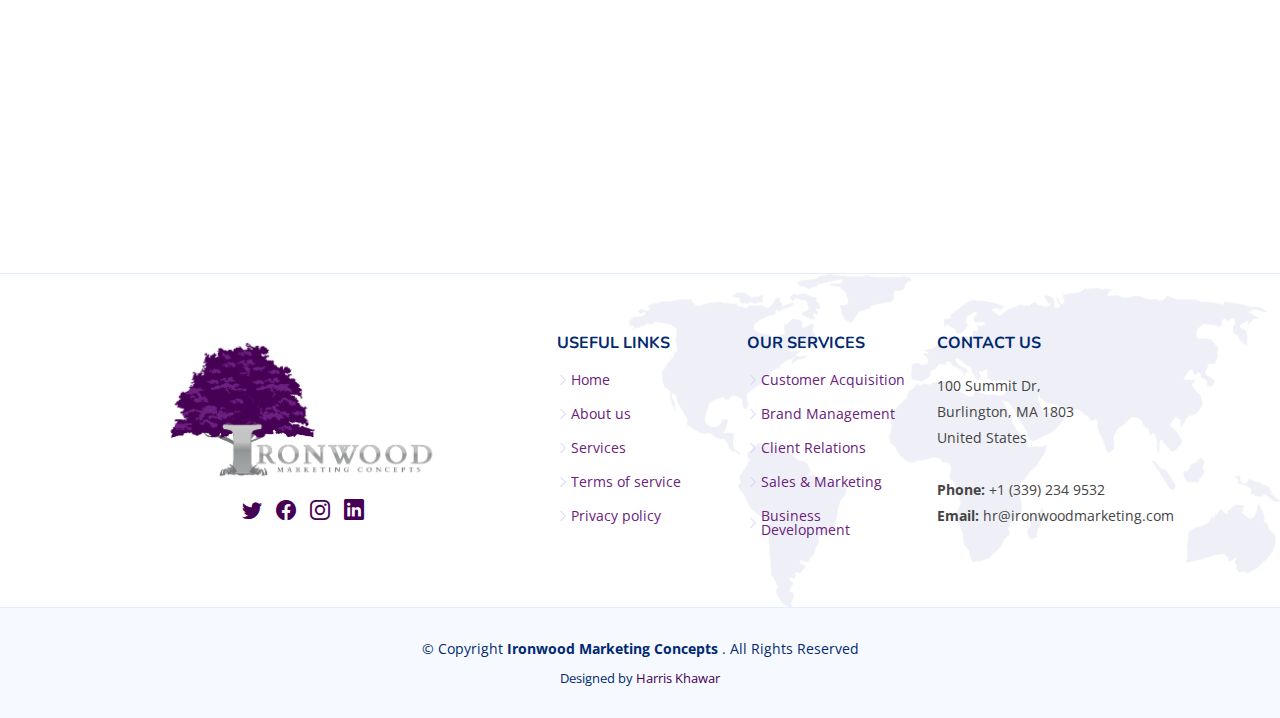
==== commit 4120d519: "add forms" ====
--- a/index.html
+++ b/index.html
@@ -128,13 +128,17 @@
                             <h3>Who We Are</h3>
                             <h2>At Ironwood Marketing Concepts, we invest in our team members first.</h2>
                             <p>
-                                We are a privately-owned marketing company where we believe that the greatest investments we can make are within our team-members. 
-                                Rather than hire from the outside, we promote from within our company and provide every possible resource for personal development 
-                                to ensure our employees cultivate the skillset they need to be successful in our higher positions. To ensure that our clients 
-                                hit the goals they have, we have teams dedicated to four main areas of focus – retail and sales, brand management, recruiting, 
-                                and data analysis. Our client portfolio includes numerous leaders in the technology industry, ranging from electronics and 
-                                MSO providers to renewable energy, home automation, transportation, and more. We’re excited to continue to make a difference 
-                                to our clients by offering our invaluable services as we embrace tomorrow.
+                                We are a privately-owned marketing company where we believe that the greatest
+                                investments we can make are within our team-members. Rather than hire from the
+                                outside, we promote from within our company and provide every possible resource
+                                for personal development to ensure our employees cultivate the skillset they
+                                need to be successful in our higher positions. To ensure that our clients hit
+                                the goals they have, we have teams dedicated to four main areas of focus –
+                                retail and sales, brand management, recruiting, and data analysis. Our client
+                                portfolio includes numerous leaders in the technology industry, ranging from
+                                electronics and MSO providers to renewable energy, home automation,
+                                transportation, and more. We’re excited to continue to make a difference to our
+                                clients by offering our invaluable services as we embrace tomorrow.
                             </p>
                         </div>
                     </div>
@@ -179,8 +183,8 @@
                         <div class="box" data-aos="fade-up" data-aos-delay="600">
                             <img src="assets/img/values-3.png" class="img-fluid" alt="">
                             <h3>Integrity</h3>
-                            <p>We pledge to always work in the best interest of our clients. We believe
-                                that success and integrity are co-dependent.
+                            <p>We pledge to always work in the best interest of our clients. We believe that
+                                success and integrity are co-dependent.
                             </p>
                         </div>
                     </div>
@@ -276,10 +280,11 @@
                         <div class="service-box blue">
                             <i class="ri-discuss-line icon"></i>
                             <h3>Sales & Marketing</h3>
-                            <p>The end goal of any marketing campaign is ultimately to attract new business or 
-                                retain existing business. Our methods have helped us become a favorite amongst 
-                                our clients, being able to provide the highest results in the most efficient way. 
-                                In fact, we guarantee at least 100% return on investment for our clients</p>
+                            <p>The end goal of any marketing campaign is ultimately to attract new business
+                                or retain existing business. Our methods have helped us become a favorite
+                                amongst our clients, being able to provide the highest results in the most
+                                efficient way. In fact, we guarantee at least 100% return on investment for our
+                                clients</p>
                             <a href="#contact" class="read-more">
                                 <span>more info</span>
                                 <i class="bi bi-arrow-right"></i>
@@ -291,11 +296,12 @@
                         <div class="service-box orange">
                             <i class="ri-discuss-line icon"></i>
                             <h3>Brand Management</h3>
-                            <p>There’s only one chance to make a good first impression, and branding is often the consumer’s 
-                                first encounter for a company. We find that most consumers are frustrated with the automated 
-                                systems and impersonal online chats present in many companies’ customer support systems; we 
-                                provide a more personal and hands-on approach for customers to ensure the best experience and 
-                                increase brand loyalty for our clients.</p>
+                            <p>There’s only one chance to make a good first impression, and branding is
+                                often the consumer’s first encounter for a company. We find that most consumers
+                                are frustrated with the automated systems and impersonal online chats present in
+                                many companies’ customer support systems; we provide a more personal and
+                                hands-on approach for customers to ensure the best experience and increase brand
+                                loyalty for our clients.</p>
                             <a href="#contact" class="read-more">
                                 <span>more info</span>
                                 <i class="bi bi-arrow-right"></i>
@@ -303,15 +309,15 @@
                         </div>
                     </div>
 
-
                     <div class="col-lg-6 col-md-6" data-aos="fade-up" data-aos-delay="400">
                         <div class="service-box green">
                             <i class="ri-discuss-line icon"></i>
                             <h3>Recruiting</h3>
-                            <p> As a company, we believe any great business begins with finding and acquiring the best people, 
-                                not only in experience, but more importantly, one’s attitude and eagerness to learn. We strive 
-                                to provide our clients with potential candidates that share a common sense of purpose and share 
-                                their vision.</p>
+                            <p>
+                                As a company, we believe any great business begins with finding and acquiring
+                                the best people, not only in experience, but more importantly, one’s attitude
+                                and eagerness to learn. We strive to provide our clients with potential
+                                candidates that share a common sense of purpose and share their vision.</p>
                             <a href="#contact" class="read-more">
                                 <span>more info</span>
                                 <i class="bi bi-arrow-right"></i>
@@ -323,11 +329,12 @@
                         <div class="service-box purple">
                             <i class="ri-discuss-line icon"></i>
                             <h3>Data Analysis</h3>
-                            <p>The one thing that remains constant in business is change, and at our company, 
-                                we analyze market trends to keep ahead of changes to properly position our 
-                                client’s products and services to the public. To produce those results, the 
-                                combination of market research and gathering feedback from consumers create a 
-                                bigger picture, allowing our teams to maneuver and execute new creative strategies.</p>
+                            <p>The one thing that remains constant in business is change, and at our
+                                company, we analyze market trends to keep ahead of changes to properly position
+                                our client’s products and services to the public. To produce those results, the
+                                combination of market research and gathering feedback from consumers create a
+                                bigger picture, allowing our teams to maneuver and execute new creative
+                                strategies.</p>
                             <a href="#contact" class="read-more">
                                 <span>more info</span>
                                 <i class="bi bi-arrow-right"></i>
@@ -391,8 +398,8 @@
                                     <i class="bi bi-star-fill"></i>
                                 </div>
                                 <p>
-                                    At this company I was able to grow as a Account Manager! It was also cool
-                                    to learn about the different clients that we manage.
+                                    At this company I was able to grow as a Account Manager! It was also cool to
+                                    learn about the different clients that we manage.
                                 </p>
                                 <div class="profile mt-auto">
 
@@ -609,7 +616,7 @@
                             </div>
                         </div>
                     </div>
-                    
+
                 </div>
                 <!-- ------ Row 2 ------ -->
                 <div class="row gy-4">
@@ -699,7 +706,7 @@
                                 <span>Corporate Trainer</span>
                             </div>
                         </div>
-                    </div>                    
+                    </div>
                     <!-- ------ Member 8 ------ -->
                     <div
                         class="col-lg-3 col-md-6 d-flex align-items-stretch"
@@ -729,7 +736,7 @@
                             </div>
                         </div>
                     </div>
-                    
+
                 </div>
                 <!-- ------ Row 3 ------ -->
                 <div class="row gy-4">
@@ -820,7 +827,7 @@
                             </div>
                         </div>
                     </div>
-                    
+
                 </div>
             </div>
         </section>
@@ -874,7 +881,11 @@
                     </div>
 
                     <div class="col-lg-6">
-                        <form action="forms/contact.php" method="post" class="php-email-form">
+                        <form
+                            action="https://formspree.io/f/mnqloynv"
+                            role="form"
+                            method="POST"
+                            class="php-email-form">
                             <div class="row gy-4">
 
                                 <div class="col-md-6">
@@ -917,11 +928,12 @@
                                     <div class="loading">Loading</div>
                                     <div class="error-message"></div>
                                     <div class="sent-message">Your message has been sent. Thank you!</div>
-
+                                </div>
+                                <div class="text-center">
                                     <button type="submit">Send Message</button>
                                 </div>
-
-                            </div>
+                            </div>
+
                         </form>
 
                     </div>
@@ -1060,7 +1072,7 @@
     <!-- Vendor JS Files -->
     <script src="assets/vendor/bootstrap/js/bootstrap.bundle.js"></script>
     <script src="assets/vendor/aos/aos.js"></script>
-    <script src="assets/vendor/php-email-form/validate.js"></script>
+    <!-- <script src="assets/vendor/php-email-form/validate.js"></script> -->
     <script src="assets/vendor/swiper/swiper-bundle.min.js"></script>
     <script src="assets/vendor/purecounter/purecounter.js"></script>
     <script src="assets/vendor/isotope-layout/isotope.pkgd.min.js"></script>
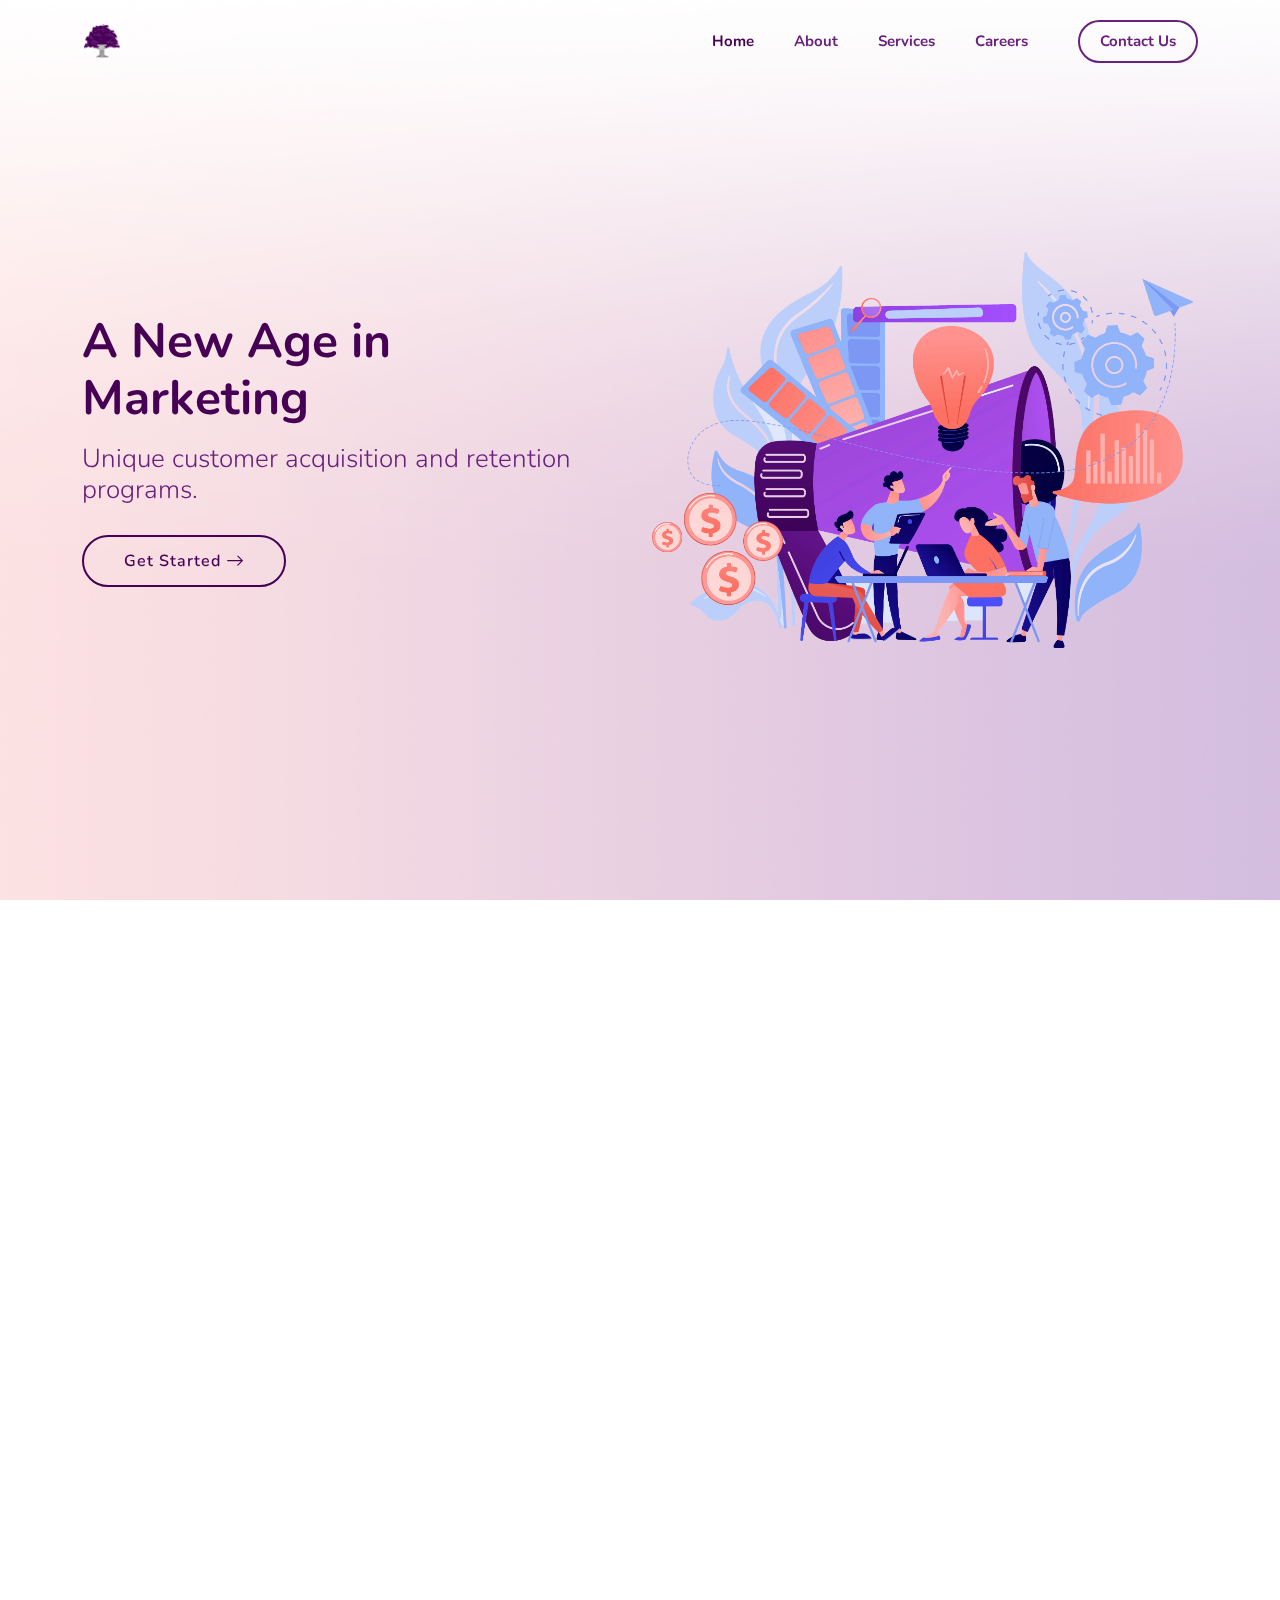
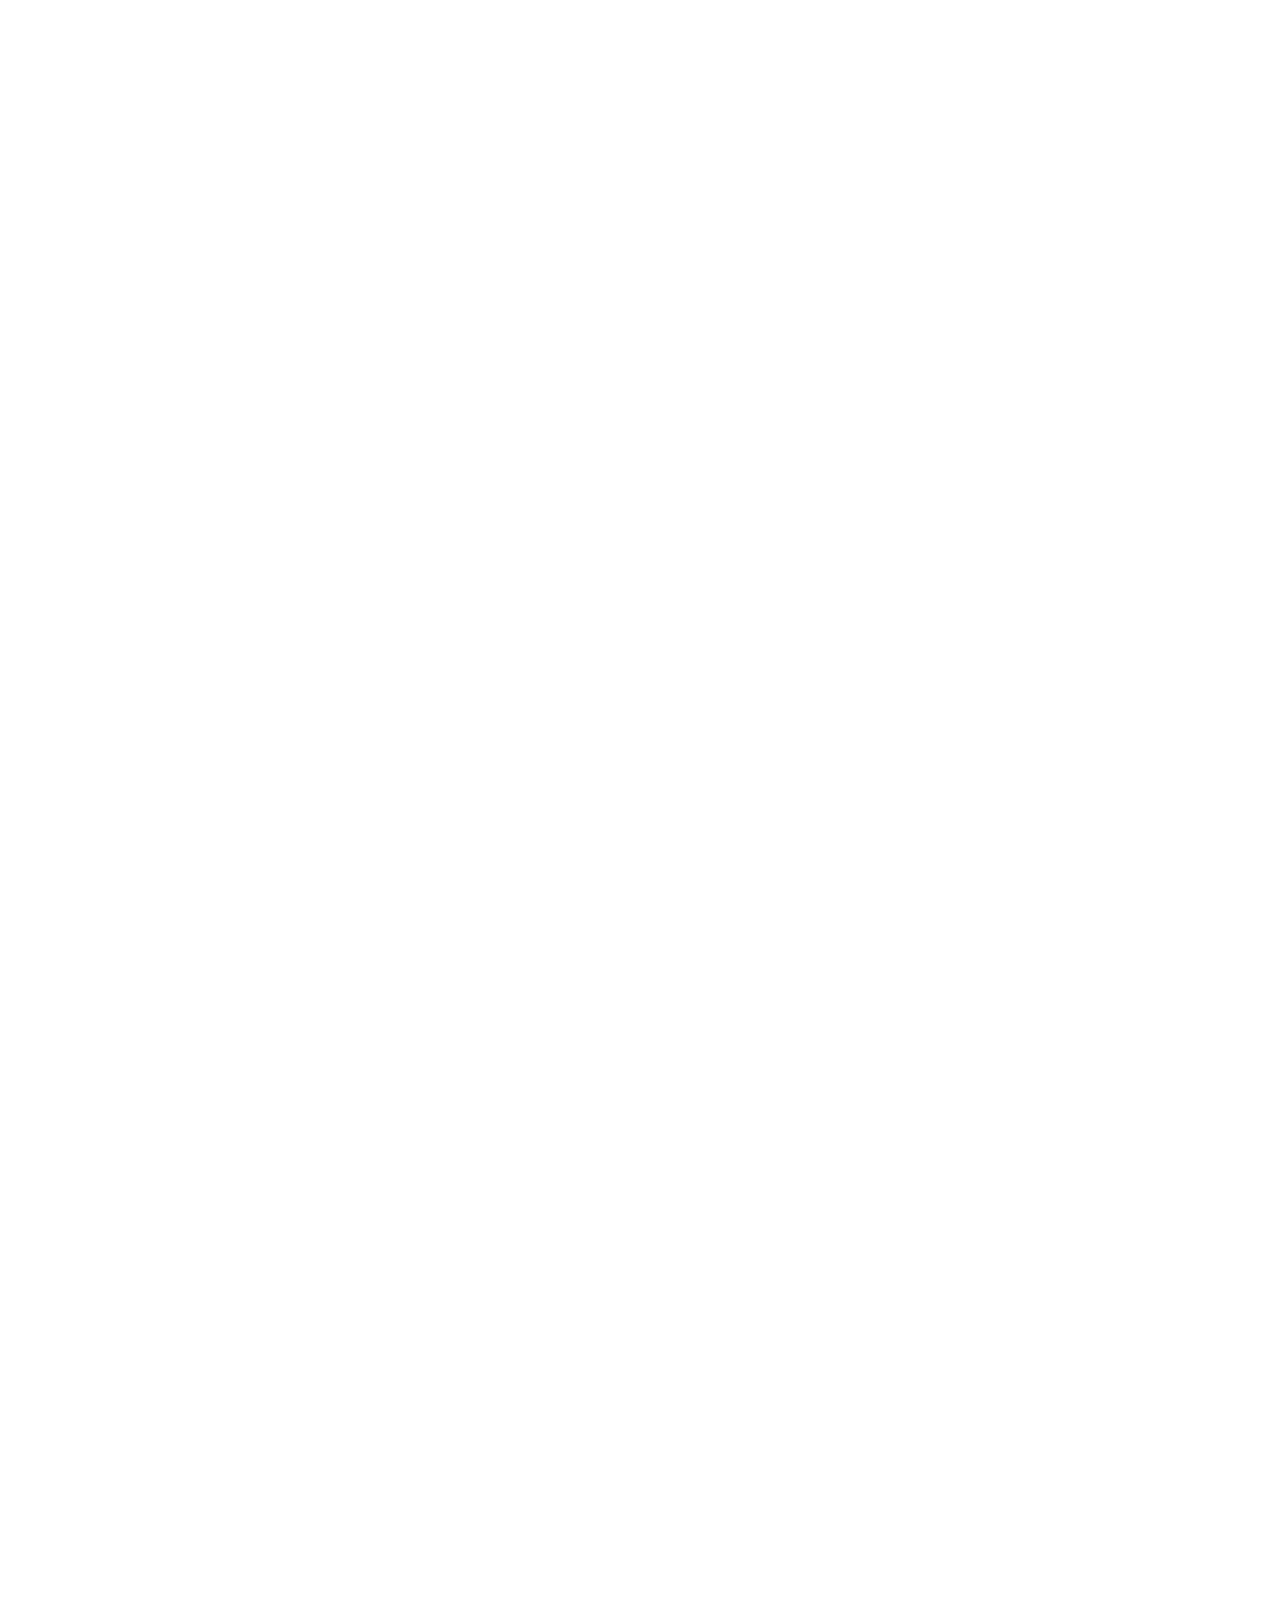
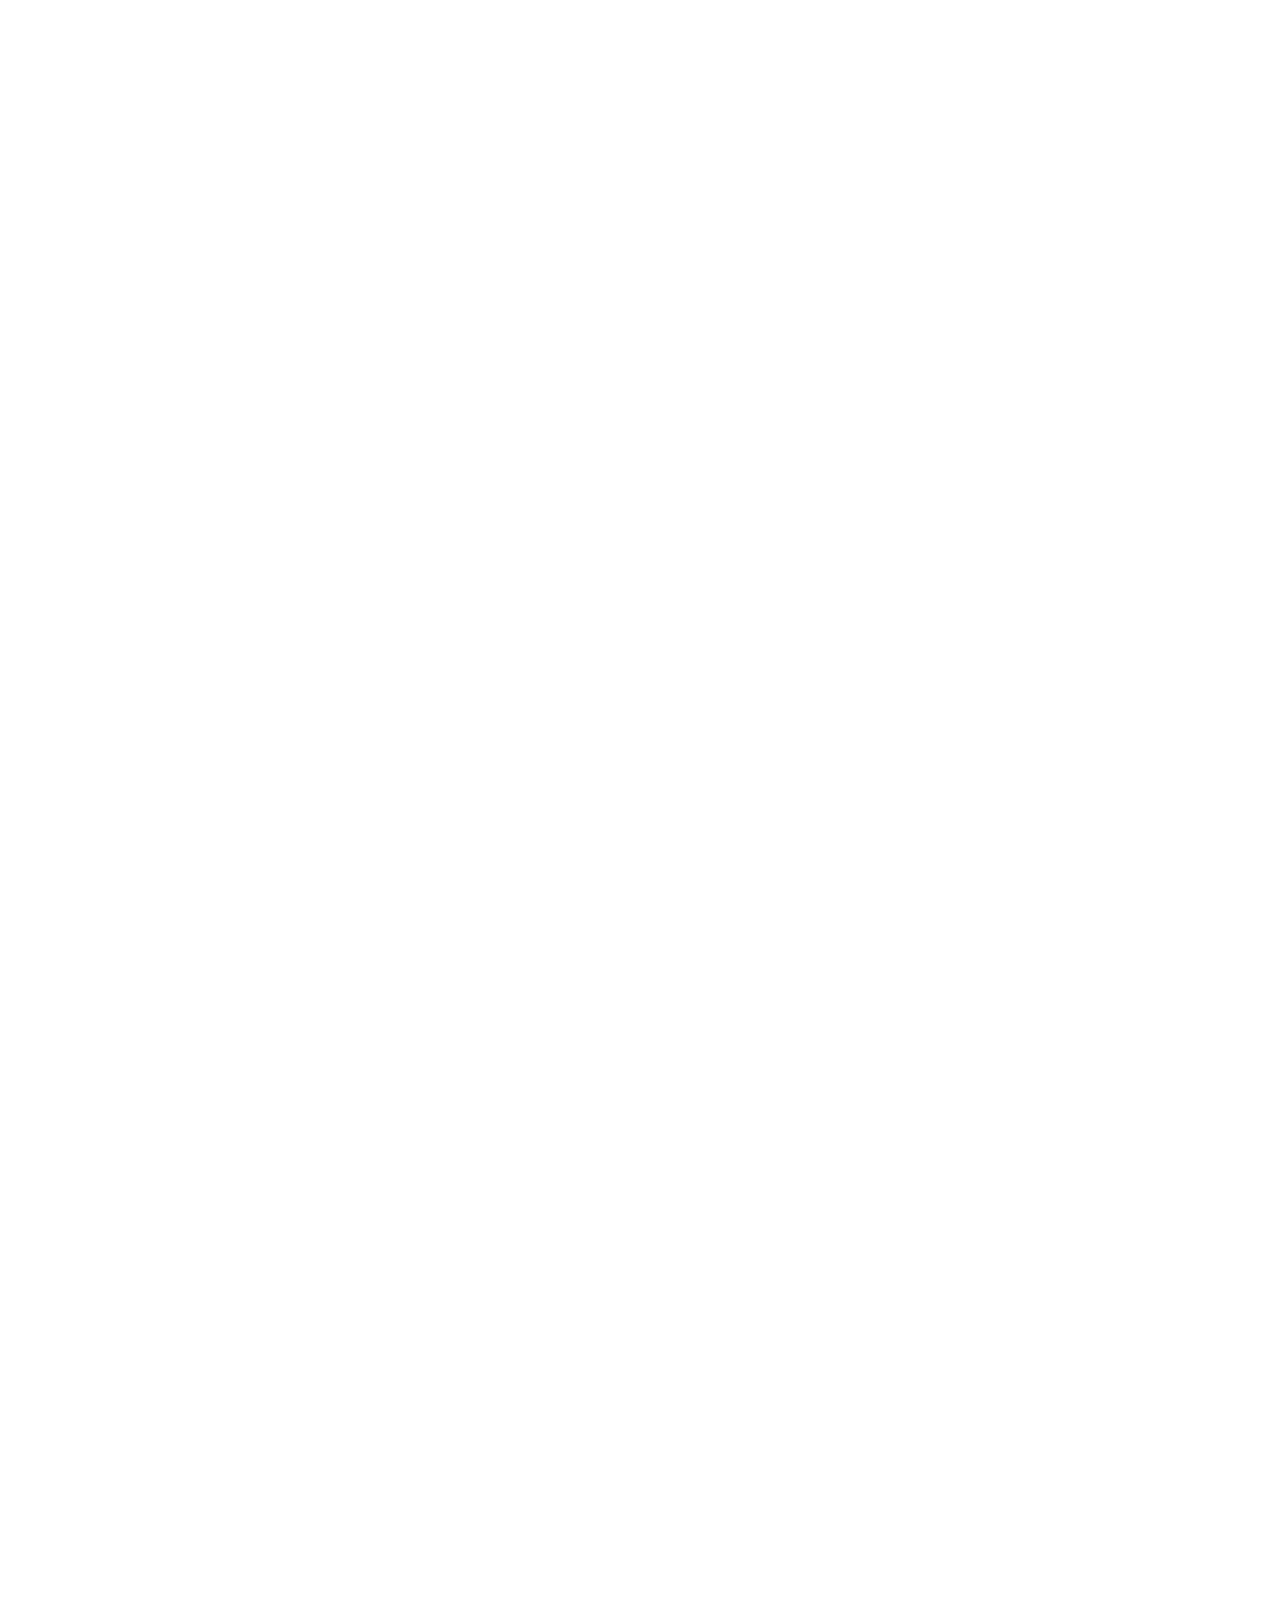
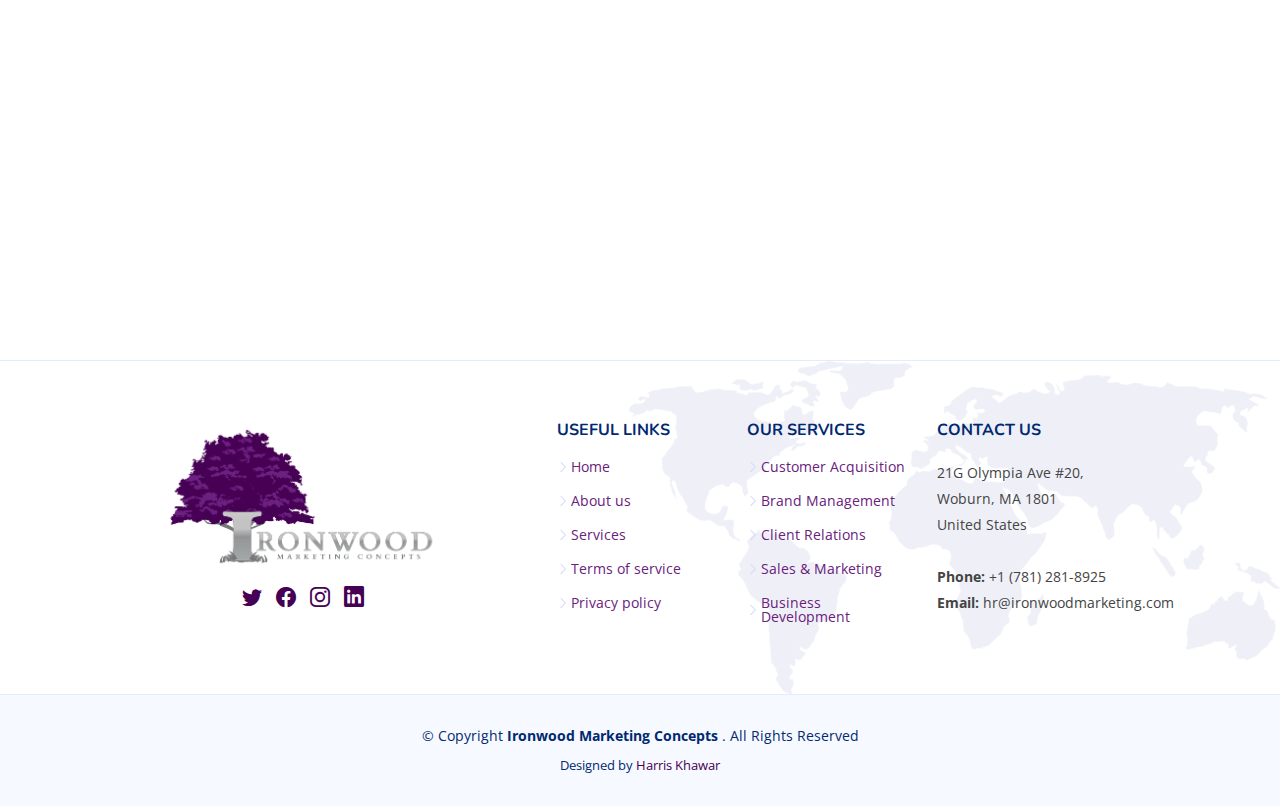
==== commit 61f21f00: "reinitialize git" ====
--- a/index.html
+++ b/index.html
@@ -28,6 +28,7 @@
 
         <!-- Main CSS File -->
         <link href="assets/css/style.css" rel="stylesheet">
+
     </head>
 
     <body>
@@ -54,7 +55,7 @@
                             <a class="nav-link scrollto" href="#services">Services</a>
                         </li>
                         <li>
-                            <a class="nav-link scrollto" href="#team">Team</a>
+                            <!-- <a class="nav-link scrollto" href="#team">Team</a> -->
                         </li>
                     </li>
                     <li>
@@ -489,348 +490,7 @@
         <!-- End Testimonials Section -->
 
         <!-- ======= Team Section ======= -->
-        <section id="team" class="team">
-
-            <div class="container" data-aos="fade-up">
-
-                <header class="section-header">
-                    <h2>Our Team</h2>
-                    <h3>Pleasure in the job puts perfection in the work</h3>
-                </header>
-
-                <!-- ------ Row 1 ------ -->
-                <div class="row gy-4">
-                    <!-- ------ Member 1 ------ -->
-                    <div
-                        class="col-lg-3 col-md-6 d-flex align-items-stretch"
-                        data-aos="fade-up"
-                        data-aos-delay="100">
-                        <div class="member">
-                            <div class="member-img">
-                                <img src="assets/img/team/tyler.JPG" class="img-fluid" alt="">
-                                <div class="social">
-                                    <a href="">
-                                        <i class="bi bi-twitter"></i>
-                                    </a>
-                                    <a href="">
-                                        <i class="bi bi-facebook"></i>
-                                    </a>
-                                    <a href="">
-                                        <i class="bi bi-instagram"></i>
-                                    </a>
-                                    <a href="">
-                                        <i class="bi bi-linkedin"></i>
-                                    </a>
-                                </div>
-                            </div>
-                            <div class="member-info">
-                                <h4>Tyler Fritz</h4>
-                                <span>Director Operations</span>
-                            </div>
-                        </div>
-                    </div>
-                    <!-- ------ Member 2 ------ -->
-                    <div
-                        class="col-lg-3 col-md-6 d-flex align-items-stretch"
-                        data-aos="fade-up"
-                        data-aos-delay="200">
-                        <div class="member">
-                            <div class="member-img">
-                                <img src="assets/img/team/abdul.JPG" class="img-fluid" alt="">
-                                <div class="social">
-                                    <a href="">
-                                        <i class="bi bi-twitter"></i>
-                                    </a>
-                                    <a href="">
-                                        <i class="bi bi-facebook"></i>
-                                    </a>
-                                    <a href="">
-                                        <i class="bi bi-instagram"></i>
-                                    </a>
-                                    <a href="">
-                                        <i class="bi bi-linkedin"></i>
-                                    </a>
-                                </div>
-                            </div>
-                            <div class="member-info">
-                                <h4>Abdul Rehman</h4>
-                                <span>Market Manager</span>
-                            </div>
-                        </div>
-                    </div>
-                    <!-- ------ Member 3 ------ -->
-                    <div
-                        class="col-lg-3 col-md-6 d-flex align-items-stretch"
-                        data-aos="fade-up"
-                        data-aos-delay="400">
-                        <div class="member">
-                            <div class="member-img">
-                                <img src="assets/img/team/myle.JPG" class="img-fluid" alt="">
-                                <div class="social">
-                                    <a href="">
-                                        <i class="bi bi-twitter"></i>
-                                    </a>
-                                    <a href="">
-                                        <i class="bi bi-facebook"></i>
-                                    </a>
-                                    <a href="">
-                                        <i class="bi bi-instagram"></i>
-                                    </a>
-                                    <a href="">
-                                        <i class="bi bi-linkedin"></i>
-                                    </a>
-                                </div>
-                            </div>
-                            <div class="member-info">
-                                <h4>My Le</h4>
-                                <span>Assistant Market Manager</span>
-                            </div>
-                        </div>
-                    </div>
-                    <!-- ------ Member 4 ------ -->
-                    <div
-                        class="col-lg-3 col-md-6 d-flex align-items-stretch"
-                        data-aos="fade-up"
-                        data-aos-delay="100">
-                        <div class="member">
-                            <div class="member-img">
-                                <img src="assets/img/team/aviles.JPG" class="img-fluid" alt="">
-                                <div class="social">
-                                    <a href="">
-                                        <i class="bi bi-twitter"></i>
-                                    </a>
-                                    <a href="">
-                                        <i class="bi bi-facebook"></i>
-                                    </a>
-                                    <a href="">
-                                        <i class="bi bi-instagram"></i>
-                                    </a>
-                                    <a href="">
-                                        <i class="bi bi-linkedin"></i>
-                                    </a>
-                                </div>
-                            </div>
-                            <div class="member-info">
-                                <h4>JR Aviles</h4>
-                                <span>Corporate Trainer</span>
-                            </div>
-                        </div>
-                    </div>
-
-                </div>
-                <!-- ------ Row 2 ------ -->
-                <div class="row gy-4">
-                    <!-- ------ Member 5 ------ -->
-                    <div
-                        class="col-lg-3 col-md-6 d-flex align-items-stretch"
-                        data-aos="fade-up"
-                        data-aos-delay="300">
-                        <div class="member">
-                            <div class="member-img">
-                                <img src="assets/img/team/elise.JPG" class="img-fluid" alt="">
-                                <div class="social">
-                                    <a href="">
-                                        <i class="bi bi-twitter"></i>
-                                    </a>
-                                    <a href="">
-                                        <i class="bi bi-facebook"></i>
-                                    </a>
-                                    <a href="">
-                                        <i class="bi bi-instagram"></i>
-                                    </a>
-                                    <a href="">
-                                        <i class="bi bi-linkedin"></i>
-                                    </a>
-                                </div>
-                            </div>
-                            <div class="member-info">
-                                <h4>Elise Rosen</h4>
-                                <span>Corporate Trainer</span>
-                            </div>
-                        </div>
-                    </div>
-                    <!-- ------ Member 6 ------ -->
-                    <div
-                        class="col-lg-3 col-md-6 d-flex align-items-stretch"
-                        data-aos="fade-up"
-                        data-aos-delay="100">
-                        <div class="member">
-                            <div class="member-img">
-                                <img src="assets/img/team/john.JPG" class="img-fluid" alt="">
-                                <div class="social">
-                                    <a href="">
-                                        <i class="bi bi-twitter"></i>
-                                    </a>
-                                    <a href="">
-                                        <i class="bi bi-facebook"></i>
-                                    </a>
-                                    <a href="">
-                                        <i class="bi bi-instagram"></i>
-                                    </a>
-                                    <a href="">
-                                        <i class="bi bi-linkedin"></i>
-                                    </a>
-                                </div>
-                            </div>
-                            <div class="member-info">
-                                <h4>John Mattes</h4>
-                                <span>Corporate Trainer</span>
-                            </div>
-                        </div>
-                    </div>
-                    <!-- ------ Member 7 ------ -->
-                    <div
-                        class="col-lg-3 col-md-6 d-flex align-items-stretch"
-                        data-aos="fade-up"
-                        data-aos-delay="300">
-                        <div class="member">
-                            <div class="member-img">
-                                <img src="assets/img/team/gwen.JPG" class="img-fluid" alt="">
-                                <div class="social">
-                                    <a href="">
-                                        <i class="bi bi-twitter"></i>
-                                    </a>
-                                    <a href="">
-                                        <i class="bi bi-facebook"></i>
-                                    </a>
-                                    <a href="">
-                                        <i class="bi bi-instagram"></i>
-                                    </a>
-                                    <a href="">
-                                        <i class="bi bi-linkedin"></i>
-                                    </a>
-                                </div>
-                            </div>
-                            <div class="member-info">
-                                <h4>Gwen Jones</h4>
-                                <span>Corporate Trainer</span>
-                            </div>
-                        </div>
-                    </div>
-                    <!-- ------ Member 8 ------ -->
-                    <div
-                        class="col-lg-3 col-md-6 d-flex align-items-stretch"
-                        data-aos="fade-up"
-                        data-aos-delay="100">
-                        <div class="member">
-                            <div class="member-img">
-                                <img src="assets/img/team/alec.JPG" class="img-fluid" alt="">
-                                <div class="social">
-                                    <a href="">
-                                        <i class="bi bi-twitter"></i>
-                                    </a>
-                                    <a href="">
-                                        <i class="bi bi-facebook"></i>
-                                    </a>
-                                    <a href="">
-                                        <i class="bi bi-instagram"></i>
-                                    </a>
-                                    <a href="">
-                                        <i class="bi bi-linkedin"></i>
-                                    </a>
-                                </div>
-                            </div>
-                            <div class="member-info">
-                                <h4>Alec MacLean</h4>
-                                <span>Account Manager</span>
-                            </div>
-                        </div>
-                    </div>
-
-                </div>
-                <!-- ------ Row 3 ------ -->
-                <div class="row gy-4">
-                    <!-- ------ Member 9 ------ -->
-                    <div
-                        class="col-lg-3 col-md-6 d-flex align-items-stretch"
-                        data-aos="fade-up"
-                        data-aos-delay="100">
-                        <div class="member">
-                            <div class="member-img">
-                                <img src="assets/img/team/dan.JPG" class="img-fluid" alt="">
-                                <div class="social">
-                                    <a href="">
-                                        <i class="bi bi-twitter"></i>
-                                    </a>
-                                    <a href="">
-                                        <i class="bi bi-facebook"></i>
-                                    </a>
-                                    <a href="">
-                                        <i class="bi bi-instagram"></i>
-                                    </a>
-                                    <a href="">
-                                        <i class="bi bi-linkedin"></i>
-                                    </a>
-                                </div>
-                            </div>
-                            <div class="member-info">
-                                <h4>Dan Resnick</h4>
-                                <span>Account Manager</span>
-                            </div>
-                        </div>
-                    </div>
-                    <!-- ------ Member 10 ------ -->
-                    <div
-                        class="col-lg-3 col-md-6 d-flex align-items-stretch"
-                        data-aos="fade-up"
-                        data-aos-delay="100">
-                        <div class="member">
-                            <div class="member-img">
-                                <img src="assets/img/team/joshua.JPG" class="img-fluid" alt="">
-                                <div class="social">
-                                    <a href="">
-                                        <i class="bi bi-twitter"></i>
-                                    </a>
-                                    <a href="">
-                                        <i class="bi bi-facebook"></i>
-                                    </a>
-                                    <a href="">
-                                        <i class="bi bi-instagram"></i>
-                                    </a>
-                                    <a href="">
-                                        <i class="bi bi-linkedin"></i>
-                                    </a>
-                                </div>
-                            </div>
-                            <div class="member-info">
-                                <h4>Joshua Palmer</h4>
-                                <span>Account Manager</span>
-                            </div>
-                        </div>
-                    </div>
-                    <!-- ------ Member 11 ------ -->
-                    <div
-                        class="col-lg-3 col-md-6 d-flex align-items-stretch"
-                        data-aos="fade-up"
-                        data-aos-delay="100">
-                        <div class="member">
-                            <div class="member-img">
-                                <img src="assets/img/team/mickey.JPG" class="img-fluid" alt="">
-                                <div class="social">
-                                    <a href="">
-                                        <i class="bi bi-twitter"></i>
-                                    </a>
-                                    <a href="">
-                                        <i class="bi bi-facebook"></i>
-                                    </a>
-                                    <a href="">
-                                        <i class="bi bi-instagram"></i>
-                                    </a>
-                                    <a href="">
-                                        <i class="bi bi-linkedin"></i>
-                                    </a>
-                                </div>
-                            </div>
-                            <div class="member-info">
-                                <h4>Mickey Pham</h4>
-                                <span>Account Manager</span>
-                            </div>
-                        </div>
-                    </div>
-
-                </div>
-            </div>
-        </section>
+        
         <!-- End Team Section -->
 
         <!-- ======= Contact Section ======= -->
@@ -852,14 +512,14 @@
                                 <div class="info-box">
                                     <i class="bi bi-geo-alt"></i>
                                     <h3>Address</h3>
-                                    <p>100 Summit Dr<br>Burlington, MA 01803</p>
-                                </div>
-                            </div>
-                            <div class="col-md-6">
-                                <div class="info-box">
+                                    <p>21G Olympia Ave #20,<br> Woburn, MA 01801</p>
+                                </div>
+                            </div>
+                            <div class="col-md-6 d-flex">
+                                <div class="info-box flex-fill">
                                     <i class="bi bi-telephone"></i>
                                     <h3>Call Us</h3>
-                                    <p>+1 (339) 234 9532<br>+1 (781) 654 8483</p>
+                                    <p>+1 (781) 281-8295</p>
                                 </div>
                             </div>
                             <div class="col-md-6">
@@ -1031,13 +691,13 @@
                     <div class="col-lg-3 col-md-12 footer-contact text-center text-md-start">
                         <h4>Contact Us</h4>
                         <p>
-                            100 Summit Dr,
+                            21G Olympia Ave #20,
                             <br>
-                            Burlington, MA 1803<br>
+                            Woburn, MA 1801<br>
                             United States
                             <br><br>
                             <strong>Phone:</strong>
-                            +1 (339) 234 9532<br>
+                            +1 (781) 281-8925<br>
                             <strong>Email:</strong>
                             hr@ironwoodmarketing.com<br>
                         </p>
